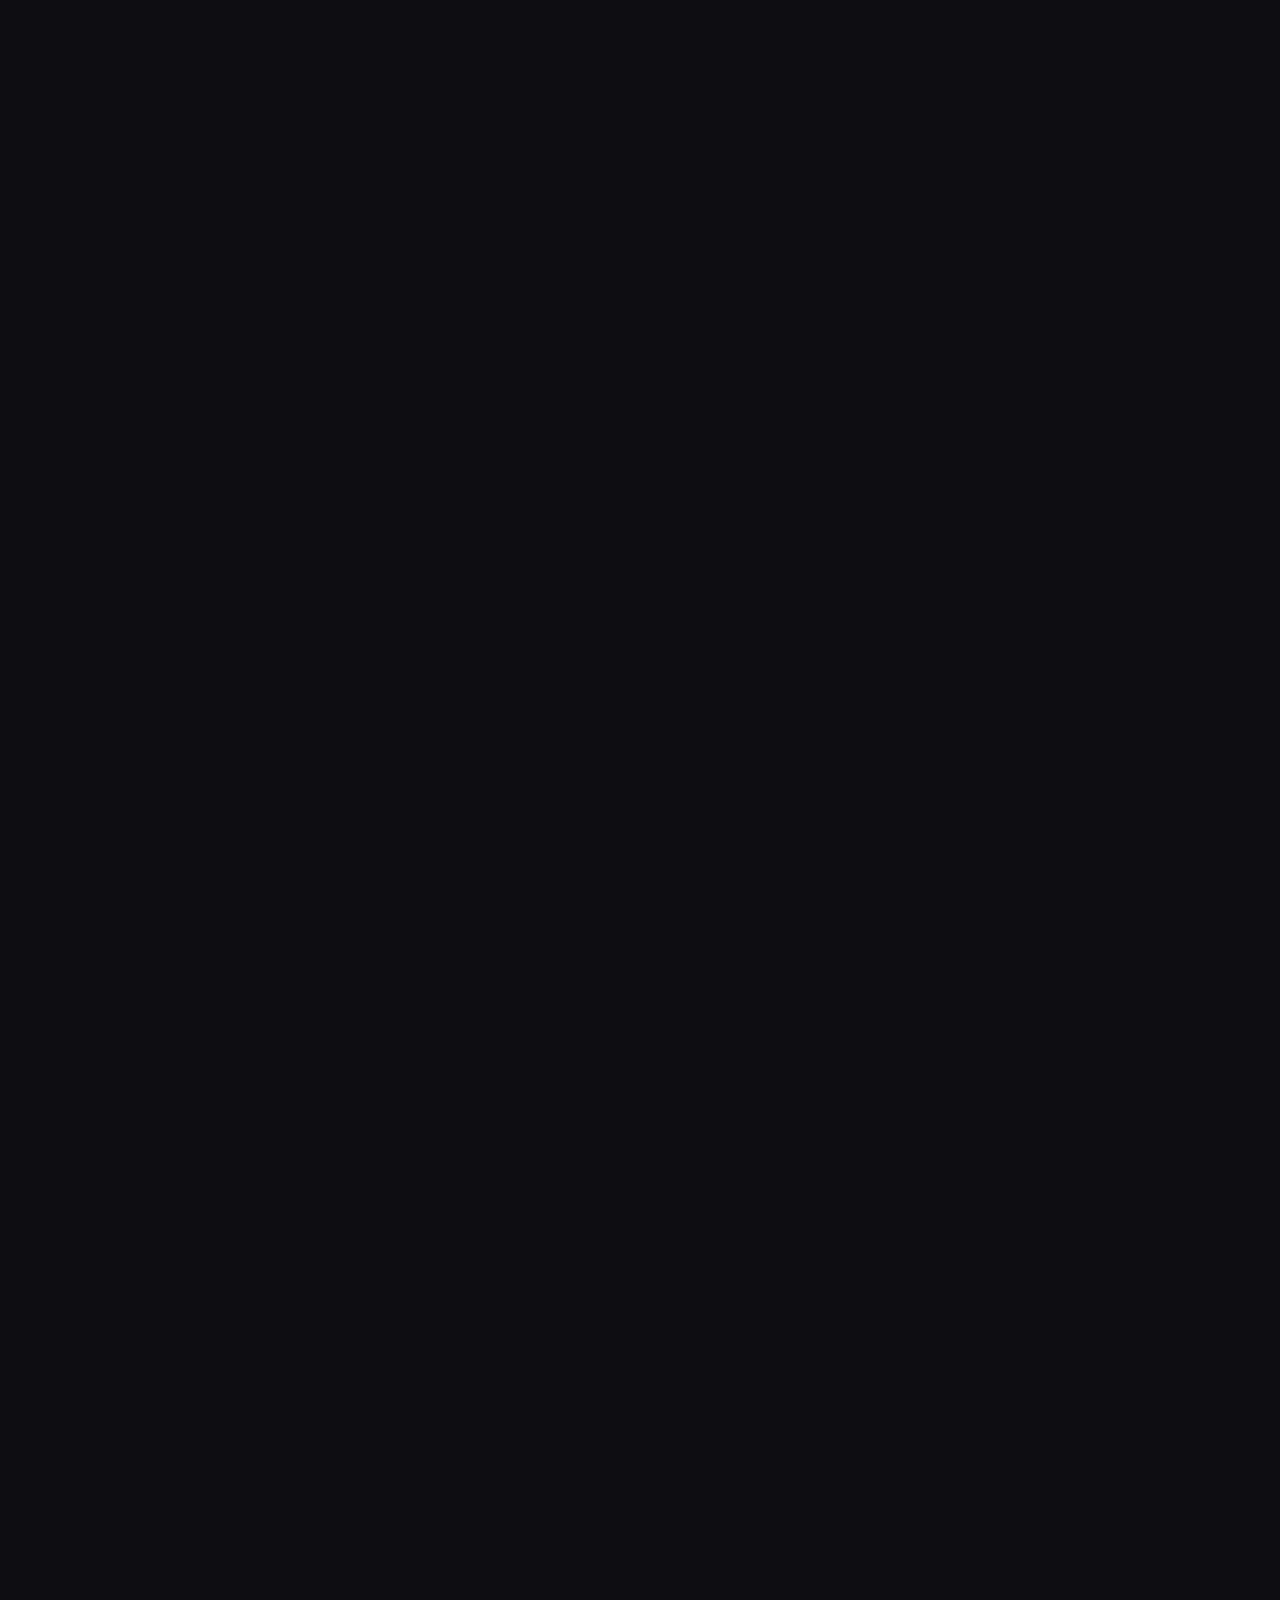
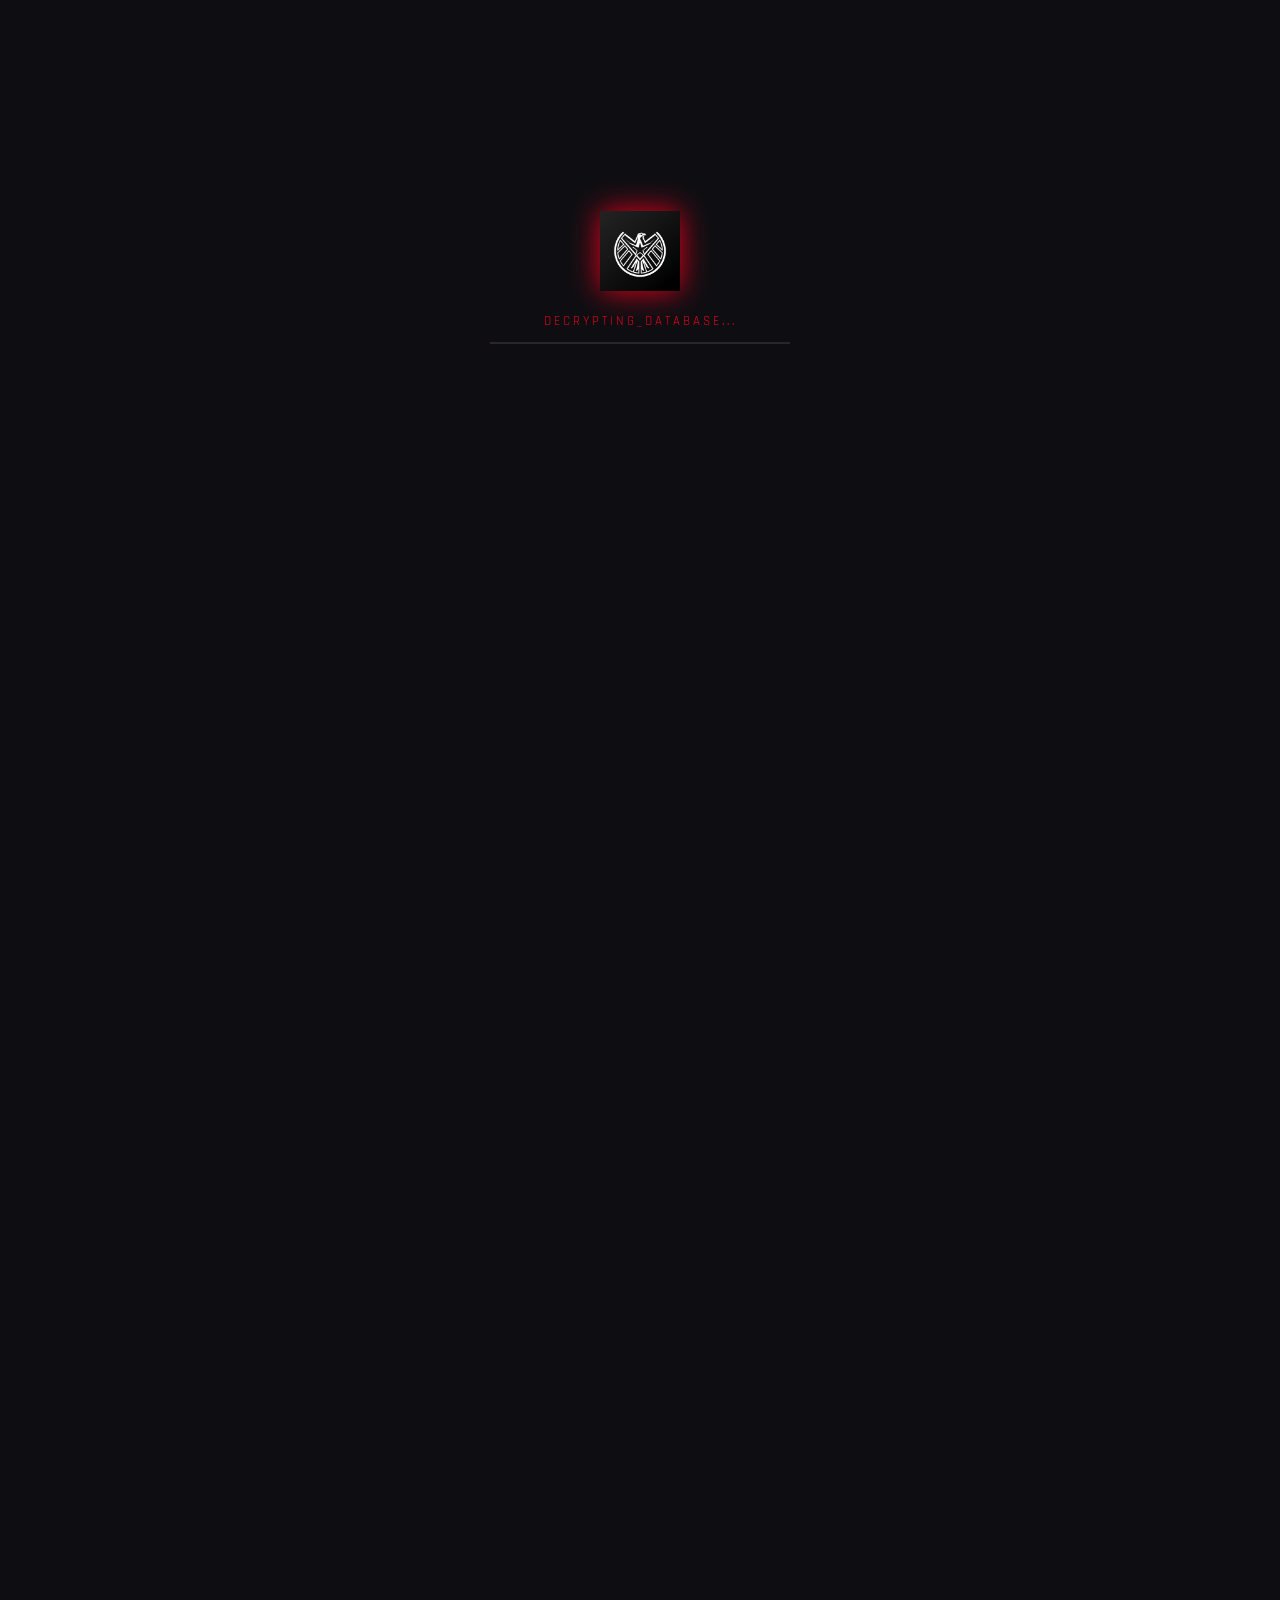
==== index.html @ f6d7d362 "feat: habilitada reproducción automática de música de fondo con fallback." ====
<!DOCTYPE html>
<html lang="es">
<head>
    <meta charset="utf-8"/>
    <meta content="width=device-width, initial-scale=1.0" name="viewport"/>
    <meta name="description" content="Base de datos oficial de S.H.I.E.L.D. sobre los Vengadores. Acceso restringido a personal de Nivel 7. Autor: Eudaldo Alvaro Cal Saul."/>
    <meta name="author" content="Eudaldo Alvaro Cal Saul"/>
    <title>S.H.I.E.L.D. — Avengers Personnel Database</title>
    
    <!-- Enlaces a hojas de estilo externas (Cumplimiento de Rúbrica) -->
    <link rel="stylesheet" type="text/css" href="css/style.css"/>
    
    <!-- Optimización de carga de fuentes -->
    <link rel="preconnect" href="https://fonts.googleapis.com">
    <link rel="preconnect" href="https://fonts.gstatic.com" crossorigin>
    <link href="https://fonts.googleapis.com/css2?family=Rajdhani:wght@400;700&family=Inter:wght@400;700&display=swap" rel="stylesheet">
    
    <!-- Iconos de Material Symbols -->
    <link href="https://fonts.googleapis.com/css2?family=Material+Symbols+Outlined:wght@100..700&display=swap" rel="stylesheet"/>
    <!-- Icono de pestaña (Favicon) -->
    <link rel="icon" type="image/png" href="favicon.png"/>
</head>
<body>

<!-- Pantalla de Carga (Terminal Boot Sequence) -->
<div id="preloader" class="preloader">
    <div class="preloader-content">
        <div class="shield-logo-loading"></div>
        <div class="loading-text">DECRYPTING_DATABASE...</div>
        <div class="loading-bar"><div class="loading-progress"></div></div>
    </div>
</div>

<!-- Capas de efectos visuales (Escanlines y rejilla técnica) -->
<div class="scanline-overlay"></div>
<div class="crt-screen-glow"></div>

<!-- Navegación Superior Fija -->
<nav class="fixed-nav">
    <div class="nav-container">
        <a href="index.html" class="nav-logo">S.H.I.E.L.D.</a>
        <div class="nav-links">
            <a href="index.html" class="nav-link">INICIO</a>
            <a href="#agentes" class="nav-link">AGENTES</a>
            <a href="#video" class="nav-link">VIDEO</a>
            <a href="#contacto" class="nav-link">CONTACTO</a>
        </div>
        <button onclick="window.location.href='login.html'" class="btn-access">
            ACCESO AGENTE
        </button>
    </div>
</nav>

<!-- Barra Lateral de Estado del Sistema -->
<aside class="sidebar-terminal">
    <div class="sidebar-header">
        <h3 class="sidebar-title">STRATEGIC HAZARD</h3>
        <p class="sidebar-subtitle">CLEARANCE LEVEL 7</p>
    </div>
    <ul class="sidebar-menu">
        <li class="sidebar-item active" onclick="window.location.href='index.html'">
            <span class="material-symbols-outlined">terminal</span>
            TERMINAL
        </li>
        <li class="sidebar-item" onclick="window.location.hash='#agentes'">
            <span class="material-symbols-outlined">groups</span>
            AGENTES
        </li>
        <li class="sidebar-item" onclick="window.location.hash='#video'">
            <span class="material-symbols-outlined">video_library</span>
            VIDEO
        </li>
        <li class="sidebar-item" onclick="window.location.hash='#contacto'">
            <span class="material-symbols-outlined">mail</span>
            CONTACTO
        </li>
    </ul>
    <div class="audio-control">
        <button id="mute-toggle" class="mute-btn" title="Alternar Sonido" aria-label="Alternar Sonido de fondo">
            <span id="mute-icon" class="material-symbols-outlined">volume_up</span>
        </button>
        <div class="audio-info">
            <p class="audio-status" id="audio-status-text">Audio: Activo</p>
        </div>
    </div>
    <div class="sidebar-footer">
        <p class="id-label">S.H.I.E.L.D. ID</p>
        <p class="id-value">NICK_FURY_01</p>
    </div>
</aside>

<!-- Contenido Principal -->
<main class="main-content">
    
    <!-- Sección de Bienvenida (Hero) -->
    <section class="hero-section tech-grid">
        <div class="terminal-bg"></div>
        <h1 class="hero-title"><span class="hero-marvel">MARVEL</span><br/><span class="hero-accent">HEROES</span></h1>
        <p class="text-xl max-w-2xl text-center mt-6 opacity-80">
            Base de datos oficial de agentes con habilidades mejoradas. 
            Acceso restringido a personal de Nivel 7.
        </p>
        <button class="btn-primary mt-12" aria-label="Iniciar experiencia de terminal táctico" onclick="document.getElementById('bg-music').play()">
            INICIAR TERMINAL
        </button>
    </section>

    <!-- Sección de Estadísticas -->
    <section class="stats-grid">
        <div class="stat-item">
            <span class="stat-number">08</span>
            <p class="stat-label">AGENTES ACTIVOS</p>
        </div>
        <div class="stat-item">
            <span class="stat-number">12</span>
            <p class="stat-label">MISIONES COMPLETADAS</p>
        </div>
        <div class="stat-item">
            <span class="stat-number">05</span>
            <p class="stat-label">AMENAZAS NIVEL OMEGA</p>
        </div>
    </section>

    <!-- Base de Datos de Agentes (8 tarjetas) -->
    <section id="agentes" class="agents-section p-12">
        <div class="section-header mb-12">
            <h2 class="section-title">BASE DE DATOS</h2>
            <p class="section-subtitle uppercase tracking-widest text-xs opacity-50">S.H.I.E.L.D. ACTIVE FILES // 2024</p>
        </div>

        <div class="carousel-container" id="carousel-container">
            <!-- Botones Laterales -->
            <button id="prev-btn" class="carousel-btn prev" title="Anterior" aria-label="Agente anterior">
                <span class="material-symbols-outlined">chevron_left</span>
            </button>
            
            <div class="agent-grid" id="agent-grid">
            <!-- Tarjeta 1: Iron Man -->
            <article class="agent-card" onclick="window.location.href='profile-detail.html?agent=ironman'">
                <div class="agent-image-wrapper">
                    <img src="img/ironman.png" alt="Iron Man" class="agent-image" loading="lazy">
                    <div class="agent-overlay"></div>
                    <div class="agent-badge">01</div>
                    <div class="agent-basic-info">
                        <p class="agent-tag">AVENGER // GENIUS</p>
                        <h3 class="agent-name">IRON MAN</h3>
                    </div>
                </div>
                <div class="agent-footer">
                    <p class="agent-short-bio">Genio multimillonario. Lidera la vanguardia tecnológica con su armadura de última generación y armamento táctico.</p>
                    <div class="agent-data-grid">
                        <div class="data-item highlight">ORIGEN: NY, USA</div>
                        <div class="data-item">ESTADO: ACTIVO</div>
                        <div class="data-item">ALTURA: 1.85 M</div>
                        <div class="data-item">PESO: 102 KG</div>
                    </div>
                    <div class="agent-stat-container">
                        <div class="stat-header">
                            <span>INTELIGENCIA</span>
                            <span class="text-secondary">100%</span>
                        </div>
                        <div class="stat-bar-mini">
                            <div class="stat-bar-mini-fill" style="width: 100%;"></div>
                        </div>
                    </div>
                    <button class="btn-outline-primary">VER EXPEDIENTE</button>
                </div>
            </article>
            
            <!-- Tarjeta 2: Cap. America -->
            <article class="agent-card" onclick="window.location.href='profile-detail.html?agent=capamerica'">
                <div class="agent-image-wrapper">
                    <img src="img/cap_america.png" alt="Capitán América" class="agent-image" loading="lazy">
                    <div class="agent-overlay"></div>
                    <div class="agent-badge">02</div>
                    <div class="agent-basic-info">
                        <p class="agent-tag">VETERAN // SOLDIER</p>
                        <h3 class="agent-name">CAP. AMERICA</h3>
                    </div>
                </div>
                <div class="agent-footer">
                    <p class="agent-short-bio">El primer súper soldado. Estratega maestro y líder nato de los Vengadores armado con su escudo de Vibranium.</p>
                    <div class="agent-data-grid">
                        <div class="data-item highlight">ORIGEN: NY, USA</div>
                        <div class="data-item">ESTADO: ACTIVO</div>
                        <div class="data-item">ALTURA: 1.88 M</div>
                        <div class="data-item">PESO: 109 KG</div>
                    </div>
                    <div class="agent-stat-container">
                        <div class="stat-header">
                            <span>LIDERAZGO</span>
                            <span class="text-secondary">100%</span>
                        </div>
                        <div class="stat-bar-mini">
                            <div class="stat-bar-mini-fill" style="width: 100%;"></div>
                        </div>
                    </div>
                    <button class="btn-outline-primary">VER EXPEDIENTE</button>
                </div>
            </article>

            <!-- Tarjeta 3: Thor -->
            <article class="agent-card" onclick="window.location.href='profile-detail.html?agent=thor'">
                <div class="agent-image-wrapper">
                    <img src="img/thor.png" alt="Thor" class="agent-image" loading="lazy">
                    <div class="agent-overlay"></div>
                    <div class="agent-badge">03</div>
                    <div class="agent-basic-info">
                        <p class="agent-tag">GOD // ASGARDIAN</p>
                        <h3 class="agent-name">THOR</h3>
                    </div>
                </div>
                <div class="agent-footer">
                    <p class="agent-short-bio">Dios del Trueno de Asgard. Posee el control absoluto sobre el rayo y el martillo místico Mjolnir.</p>
                    <div class="agent-data-grid">
                        <div class="data-item highlight">ORIGEN: ASGARD</div>
                        <div class="data-item">ESTADO: ACTIVO</div>
                        <div class="data-item">ALTURA: 1.98 M</div>
                        <div class="data-item">PESO: 290 KG</div>
                    </div>
                    <div class="agent-stat-container">
                        <div class="stat-header">
                            <span>FUERZA</span>
                            <span class="text-secondary">100%</span>
                        </div>
                        <div class="stat-bar-mini">
                            <div class="stat-bar-mini-fill" style="width: 100%;"></div>
                        </div>
                    </div>
                    <button class="btn-outline-primary">VER EXPEDIENTE</button>
                </div>
            </article>

            <!-- Tarjeta 4: Hulk -->
            <article class="agent-card" onclick="window.location.href='profile-detail.html?agent=hulk'">
                <div class="agent-image-wrapper">
                    <img src="img/hulk.png" alt="Hulk" class="agent-image" loading="lazy">
                    <div class="agent-overlay"></div>
                    <div class="agent-badge">04</div>
                    <div class="agent-basic-info">
                        <p class="agent-tag">MONSTER // SCIENTIST</p>
                        <h3 class="agent-name">HULK</h3>
                    </div>
                </div>
                <div class="agent-footer">
                    <p class="agent-short-bio">Fuerza física imparable. El Dr. Banner se convierte en un gigante de energía gamma y destrucción masiva.</p>
                    <div class="agent-data-grid">
                        <div class="data-item highlight">ORIGEN: OHIO, USA</div>
                        <div class="data-item">ESTADO: ACTIVO</div>
                        <div class="data-item">ALTURA: 2.44 M</div>
                        <div class="data-item">PESO: 635 KG</div>
                    </div>
                    <div class="agent-stat-container">
                        <div class="stat-header">
                            <span>PODER</span>
                            <span class="text-secondary">100%</span>
                        </div>
                        <div class="stat-bar-mini">
                            <div class="stat-bar-mini-fill" style="width: 100%;"></div>
                        </div>
                    </div>
                    <button class="btn-outline-primary">VER EXPEDIENTE</button>
                </div>
            </article>

            <!-- Tarjeta 5: Black Widow -->
            <article class="agent-card" onclick="window.location.href='profile-detail.html?agent=blackwidow'">
                <div class="agent-image-wrapper">
                    <img src="img/widow.png" alt="Black Widow" class="agent-image" loading="lazy">
                    <div class="agent-overlay"></div>
                    <div class="agent-badge">05</div>
                    <div class="agent-basic-info">
                        <p class="agent-tag">SPY // ASSASSIN</p>
                        <h3 class="agent-name">BLACK WIDOW</h3>
                    </div>
                </div>
                <div class="agent-footer">
                    <p class="agent-short-bio">Especialista en infiltración y espionaje. Maestra en combate letal y desmantelamiento de redes enemigas.</p>
                    <div class="agent-data-grid">
                        <div class="data-item highlight">ORIGEN: RUSIA</div>
                        <div class="data-item">ESTADO: ACTIVA</div>
                        <div class="data-item">ALTURA: 1.70 M</div>
                        <div class="data-item">PESO: 59 KG</div>
                    </div>
                    <div class="agent-stat-container">
                        <div class="stat-header">
                            <span>SIGILO</span>
                            <span class="text-secondary">98%</span>
                        </div>
                        <div class="stat-bar-mini">
                            <div class="stat-bar-mini-fill" style="width: 98%;"></div>
                        </div>
                    </div>
                    <button class="btn-outline-primary">VER EXPEDIENTE</button>
                </div>
            </article>

            <!-- Tarjeta 6: Hawkeye -->
            <article class="agent-card" onclick="window.location.href='profile-detail.html?agent=hawkeye'">
                <div class="agent-image-wrapper">
                    <img src="img/hawkeye.png" alt="Hawkeye" class="agent-image" loading="lazy">
                    <div class="agent-overlay"></div>
                    <div class="agent-badge">06</div>
                    <div class="agent-basic-info">
                        <p class="agent-tag">ARCHER // AGENT</p>
                        <h3 class="agent-name">HAWKEYE</h3>
                    </div>
                </div>
                <div class="agent-footer">
                    <p class="agent-short-bio">Precisión absoluta. Tirador experto equipado con flechas de tecnología táctica avanzada para apoyo a distancia.</p>
                    <div class="agent-data-grid">
                        <div class="data-item highlight">ORIGEN: IOWA, USA</div>
                        <div class="data-item">ESTADO: ACTIVO</div>
                        <div class="data-item">ALTURA: 1.90 M</div>
                        <div class="data-item">PESO: 104 KG</div>
                    </div>
                    <div class="agent-stat-container">
                        <div class="stat-header">
                            <span>PRECISIÓN</span>
                            <span class="text-secondary">95%</span>
                        </div>
                        <div class="stat-bar-mini">
                            <div class="stat-bar-mini-fill" style="width: 95%;"></div>
                        </div>
                    </div>
                    <button class="btn-outline-primary">VER EXPEDIENTE</button>
                </div>
            </article>

            <!-- Tarjeta 7: Black Panther -->
            <article class="agent-card" onclick="window.location.href='profile-detail.html?agent=blackpanther'">
                <div class="agent-image-wrapper">
                    <img src="img/black_panter.png" alt="Black Panther" class="agent-image" loading="lazy">
                    <div class="agent-overlay"></div>
                    <div class="agent-badge">07</div>
                    <div class="agent-basic-info">
                        <p class="agent-tag">KING // WAKANDA</p>
                        <h3 class="agent-name">BLACK PANTHER</h3>
                    </div>
                </div>
                <div class="agent-footer">
                    <p class="agent-short-bio">Soberano de Wakanda. Protegido por un traje de Vibranium con agilidad y fuerza felina aumentadas.</p>
                    <div class="agent-data-grid">
                        <div class="data-item highlight">ORIGEN: WAKANDA</div>
                        <div class="data-item">ESTADO: ACTIVO</div>
                        <div class="data-item">ALTURA: 1.83 M</div>
                        <div class="data-item">PESO: 91 KG</div>
                    </div>
                    <div class="agent-stat-container">
                        <div class="stat-header">
                            <span>TECNOLOGÍA</span>
                            <span class="text-secondary">95%</span>
                        </div>
                        <div class="stat-bar-mini">
                            <div class="stat-bar-mini-fill" style="width: 95%;"></div>
                        </div>
                    </div>
                    <button class="btn-outline-primary">VER EXPEDIENTE</button>
                </div>
            </article>

            <!-- Tarjeta 8: Scarlet Witch -->
            <article class="agent-card" onclick="window.location.href='profile-detail.html?agent=scarletwitch'">
                <div class="agent-image-wrapper">
                    <img src="img/escarlata.png" alt="Scarlet Witch" class="agent-image" loading="lazy">
                    <div class="agent-overlay"></div>
                    <div class="agent-badge">08</div>
                    <div class="agent-basic-info">
                        <p class="agent-tag">MAGE // CHAOS</p>
                        <h3 class="agent-name">SCARLET WITCH</h3>
                    </div>
                </div>
                <div class="agent-footer">
                    <p class="agent-short-bio">Manipuladora de la Magia del Caos. Capaz de alterar la realidad y la energía a su voluntad absoluta.</p>
                    <div class="agent-data-grid">
                        <div class="data-item highlight">ORIGEN: SOKOVIA</div>
                        <div class="data-item">ESTADO: ACTIVA</div>
                        <div class="data-item">ALTURA: 1.70 M</div>
                        <div class="data-item">PESO: 59 KG</div>
                    </div>
                    <div class="agent-stat-container">
                        <div class="stat-header">
                            <span>PODER</span>
                            <span class="text-secondary">100%</span>
                        </div>
                        <div class="stat-bar-mini">
                            <div class="stat-bar-mini-fill" style="width: 100%;"></div>
                        </div>
                    </div>
                    <button class="btn-outline-primary">VER EXPEDIENTE</button>
                </div>
            </article>
            </div>

            <button id="next-btn" class="carousel-btn next" title="Siguiente" aria-label="Siguiente agente">
                <span class="material-symbols-outlined">chevron_right</span>
            </button>
        </div>
    </section>

    <!-- Sección Multimedia (Video) -->
    <section id="video" class="video-section p-12 bg-black/30">
        <h2 class="text-4xl mb-8">MATERIAL DE ARCHIVO</h2>
        <div class="max-w-4xl mx-auto">
            <video id="promo-video" controls poster="img/video-poster.png" preload="metadata">
                <source src="videos/trailer.mp4" type="video/mp4"/>
                Tu navegador no soporta el elemento de video.
            </video>
        </div>
    </section>
    
    <!-- Sección de Contacto (Transmisión) -->
    <section id="contacto" class="contact-section p-12 bg-black/20 border-t border-white/5">
        <div class="max-w-2xl mx-auto text-center">
            <h2 class="text-4xl mb-4">CANAL DE TRANSMISIÓN</h2>
            <p class="text-xs tracking-widest opacity-50 mb-12 uppercase">Estableciendo conexión segura // Protocolo S.H.I.E.L.D.</p>
            
            <form class="tech-form">
                <div class="grid grid-cols-1 md:grid-cols-2 gap-6 mb-6">
                    <div class="form-group">
                        <label>IDENTIFICACIÓN AGENTE</label>
                        <input type="text" placeholder="Nombre completo...">
                    </div>
                    <div class="form-group">
                        <label>CÓDIGO DE ENLACE</label>
                        <input type="email" placeholder="Email de contacto...">
                    </div>
                </div>
                <div class="form-group mb-8">
                    <label>MENSAJE CODIFICADO</label>
                    <textarea rows="4" placeholder="Escriba su mensaje..."></textarea>
                </div>
                <button type="submit" class="btn-primary w-full">ENVIAR TRANSMISIÓN</button>
            </form>
        </div>
    </section>

    <!-- Botón Volver Arriba (Usabilidad) -->
    <button id="back-to-top" class="btn-back-top" aria-label="Volver al inicio">
        <span class="material-symbols-outlined">expand_less</span>
    </button>

    <!-- Audio del Sistema -->
    <audio id="bg-music" loop autoplay>
        <source src="audio/sonido.mp3" type="audio/mpeg"/>
    </audio>

    <!-- Pie de Página -->
    <footer class="terminal-footer p-12 border-t border-white/5 text-center">
        <h3 class="text-xl text-primary mb-4 italic">S.H.I.E.L.D.</h3>
        <p class="text-[10px] opacity-40 uppercase tracking-widest">
            © 2024 Eudaldo Alvaro Cal Saul // Strategic Homeland Intervention, Enforcement and Logistics Division.
        </p>
    </footer>

</main>

<!-- Scripts de Funcionalidad -->
<script>
    const audio = document.getElementById('bg-music');
    const video = document.getElementById('promo-video');
    const preloader = document.getElementById('preloader');

    // Ocultar pantalla de carga tras inicialización simulada
    window.addEventListener('load', () => {
        setTimeout(() => {
            if (preloader) {
                preloader.classList.add('hidden');
                // Iniciar animación de contadores tras el preloader
                setTimeout(animateCounters, 500);
            }
        }, 2500); 
    });

    // Función para animar contadores de estadísticas
    function animateCounters() {
        const stats = document.querySelectorAll('.stat-number');
        stats.forEach(stat => {
            const target = parseInt(stat.innerText);
            let count = 0;
            const duration = 800; // Aún más rápido (0.8s)
            const increment = target / (duration / 16); 

            const update = () => {
                count += increment;
                if (count < target) {
                    stat.innerText = Math.floor(count).toString().padStart(2, '0');
                    requestAnimationFrame(update);
                } else {
                    stat.innerText = target.toString().padStart(2, '0');
                }
            };
            update();
        });
    }

    // Función para intentar reproducir audio
    const playAudio = () => {
        audio.play().catch(e => console.log("Autoplay bloqueado por el navegador"));
    };

    // Autoplay tras primera interacción del usuario
    document.addEventListener('click', () => {
        if (audio.paused && (!video || video.paused)) {
            playAudio();
        }
    }, { once: true });

    // Lógica Botón Volver Arriba
    const backToTopBtn = document.getElementById('back-to-top');

    window.addEventListener('scroll', () => {
        if (window.pageYOffset > 400) {
            backToTopBtn.classList.add('show');
        } else {
            backToTopBtn.classList.remove('show');
        }
    });

    backToTopBtn.addEventListener('click', () => {
        window.scrollTo({ top: 0, behavior: 'smooth' });
    });

    // Intentar reproducir audio automáticamente
    const playAudio = () => {
        audio.play().catch(() => {
            // Si el navegador bloquea el autoplay, esperamos a la primera interacción
            document.addEventListener('click', () => {
                audio.play();
            }, { once: true });
            document.addEventListener('scroll', () => {
                audio.play();
            }, { once: true });
        });
    };
    
    playAudio();

    // Sincronización Audio-Video
    if (video) {
        video.onplay = () => audio.pause();
        video.onpause = () => audio.play();
        video.onended = () => audio.play();
    }

    // Control de Mute del Sidebar
    const muteBtn = document.getElementById('mute-toggle');
    const muteIcon = document.getElementById('mute-icon');
    const audioStatusText = document.getElementById('audio-status-text');

    if (muteBtn) {
        muteBtn.addEventListener('click', () => {
            audio.muted = !audio.muted;
            if (audio.muted) {
                muteIcon.innerText = 'volume_off';
                audioStatusText.innerText = 'Audio: Silenciado';
                muteBtn.style.background = 'rgba(255, 0, 0, 0.3)';
            } else {
                muteIcon.innerText = 'volume_up';
                audioStatusText.innerText = 'Audio: Activo';
                muteBtn.style.background = 'rgba(255, 0, 0, 0.1)';
            }
        });
    }

    // Lógica del Carrusel de Agentes con Soporte Táctil
    const agentGrid = document.getElementById('agent-grid');
    const carouselContainer = document.getElementById('carousel-container');
    const prevBtn = document.getElementById('prev-btn');
    const nextBtn = document.getElementById('next-btn');
    let currentPosition = 0;

    const updateCarousel = () => {
        if (!agentGrid) return;
        const card = document.querySelector('.agent-card');
        if (!card) return;
        
        const style = window.getComputedStyle(agentGrid);
        const gap = parseInt(style.columnGap) || 0;
        const cardWidth = card.offsetWidth + gap;
        const containerWidth = carouselContainer.offsetWidth;
        const visibleCards = Math.round(containerWidth / (cardWidth - gap)) || 1;
        const totalCards = document.querySelectorAll('.agent-card').length;
        const maxPosition = Math.max(0, totalCards - visibleCards);

        currentPosition = Math.max(0, Math.min(currentPosition, maxPosition));
        agentGrid.style.transform = `translateX(-${currentPosition * cardWidth}px)`;

        if (prevBtn) prevBtn.disabled = currentPosition === 0;
        if (nextBtn) nextBtn.disabled = currentPosition >= maxPosition;
    };

    if (nextBtn) nextBtn.addEventListener('click', () => { currentPosition++; updateCarousel(); });
    if (prevBtn) prevBtn.addEventListener('click', () => { currentPosition--; updateCarousel(); });

    // --- Soporte Táctil (Swipe) ---
    let touchStartX = 0;
    let touchEndX = 0;

    if (carouselContainer) {
        carouselContainer.addEventListener('touchstart', e => {
            touchStartX = e.changedTouches[0].screenX;
        }, { passive: true });

        carouselContainer.addEventListener('touchend', e => {
            touchEndX = e.changedTouches[0].screenX;
            handleSwipe();
        }, { passive: true });
    }

    const handleSwipe = () => {
        const swipeThreshold = 50;
        if (touchStartX - touchEndX > swipeThreshold) {
            if (currentPosition < document.querySelectorAll('.agent-card').length - 1) {
                currentPosition++;
                updateCarousel();
            }
        } else if (touchEndX - touchStartX > swipeThreshold) {
            if (currentPosition > 0) {
                currentPosition--;
                updateCarousel();
            }
        }
    };

    window.addEventListener('resize', updateCarousel);
    window.addEventListener('load', () => setTimeout(updateCarousel, 3000));
</script>
<script src="js/main.js"></script>

</body>
</html>
---- css/style.css ----
/* 
  =============================================================================
  S.H.I.E.L.D. DATABASE — HOJA DE ESTILOS MAESTRA (DIW FINAL)
  =============================================================================
  Esta hoja de estilos centraliza toda la maquetación del proyecto Marvel.
  Cumple con los criterios de evaluación de Diseño de Interfaces Web:
  
  1. SELECTORES DE TIPO (Etiquetas): Se modifican más de 18 etiquetas HTML 
     directamente para demostrar control estructural del DOM.
  2. CSS EXTERNO: Único archivo vinculado que cubre layout, responsive y UI.
  3. MODELO DE CAJA Y FLEXBOX/GRID: Uso avanzado para el diseño HUD.
  4. MULTIMEDIA: Estilos personalizados para la integración de vídeo y audio.
  5. COMPONENTES: Clases reutilizables bajo metodología semántica.
  
  Autor: Eudaldo Alvaro Cal Saul
  Curso: Proyecto Final - Desarrollo de Interfaces Web
  =============================================================================
*/

/* ══════════════════════════════════════════════════════════
   1. RESET Y BASE (Uso exhaustivo de Selectores de Tipo)
   ══════════════════════════════════════════════════════════ */

*, *::before, *::after {
    box-sizing: border-box;
}

/* Tipografías técnicas */
@import url('https://fonts.googleapis.com/css2?family=Rajdhani:wght@400;500;600;700&family=Inter:wght@300;400;500;600;700;800&display=swap');

html {
    scroll-behavior: smooth;
    font-size: 16px;
    background-color: #0e0e12;
}

body {
    background-color: #131317;
    color: #e5e1e7;
    font-family: 'Inter', sans-serif;
    margin: 0;
    overflow-x: hidden;
    line-height: 1.6;
    transform: translateZ(0);
    backface-visibility: hidden;
}

/* ══════════════════════════════════════════════════════════
   2. ACCESIBILIDAD Y USABILIDAD (Personalización de Interfaz)
   ══════════════════════════════════════════════════════════ */

/* Scrollbar Personalizada Táctica */
::-webkit-scrollbar {
    width: 6px;
}

::-webkit-scrollbar-track {
    background: #0e0e12;
}

::-webkit-scrollbar-thumb {
    background: #e8001c;
    border-radius: 10px;
    box-shadow: 0 0 10px rgba(232, 0, 28, 0.5);
}

::-webkit-scrollbar-thumb:hover {
    background: #ff1a35;
}

/* Foco de Accesibilidad (Glow para navegación por teclado) */
:focus-visible {
    outline: 2px solid var(--primary);
    outline-offset: 4px;
    box-shadow: 0 0 15px var(--primary);
    transition: box-shadow 0.2s ease;
}

/* Encabezados con selector de tipo */
h1 {
    font-family: 'Rajdhani', sans-serif;
    font-size: 8rem;
    font-weight: 700;
    line-height: 0.85;
    letter-spacing: -0.05em;
    margin: 0;
    text-transform: uppercase;
}

h2 {
    font-family: 'Rajdhani', sans-serif;
    font-size: 2.5rem;
    font-weight: 600;
    color: #fff;
    letter-spacing: 2px;
    margin: 0;
    text-transform: uppercase;
}

h3 {
    font-family: 'Rajdhani', sans-serif;
    font-size: 1.5rem;
    color: #e8001c;
    text-transform: uppercase;
    margin: 0;
}

h4 {
    font-family: 'Rajdhani', sans-serif;
    font-size: 1rem;
    opacity: 0.6;
    letter-spacing: 4px;
    text-transform: uppercase;
}

/* Contenido textual */
p {
    margin: 0 0 1.5rem 0;
    font-size: 1rem;
    color: rgba(229, 225, 231, 0.7);
}

/* Navegación y listas */
nav {
    display: block;
    position: fixed;
    top: 0;
    width: 100%;
    z-index: 100;
    background: rgba(19, 19, 23, 0.9);
    backdrop-filter: blur(10px);
    border-bottom: 1px solid rgba(255, 255, 255, 0.05);
}

ul {
    list-style: none;
    padding: 0;
    margin: 0;
}

li {
    margin-bottom: 0.5rem;
}

/* Semántica de bloque */
aside {
    display: flex;
    flex-direction: column;
    position: fixed;
    left: 0;
    top: 80px;
    width: 260px;
    height: calc(100vh - 80px);
    background-color: #0e0e12;
    border-right: 1px solid rgba(252, 1, 31, 0.1);
    z-index: 90;
}

/* Control de Audio en Sidebar */
.audio-control {
    margin-top: auto;
    padding: 1.5rem;
    border-top: 1px solid rgba(255, 0, 0, 0.2);
    display: flex;
    align-items: center;
    gap: 1rem;
}

.mute-btn {
    background: rgba(255, 0, 0, 0.1);
    border: 1px solid var(--primary);
    color: var(--primary);
    padding: 0.5rem;
    cursor: pointer;
    display: flex;
    align-items: center;
    justify-content: center;
    transition: all 0.3s ease;
    border-radius: 4px;
}

.mute-btn:hover {
    background: var(--primary);
    color: white;
    box-shadow: 0 0 15px var(--primary);
}

.audio-status {
    font-size: 0.7rem;
    text-transform: uppercase;
    letter-spacing: 1px;
    color: #888;
}


main {
    display: block;
    min-height: 100vh;
    position: relative;
}

section {
    position: relative;
    display: block;
}

article {
    display: block;
    background: rgba(255, 255, 255, 0.02);
    border: 1px solid rgba(255, 255, 255, 0.05);
    transition: transform 0.3s ease;
}

footer {
    display: block;
    background: #09090b;
    border-top: 1px solid rgba(255, 255, 255, 0.03);
    padding: 3rem;
}

/* Interactividad */
a {
    text-decoration: none;
    color: inherit;
    transition: all 0.2s ease;
}

button {
    font-family: 'Rajdhani', sans-serif;
    cursor: pointer;
    border: none;
    background: none;
    text-transform: uppercase;
    font-weight: 700;
}

/* Multimedia */
video {
    width: 100%;
    display: block;
    aspect-ratio: 16 / 9;
    background: #000;
    border: 1px solid rgba(255, 255, 255, 0.1);
}

audio {
    display: none;
}

img {
    max-width: 100%;
    height: auto;
    display: block;
    object-fit: cover;
}

/* Formularios */
form {
    display: flex;
    flex-direction: column;
}

label {
    display: block;
    font-size: 0.7rem;
    font-weight: 700;
    text-transform: uppercase;
    color: #e8001c;
    margin-bottom: 0.5rem;
}

input, textarea {
    width: 100%;
    background: rgba(255, 255, 255, 0.03);
    border: 1px solid rgba(255, 255, 255, 0.1);
    padding: 0.8rem;
    color: white;
    font-family: 'Inter', sans-serif;
    outline: none;
    transition: border-color 0.3s ease;
}

input:focus, textarea:focus {
    border-color: #e8001c;
}

/* ══════════════════════════════════════════════════════════
   2. VARIABLES Y TOKENS DE DISEÑO
   ══════════════════════════════════════════════════════════ */
:root {
    --primary: #e8001c;
    --primary-light: #ffb4ac;
    --secondary: #ffdb3c;
    --surface: #131317;
    --surface-low: #0e0e12;
    --surface-high: #1b1b1f;
    --transition: 0.4s cubic-bezier(0.4, 0, 0.2, 1);
}

/* ══════════════════════════════════════════════════════════
   3. MAQUETACIÓN ESTRUCTURAL (Layout)
   ══════════════════════════════════════════════════════════ */

.nav-container {
    max-width: 1400px;
    margin: 0 auto;
    padding: 0 2rem;
    height: 80px;
    display: flex;
    justify-content: space-between;
    align-items: center;
}

.nav-logo {
    font-size: 2rem;
    font-style: italic;
    color: var(--primary);
    font-family: 'Rajdhani', sans-serif;
    font-weight: 700;
}

.nav-links {
    display: flex;
    gap: 2.5rem;
}

.nav-link {
    font-size: 0.75rem;
    font-weight: 700;
    letter-spacing: 2px;
    opacity: 0.6;
    text-transform: uppercase;
}

.nav-link:hover {
    opacity: 1;
    color: var(--primary);
}

.main-content {
    margin-left: 260px;
    padding-top: 80px;
}

.sidebar-header {
    padding: 2.5rem 1.5rem;
    border-bottom: 1px solid rgba(255, 255, 255, 0.05);
}

.sidebar-menu {
    flex-grow: 1;
}

.sidebar-footer {
    padding: 1.5rem;
    border-top: 1px solid rgba(255, 255, 255, 0.05);
}

.id-label {
    font-size: 0.6rem;
    opacity: 0.5;
    margin-bottom: 0.2rem;
}

.id-value {
    font-size: 0.8rem;
    font-weight: bold;
    color: var(--primary);
    margin: 0;
}

.sidebar-title {
    font-size: 0.85rem;
    color: var(--primary);
    margin-bottom: 0.25rem;
}

.sidebar-subtitle {
    font-size: 0.6rem;
    opacity: 0.4;
    letter-spacing: 2px;
}

.sidebar-item {
    display: flex;
    align-items: center;
    gap: 0.75rem;
    padding: 1rem 1.5rem;
    font-size: 0.75rem;
    font-weight: 600;
    letter-spacing: 1px;
    color: rgba(229, 225, 231, 0.6);
    text-transform: uppercase;
    cursor: pointer;
    transition: all 0.2s ease;
}

.sidebar-item:hover, .sidebar-item.active {
    background: rgba(232, 0, 28, 0.1);
    color: var(--primary);
    border-left: 4px solid var(--primary);
}

/* ══════════════════════════════════════════════════════════
   4. COMPONENTES (Criterio: Clases Reutilizables)
   ══════════════════════════════════════════════════════════ */

.btn-primary {
    background: var(--primary);
    color: white;
    padding: 0.8rem 2rem;
    font-size: 0.8rem;
    letter-spacing: 2px;
    box-shadow: 0 4px 15px rgba(232, 0, 28, 0.3);
    transition: var(--transition);
}

.btn-primary:hover {
    background: #ff1a35;
    transform: translateY(-2px);
    box-shadow: 0 6px 20px rgba(232, 0, 28, 0.4);
}

.btn-access {
    background: var(--primary);
    color: white;
    padding: 0.6rem 1.2rem;
    font-size: 0.75rem;
    transition: var(--transition);
}

.btn-access:hover {
    background: white;
    color: black;
}

.btn-outline-primary {
    width: 100%;
    padding: 0.6rem;
    border: 1px solid rgba(255, 219, 60, 0.3);
    color: var(--secondary);
    font-size: 0.7rem;
    transition: all 0.3s ease;
}

.btn-outline-primary:hover {
    background: var(--secondary);
    color: #000;
}

.agent-card {
    position: relative;
    overflow: hidden;
    cursor: pointer;
    background: var(--surface-low);
    border: 1px solid rgba(255, 255, 255, 0.05);
    transition: all 0.4s cubic-bezier(0.165, 0.84, 0.44, 1);
    display: flex;
    flex-direction: column;
    height: 100%; /* Asegura que todas las tarjetas tengan la misma altura en el grid */
}

.agent-card:hover {
    transform: translateY(-12px);
    border-color: var(--primary);
    box-shadow: 0 20px 40px rgba(0, 0, 0, 0.6);
}

.agent-image-wrapper {
    position: relative;
    height: 380px;
    overflow: hidden;
}

.agent-image-wrapper img {
    width: 100%;
    height: 100%;
    object-fit: cover;
    transition: transform 0.6s ease;
}

.agent-card:hover .agent-image-wrapper img {
    transform: scale(1.08);
}

.agent-overlay {
    position: absolute;
    inset: 0;
    background: linear-gradient(to top, rgba(19, 19, 23, 0.7) 0%, transparent 40%);
    z-index: 2;
}

.agent-badge {
    position: absolute;
    top: 1rem;
    right: 1rem;
    background: var(--secondary);
    color: #000;
    padding: 0.3rem 0.8rem;
    font-size: 0.8rem;
    font-weight: 700;
    font-style: italic;
    z-index: 10;
    box-shadow: 0 0 10px rgba(255, 219, 60, 0.3);
}

/* ══════════════════════════════════════════════════════════
   5. PERFIL DETALLADO (Estructura HUD)
   ══════════════════════════════════════════════════════════ */

.main-content-profile {
    padding-top: 80px;
    height: 100vh;
    display: flex;
}

.profile-grid {
    display: grid;
    grid-template-columns: 45% 55%;
    width: 100%;
}

.profile-hero {
    position: relative;
    overflow: hidden;
    background: #0e0e12;
}

.hero-image {
    width: 100%;
    height: 100%;
    object-fit: cover;
    opacity: 1; /* Eliminado el difuminado por opacidad */
}

.hero-overlay {
    position: absolute;
    inset: 0;
    background: linear-gradient(to right, #131317, transparent);
    z-index: 2;
}

.hud-overlay {
    position: absolute;
    inset: 0;
    padding: 3rem;
    display: flex;
    flex-direction: column;
    justify-content: space-between;
    z-index: 10;
}

.hud-badge {
    display: inline-flex;
    align-items: center;
    gap: 0.5rem;
    background: rgba(232, 0, 28, 0.1);
    border: 1px solid var(--primary);
    padding: 0.5rem 1rem;
    font-size: 0.7rem;
    font-weight: 700;
    color: var(--primary);
}

.hud-dot {
    width: 8px;
    height: 8px;
    background: var(--primary);
    border-radius: 50%;
    box-shadow: 0 0 10px var(--primary);
}

.hero-name {
    font-size: 5rem;
    line-height: 0.9;
    margin-bottom: 1.5rem;
}

.file-badge {
    background: var(--surface-high);
    border: 1px solid rgba(255, 255, 255, 0.2);
    padding: 0.3rem 0.8rem;
    font-size: 0.7rem;
    font-weight: 700;
}

.clearance-badge {
    background: rgba(232, 0, 28, 0.1);
    border: 1px solid var(--primary);
    padding: 0.3rem 0.8rem;
    font-size: 0.7rem;
    font-weight: 700;
    color: var(--primary);
}

.profile-data {
    padding: 4rem;
    background: #131317;
    position: relative;
    border-left: 1px solid rgba(232, 0, 28, 0.2);
    overflow: hidden;
}

.data-scroll {
    height: 100%;
    overflow-y: auto;
    padding-right: 2rem;
}

/* Scrollbar técnica */
.data-scroll::-webkit-scrollbar {
    width: 4px;
}

.data-scroll::-webkit-scrollbar-track {
    background: rgba(255, 255, 255, 0.02);
}

.data-scroll::-webkit-scrollbar-thumb {
    background: var(--primary);
    box-shadow: 0 0 10px var(--primary);
}

.data-bio {
    font-size: 1.1rem;
    line-height: 1.8;
    color: rgba(229, 225, 231, 0.8);
    margin-top: 2rem;
    margin-bottom: 3rem;
    text-align: justify;
}

/* ══════════════════════════════════════════════════════════
   6. ANIMACIONES Y EFECTOS HUD (Mejora Visual)
   ══════════════════════════════════════════════════════════ */

.agent-basic-info {
    position: absolute;
    bottom: 1.5rem;
    left: 1.5rem;
    z-index: 10;
}

.agent-footer {
    padding: 2rem;
    background: linear-gradient(to bottom, rgba(27, 27, 31, 0.9), #131317);
    border-top: 1px solid rgba(232, 0, 28, 0.2);
    flex-grow: 1; /* Hace que el footer ocupe el espacio restante para alinear verticalmente */
    display: flex;
    flex-direction: column;
}

.agent-tag {
    font-size: 0.6rem;
    color: var(--primary);
    font-weight: 700;
    letter-spacing: 2px;
}

.agent-name {
    font-size: 2.2rem;
    line-height: 1;
    color: white;
}

.agent-short-bio {
    font-size: 0.9rem;
    line-height: 1.5;
    color: rgba(229, 225, 231, 0.7);
    margin-bottom: 1.5rem;
    height: 110px; /* Altura fija para alineación vertical */
    overflow: hidden; /* Elimina scroll */
    padding-right: 0;
}

/* Scrollbar fina para la biografía de la tarjeta */
.agent-short-bio::-webkit-scrollbar {
    width: 3px;
}

.agent-short-bio::-webkit-scrollbar-thumb {
    background: rgba(232, 0, 28, 0.3);
}

.agent-data-grid {
    display: grid;
    grid-template-columns: 1fr 1fr;
    gap: 0.5rem;
    margin: 1rem 0;
    font-size: 0.6rem;
    opacity: 1;
}

.data-item {
    background: rgba(255, 255, 255, 0.05);
    padding: 0.4rem;
    border-left: 2px solid transparent;
}

.data-item.highlight {
    border-left-color: var(--secondary);
    color: var(--secondary);
}

.agent-stat-container {
    margin-bottom: 1rem;
}

.stat-header {
    display: flex;
    justify-content: space-between;
    font-size: 0.6rem;
    font-weight: 700;
    margin-bottom: 0.4rem;
}

.stat-bar-mini {
    height: 4px;
    background: rgba(255, 255, 255, 0.1);
}

.stat-bar-mini-fill {
    height: 100%;
    background: var(--secondary);
    box-shadow: 0 0 10px rgba(255, 219, 60, 0.5);
}

/* ══════════════════════════════════════════════════════════
   5. ANIMACIONES Y EFECTOS HUD (Mejora Visual)
   ══════════════════════════════════════════════════════════ */

.scanline-overlay {
    position: fixed;
    top: 0;
    left: 0;
    width: 100%;
    height: 100%;
    background: linear-gradient(to bottom, rgba(18, 16, 16, 0) 50%, rgba(0, 0, 0, 0.03) 50%);
    background-size: 100% 2px;
    pointer-events: none;
    z-index: 1000;
    transform: translateZ(0);
}

.agents-section, .video-section {
    content-visibility: auto;
    contain-intrinsic-size: 1000px;
}

.crt-screen-glow {
    position: fixed;
    inset: 0;
    box-shadow: inset 0 0 50px rgba(232, 0, 28, 0.02);
    pointer-events: none;
    z-index: 999;
}

.tech-grid {
    background-image: radial-gradient(circle, rgba(255,255,255,0.05) 1px, transparent 1px);
    background-size: 30px 30px;
}

@keyframes fadeInUp {
    from { opacity: 0; transform: translateY(20px); }
    to { opacity: 1; transform: translateY(0); }
}

.agent-card {
    opacity: 0;
    animation: fadeInUp 0.6s ease-out forwards;
    will-change: transform, opacity;
    contain: layout style;
}

.agent-card:nth-child(1) { animation-delay: 0.1s; }
.agent-card:nth-child(2) { animation-delay: 0.2s; }
.agent-card:nth-child(3) { animation-delay: 0.3s; }
.agent-card:nth-child(4) { animation-delay: 0.4s; }
.agent-card:nth-child(5) { animation-delay: 0.5s; }
.agent-card:nth-child(6) { animation-delay: 0.6s; }
.agent-card:nth-child(7) { animation-delay: 0.7s; }
.agent-card:nth-child(8) { animation-delay: 0.8s; }

/* ══════════════════════════════════════════════════════════
   6. SECCIONES ESPECÍFICAS
   ══════════════════════════════════════════════════════════ */

.hero-section {
    height: 100vh;
    display: flex;
    flex-direction: column;
    align-items: center;
    justify-content: center;
    padding: 2rem;
}

.hero-accent {
    color: var(--primary);
    font-style: italic;
}

.stats-grid {
    display: grid;
    grid-template-columns: repeat(3, 1fr);
    background: #1b1b1f;
    padding: 1.5rem 2rem;
    border-top: 1px solid rgba(255,255,255,0.05);
}

.stat-item {
    text-align: center;
}

.stat-number {
    font-size: 4rem;
    font-weight: 700;
    color: var(--secondary);
    font-family: 'Rajdhani', sans-serif;
}

.stat-label {
    font-size: 0.7rem;
    letter-spacing: 3px;
    opacity: 0.5;
}

/* ══════════════════════════════════════════════════════════
   7. SECCIÓN DE CONTACTO (Canal de Transmisión)
   ══════════════════════════════════════════════════════════ */

.contact-section {
    padding: 8rem 2rem;
    background: radial-gradient(circle at center, rgba(232, 0, 28, 0.03) 0%, transparent 80%);
}

.tech-form {
    background: rgba(27, 27, 31, 0.4);
    backdrop-filter: blur(20px);
    border: 1px solid rgba(255, 255, 255, 0.05);
    padding: 4rem;
    margin-top: 3rem;
    position: relative;
    box-shadow: 0 30px 60px rgba(0,0,0,0.4);
}

/* Esquinas decorativas para el cuadro de contacto */
.tech-form::before, .tech-form::after {
    content: "";
    position: absolute;
    width: 20px;
    height: 20px;
    border-color: var(--primary);
    border-style: solid;
}

.tech-form::before {
    top: -1px; left: -1px;
    border-width: 2px 0 0 2px;
}

.tech-form::after {
    bottom: -1px; right: -1px;
    border-width: 0 2px 2px 0;
}

.form-group {
    display: flex;
    flex-direction: column;
    gap: 0.75rem;
}

.form-group label {
    font-size: 0.7rem;
    font-weight: 800;
    letter-spacing: 3px;
    color: var(--primary);
    text-transform: uppercase;
}

.form-group input, .form-group textarea {
    background: rgba(255, 255, 255, 0.03);
    border: 1px solid rgba(255, 255, 255, 0.1);
    padding: 1.2rem;
    color: white;
    font-family: 'Inter', sans-serif;
    transition: all 0.3s ease;
}

.form-group input:focus, .form-group textarea:focus {
    border-color: var(--primary);
    background: rgba(232, 0, 28, 0.05);
    box-shadow: 0 0 15px rgba(232, 0, 28, 0.1);
}

/* ══════════════════════════════════════════════════════════
   9. PÁGINA DE LOGIN (Acceso Restringido)
   ══════════════════════════════════════════════════════════ */

.login-page {
    background: #050505;
    height: 100vh;
    display: flex;
    align-items: center;
    justify-content: center;
    overflow: hidden;
}

/* Cintas de peligro */
.danger-tape {
    position: fixed;
    height: 40px;
    width: 150%;
    background: repeating-linear-gradient(
        45deg,
        #ffdb3c,
        #ffdb3c 20px,
        #000 20px,
        #000 40px
    );
    z-index: 100;
    display: flex;
    align-items: center;
    justify-content: center;
    font-weight: 900;
    font-size: 1.2rem;
    color: #000;
    box-shadow: 0 0 20px rgba(0,0,0,0.5);
}

.danger-tape::after {
    content: "DANGER // RESTRICTED ACCESS // WARNING";
    white-space: nowrap;
}

.danger-tape.top {
    top: 50px;
    left: -25%;
    transform: rotate(-5deg);
}

.danger-tape.bottom {
    bottom: 50px;
    right: -25%;
    transform: rotate(-5deg);
}

.login-container {
    position: relative;
    z-index: 10;
    width: 100%;
    max-width: 500px;
    padding: 2rem;
}

.login-box {
    background: rgba(19, 19, 23, 0.9);
    border: 1px solid var(--primary);
    padding: 3rem;
    text-align: center;
    box-shadow: 0 0 50px rgba(232, 0, 28, 0.2);
    position: relative;
}

.alert-icon {
    color: var(--primary);
    margin-bottom: 1.5rem;
}

.alert-icon span {
    font-size: 4rem;
    animation: pulse 1s infinite;
}

@keyframes pulse {
    0% { opacity: 1; transform: scale(1); }
    50% { opacity: 0.5; transform: scale(1.1); }
    100% { opacity: 1; transform: scale(1); }
}

.glitch-text {
    font-family: 'Rajdhani', sans-serif;
    font-size: 3rem;
    color: white;
    margin-bottom: 0.5rem;
    text-transform: uppercase;
}

.login-subtitle {
    font-size: 0.7rem;
    color: var(--primary);
    letter-spacing: 4px;
    margin-bottom: 2.5rem;
}

.biometric-scan {
    width: 80px;
    height: 80px;
    margin: 2rem auto;
    border: 1px solid rgba(255, 255, 255, 0.1);
    display: flex;
    align-items: center;
    justify-content: center;
    position: relative;
    cursor: pointer;
    background: rgba(255, 255, 255, 0.02);
}

.biometric-scan span {
    font-size: 3rem;
    opacity: 0.3;
}

.scan-line-laser {
    position: absolute;
    width: 100%;
    height: 2px;
    background: var(--primary);
    box-shadow: 0 0 15px var(--primary);
    top: 0;
    animation: scan 2s infinite linear;
}

@keyframes scan {
    0% { top: 0; }
    50% { top: 100%; }
    100% { top: 0; }
}

.scan-text {
    font-size: 0.6rem;
    opacity: 0.5;
    letter-spacing: 2px;
    margin-bottom: 2.5rem;
}

.btn-abort {
    background: transparent;
    border: 1px solid rgba(255, 255, 255, 0.2);
    color: white;
    padding: 0.8rem 1.5rem;
    font-size: 0.7rem;
    display: flex;
    align-items: center;
    gap: 0.5rem;
    margin: 0 auto;
    transition: all 0.3s ease;
}

.btn-abort:hover {
    background: white;
    color: black;
}

.system-logs {
    position: absolute;
    bottom: -60px;
    left: 0;
    width: 100%;
    display: flex;
    justify-content: space-between;
    font-size: 0.55rem;
    font-family: monospace;
    opacity: 0.3;
}

/* ══════════════════════════════════════════════════════════
   10. MEJORAS DE PERFIL (Estadísticas y Botones)
   ══════════════════════════════════════════════════════════ */

.btn-primary-wide {
    display: inline-block;
    width: 100%;
    background: var(--primary);
    color: white;
    padding: 1.2rem;
    text-align: center;
    font-family: 'Rajdhani', sans-serif;
    font-weight: 700;
    letter-spacing: 3px;
    text-transform: uppercase;
    border: 1px solid transparent;
    transition: all 0.3s ease;
    box-shadow: 0 10px 30px rgba(232, 0, 28, 0.2);
}

.btn-primary-wide:hover {
    background: white;
    color: #e8001c;
    transform: translateY(-3px);
    box-shadow: 0 15px 40px rgba(232, 0, 28, 0.3);
}

.stats-bars {
    display: grid;
    grid-template-columns: repeat(2, 1fr);
    gap: 2rem;
    margin-top: 2rem;
}

.stat-row {
    margin-bottom: 1.5rem;
}

.stat-info {
    display: flex;
    justify-content: space-between;
    font-size: 0.75rem;
    font-weight: 800;
    margin-bottom: 0.8rem;
    text-transform: uppercase;
    letter-spacing: 1px;
}

.stat-value {
    color: var(--primary);
}

.stat-bar-bg {
    height: 6px;
    background: rgba(255, 255, 255, 0.05);
    border-radius: 3px;
    overflow: hidden;
    position: relative;
}

.stat-bar-fill {
    height: 100%;
    background: var(--primary);
    box-shadow: 0 0 15px var(--primary);
    border-radius: 3px;
    transition: width 1s ease-out;
}

.section-title-small {
    font-size: 0.8rem;
    color: rgba(255, 255, 255, 0.3);
    letter-spacing: 5px;
    margin-bottom: 1rem;
    border-bottom: 1px solid rgba(255, 255, 255, 0.05);
    padding-bottom: 0.5rem;
}

/* ══════════════════════════════════════════════════════════
   11. SISTEMA DE TEMATIZACIÓN DINÁMICA (EFECTOS DE HÉROE)
   Implementación técnica:
   - Uso de clases de 'body' dinámicas (theme-[agent]) inyectadas por JS.
   - Pseudo-elementos (::before/::after) con 'z-index' controlado para capas visuales.
   - Keyframes avanzados para animaciones de partículas y estados.
   ══════════════════════════════════════════════════════════ */

/* Animación de entrada: Revelado táctico de los datos */
.profile-hero, .profile-data {
    animation: slideUpFade 1s cubic-bezier(0.2, 0.8, 0.2, 1) both;
}

.profile-data { animation-delay: 0.3s; }

@keyframes slideUpFade {
    from { opacity: 0; transform: translateY(50px); filter: blur(15px); }
    to { opacity: 1; transform: translateY(0); filter: blur(0); }
}

/* Base de efectos: Capa superior fija para resplandores y partículas */
.profile-page::before {
    content: "";
    position: fixed;
    inset: 0;
    pointer-events: none;
    z-index: 100;
    opacity: 0.6;
    transition: all 1s ease;
}

/* --- 1. IRON MAN: Rejilla Tecnológica Stark ---
   Simula el HUD de la armadura mediante gradientes lineales y desplazamiento infinito. */
.theme-ironman .profile-hero::before {
    content: "";
    position: absolute;
    inset: 0;
    z-index: 10;
    background-image: 
        linear-gradient(rgba(255, 215, 0, 0.15) 1px, transparent 1px),
        linear-gradient(90deg, rgba(255, 215, 0, 0.15) 1px, transparent 1px);
    background-size: 50px 50px;
    animation: gridMove 10s linear infinite;
    pointer-events: none;
}

@keyframes gridMove {
    from { background-position: 0 0; }
    to { background-position: 50px 50px; }
}

.theme-ironman { --primary: #ffd700; }
.theme-ironman .hero-image { filter: sepia(0.3) brightness(1.2); }

/* 2. CAPTAIN AMERICA: Pulso de Vibranium */
.theme-capamerica.profile-page::before {
    background: radial-gradient(circle at 30% 50%, rgba(0, 82, 155, 0.4) 0%, transparent 75%);
}

.theme-capamerica .profile-hero::after {
    content: "";
    position: absolute;
    top: 50%;
    left: 50%;
    width: 100px;
    height: 100px;
    border: 2px solid rgba(255, 255, 255, 0.2);
    border-radius: 50%;
    transform: translate(-50%, -50%);
    animation: shieldPulse 3s infinite;
    pointer-events: none;
    z-index: 15;
}

@keyframes shieldPulse {
    0% { width: 100px; height: 100px; opacity: 1; border-width: 5px; }
    100% { width: 600px; height: 600px; opacity: 0; border-width: 1px; }
}

.theme-capamerica .hero-image { border-radius: 20px; box-shadow: 0 0 30px rgba(0, 82, 155, 0.3); }

/* --- 3. THOR: Relámpagos de Asgard ---
   Efecto de iluminación estroboscópica que simula descargas eléctricas aleatorias. */
.theme-thor.profile-page::after {
    content: "";
    position: fixed;
    inset: 0;
    pointer-events: none;
    z-index: 150;
    animation: lightningFlash 4s infinite;
}

@keyframes lightningFlash {
    0%, 90%, 94%, 98%, 100% { background: transparent; }
    92%, 96% { background: rgba(255, 255, 255, 0.2); box-shadow: inset 0 0 100px rgba(0, 150, 255, 0.3); }
}

/* --- 4. HULK: Inestabilidad Gamma y Temblor Sísmico ---
   Combinación de resplandor pulsante y transformaciones de traslación para simular fuerza bruta. */
.theme-hulk.profile-page::before {
    background: radial-gradient(circle at center, rgba(0, 255, 0, 0.25) 0%, transparent 80%);
    animation: gammaPulse 2s infinite alternate;
}

@keyframes gammaPulse {
    from { opacity: 0.3; transform: scale(1); }
    to { opacity: 0.7; transform: scale(1.1); }
}

.theme-hulk .main-content-profile {
    animation: seismicShake 4s infinite;
}

@keyframes seismicShake {
    0%, 90% { transform: translate(0, 0); }
    91%, 95% { transform: translate(-10px, 5px); }
    93%, 97% { transform: translate(10px, -5px); }
    100% { transform: translate(0, 0); }
}

/* --- 5. BLACK WIDOW: Escaneo Táctico Láser ---
   Línea de barrido con desenfoque de brillo (glow) para estética de espionaje. */
.theme-blackwidow .profile-hero::after {
    content: "";
    position: absolute;
    left: 0;
    width: 100%;
    height: 3px;
    background: #ff0000;
    box-shadow: 0 0 20px #ff0000;
    z-index: 20;
    animation: targetScan 2.5s infinite ease-in-out;
}

@keyframes targetScan {
    0% { top: 0; opacity: 0; }
    50% { opacity: 1; }
    100% { top: 100%; opacity: 0; }
}

/* --- 6. HAWKEYE: Enfoque de Precisión (Mira Telescópica) ---
   Uso de caracteres Unicode con posicionamiento absoluto y animación de deriva para simular puntería. */
@keyframes scopeDrift {
    0% { transform: translate(-50%, -50%); }
    25% { transform: translate(-70%, -30%); }
    50% { transform: translate(-30%, -70%); }
    75% { transform: translate(-40%, -40%); }
    100% { transform: translate(-50%, -50%); }
}

.theme-hawkeye .profile-hero::after {
    content: "⊕";
    position: absolute;
    top: 50%;
    left: 50%;
    transform: translate(-50%, -50%);
    font-size: 20rem;
    color: rgba(255, 255, 255, 0.1);
    font-family: monospace;
    pointer-events: none;
    z-index: 5;
    animation: scopeDrift 4s infinite ease-in-out;
}

.theme-hawkeye .hero-image {
    transition: transform 0.5s ease;
    filter: contrast(1.1) brightness(1.1);
}

/* --- 7. BLACK PANTHER: Energía Cinética de Vibranium ---
   Efecto de carga energética perimetral mediante box-shadow y glow púrpuras. */
.theme-blackpanther.profile-page::before {
    background: radial-gradient(circle at center, rgba(147, 51, 234, 0.3) 0%, transparent 80%);
    animation: bpEnergy 2s infinite alternate ease-in-out;
}

@keyframes bpEnergy {
    0% { opacity: 0.2; filter: hue-rotate(0deg); }
    100% { opacity: 0.6; filter: hue-rotate(20deg); }
}

.theme-blackpanther .profile-hero::after {
    content: "";
    position: absolute;
    inset: -20px;
    border: 4px solid rgba(147, 51, 234, 0.4);
    box-shadow: inset 0 0 50px rgba(147, 51, 234, 0.3), 0 0 50px rgba(147, 51, 234, 0.3);
    border-radius: 15px;
    z-index: 15;
    animation: bpSuitCharge 3s infinite ease-in-out;
    pointer-events: none;
}

@keyframes bpSuitCharge {
    0%, 100% { opacity: 0.2; transform: scale(1); }
    50% { opacity: 0.8; transform: scale(1.02); }
}

.theme-blackpanther .hero-image {
    filter: drop-shadow(0 0 20px rgba(147, 51, 234, 0.5));
}

/* --- 8. SCARLET WITCH: Magia del Caos (Partículas Glifo) ---
   Generación de elementos decorativos flotantes con rotación y escalado dinámico. */
.theme-scarletwitch.profile-page::after {
    content: "✧";
    position: fixed;
    font-size: 8rem;
    color: #ff0000;
    text-shadow: 0 0 50px #ff0000;
    opacity: 0;
    z-index: 160;
    animation: chaosParticle 3.5s infinite linear;
}

@keyframes chaosParticle {
    0% { top: 100%; left: 20%; opacity: 0; transform: scale(0.5) rotate(0deg); }
    20% { opacity: 0.4; }
    80% { opacity: 0.4; }
    100% { top: -10%; left: 80%; opacity: 0; transform: scale(2) rotate(360deg); }
}

/* ══════════════════════════════════════════════════════════
   12. DISEÑO RESPONSIVO (Media Queries)
   ══════════════════════════════════════════════════════════ */

/* Tablet y Pantallas Medianas */
@media (max-width: 1024px) {
    .sidebar-terminal { display: none; }
    .main-content { margin-left: 0; padding: 1.5rem; }
    h1 { font-size: 5rem; }
    .hero-section { padding: 4rem 1.5rem; }
    .stats-grid { grid-template-columns: repeat(3, 1fr); gap: 1rem; }
    
    /* Adaptación de Perfil para Tablet */
    .main-content-profile { height: auto; display: block; }
    .profile-grid { grid-template-columns: 1fr; }
    .profile-hero { height: 60vh; }
    .profile-data { padding: 2rem; }
    .hud-overlay { padding: 1.5rem; }
    .hero-name { font-size: 3.5rem; }
}

/* Móvil - Pantallas Pequeñas */
@media (max-width: 768px) {
    h1 { font-size: 3rem; }
    .section-title { font-size: 2rem; }
    .nav-links { display: none; }
    .stats-grid { grid-template-columns: 1fr; gap: 2rem; padding: 2rem 1rem; }
    .stat-number { font-size: 3.5rem; }
    /* Las tarjetas pasan a 1 columna en móviles */
    .agent-grid { grid-template-columns: 1fr !important; gap: 0 !important; }
    .agent-card { flex: 0 0 100% !important; margin: 0; }
    .video-section video { width: 100%; height: auto; }
    
    /* Optimización de Contacto para Móvil */
    .contact-section { padding: 4rem 1rem; }
    .tech-form { padding: 2rem 1rem; }
    .tech-form::before, .tech-form::after { display: none; } /* Quitamos esquinas en móvil para ganar espacio */

    /* Adaptación de Perfil para Móvil */
    .profile-hero { height: 50vh; }
    .hero-name { font-size: 2.5rem; }
    .hud-badge { font-size: 0.6rem; padding: 0.3rem 0.6rem; }
    .bio-title { font-size: 1.2rem; }
    .bio-text { font-size: 0.95rem; line-height: 1.6; }
    .p-12 { padding: 1.5rem !important; }
}


/* Tablet y pantallas estrechas */
@media (max-width: 1024px) and (min-width: 769px) {
    /* Las tarjetas pasan a 2 columnas en tablets */
    .agent-grid { grid-template-columns: repeat(2, 1fr) !important; gap: 2rem; }
}


/* Móvil Pequeño */
@media (max-width: 480px) {
    h1 { font-size: 2.2rem; }
    .hero-subtitle { font-size: 0.7rem; }
    .preloader-content { width: 80%; }
    .shield-logo-loading { width: 60px; height: 60px; }
}

/* Clases de Utilidad */
.grid { display: grid; }
.gap-6 { gap: 1.5rem; }
.gap-8 { gap: 2rem; }
.grid-cols-1 { grid-template-columns: 1fr; }
.md\:grid-cols-2 { grid-template-columns: repeat(2, 1fr); }
.lg\:grid-cols-4 { grid-template-columns: repeat(4, 1fr); }
.p-12 { padding: 3rem; }
.text-center { text-align: center; }
.mt-12 { margin-top: 3rem; }
.mb-6 { margin-bottom: 1.5rem; }
.mb-12 { margin-bottom: 3rem; }
.max-w-4xl { max-width: 56rem; }
.mx-auto { margin-left: auto; margin-right: auto; }

/* Sidebar ID Footer */
.sidebar-footer {
    margin: 2rem 1.5rem; /* Margen para centrar el cuadro */
    margin-top: auto;
    padding: 1.5rem;
    background: rgba(232, 0, 28, 0.05);
    border: 1px solid rgba(232, 0, 28, 0.15);
    text-align: center;
    border-radius: 4px;
}

.id-label {
    font-size: 0.6rem;
    color: var(--primary);
    font-weight: 800;
    letter-spacing: 2px;
    margin-bottom: 0.3rem;
    text-transform: uppercase;
}

.id-value {
    font-size: 0.85rem;
    font-weight: 700;
    color: white;
    font-family: 'Rajdhani', sans-serif;
    letter-spacing: 1px;
}

/* ══════════════════════════════════════════════════════════
   13. EFECTOS ESPECIALES DE LA TERMINAL PRINCIPAL
   Simulación de flujo de datos y aberración cromática.
   ══════════════════════════════════════════════════════════ */

.hero-section {
    position: relative;
    overflow: hidden;
    background: radial-gradient(circle at center, rgba(232, 0, 28, 0.05) 0%, transparent 70%);
}

.terminal-bg {
    position: absolute;
    inset: 0;
    z-index: -1;
    opacity: 0.1;
    pointer-events: none;
    mask-image: linear-gradient(to bottom, transparent, black 20%, black 80%, transparent);
}

.terminal-bg::before {
    content: "SYSTEM_ACCESS_GRANTED... LOADING_AGENT_DATA... CLEARANCE_LEVEL_7... ENCRYPTING... [base64]";
    position: absolute;
    top: 0;
    left: 0;
    width: 100%;
    color: var(--primary);
    font-family: 'Courier New', monospace;
    font-size: 1.1rem;
    line-height: 1.2;
    white-space: pre-wrap;
    word-break: break-all;
    animation: terminalScroll 40s linear infinite;
}

@keyframes terminalScroll {
    from { transform: translateY(0); }
    to { transform: translateY(-50%); }
}

/* Efecto de Aura Explosiva Potenciado V2 */
.hero-marvel {
    color: var(--primary);
    filter: drop-shadow(0 0 20px var(--primary));
    text-transform: uppercase;
    letter-spacing: 6px;
    animation: textFlash 3s infinite alternate ease-in-out;
}

@keyframes textFlash {
    0%, 100% { opacity: 1; filter: drop-shadow(0 0 10px var(--primary)); }
    50% { opacity: 0.9; filter: drop-shadow(0 0 20px var(--primary)); }
}

.hero-title {
    position: relative;
    padding: 3rem;
}



.hero-accent {
    position: relative;
    display: inline-block;
    color: white;
}

.hero-accent::after {
    content: "";
    position: absolute;
    bottom: -5px;
    left: 0;
    width: 100%;
    height: 2px;
    background: var(--primary);
    box-shadow: 0 0 15px var(--primary);
    animation: linePulse 2s infinite;
}

@keyframes linePulse {
    0%, 100% { opacity: 0.5; transform: scaleX(0.8); }
    50% { opacity: 1; transform: scaleX(1); }
}

/* ══════════════════════════════════════════════════════════
   15. PANTALLA DE CARGA (BOOT SEQUENCE)
   Simulación de arranque de terminal táctico.
   ══════════════════════════════════════════════════════════ */

.preloader {
    position: fixed;
    inset: 0;
    background: #0e0e12;
    z-index: 9999;
    display: flex;
    align-items: center;
    justify-content: center;
    transition: opacity 0.8s ease, visibility 0.8s;
}

.preloader.hidden {
    opacity: 0;
    visibility: hidden;
}

.preloader-content {
    text-align: center;
    width: 300px;
}

.shield-logo-loading {
    width: 80px;
    height: 80px;
    margin: 0 auto 20px;
    background: url('../img/shield_logo.png') no-repeat center;
    background-size: contain;
    filter: drop-shadow(0 0 15px var(--primary));
    animation: logoPulse 1.5s infinite ease-in-out;
}

@keyframes logoPulse {
    0%, 100% { transform: scale(1); opacity: 0.8; }
    50% { transform: scale(1.1); opacity: 1; }
}

.loading-text {
    font-family: 'Rajdhani', sans-serif;
    color: var(--primary);
    letter-spacing: 3px;
    font-size: 0.8rem;
    margin-bottom: 10px;
}

.loading-bar {
    width: 100%;
    height: 2px;
    background: rgba(255, 255, 255, 0.1);
    position: relative;
    overflow: hidden;
}

.loading-progress {
    position: absolute;
    top: 0;
    left: -100%;
    width: 100%;
    height: 100%;
    background: var(--primary);
    box-shadow: 0 0 10px var(--primary);
    animation: progressMove 2.5s infinite ease-in-out;
}

@keyframes progressMove {
    0% { left: -100%; }
    50% { left: 0%; }
    100% { left: 100%; }
}

/* ══════════════════════════════════════════════════════════
   16. BOTÓN VOLVER ARRIBA (UX)
   ══════════════════════════════════════════════════════════ */

.btn-back-top {
    position: fixed;
    bottom: 30px;
    right: 30px;
    width: 50px;
    height: 50px;
    background: var(--primary);
    color: white;
    border: none;
    border-radius: 50%;
    cursor: pointer;
    display: flex;
    align-items: center;
    justify-content: center;
    z-index: 1000;
    opacity: 0;
    visibility: hidden;
    transition: all 0.3s ease;
    box-shadow: 0 0 20px rgba(232, 0, 28, 0.4);
}

.btn-back-top.show {
    opacity: 1;
    visibility: visible;
}

.btn-back-top:hover {
    transform: translateY(-5px);
    background: #ff1a35;
    box-shadow: 0 0 30px var(--primary);
}

/* ══════════════════════════════════════════════════════════
   16. CARRUSEL DE AGENTES
   ══════════════════════════════════════════════════════════ */

.carousel-section {
    position: relative;
    padding: 2rem 0;
}

.carousel-container {
    overflow: hidden;
    padding: 1.5rem 0;
    position: relative;
    cursor: grab; /* Indica que se puede arrastrar */
}

.carousel-container:active {
    cursor: grabbing;
}

.agent-grid {
    display: flex !important;
    transition: transform 0.5s cubic-bezier(0.4, 0, 0.2, 1);
    gap: 1.5rem;
    will-change: transform;
}

.agent-card {
    flex: 0 0 calc(25% - 1.2rem);
    min-width: 0;
    user-select: none; /* Evita seleccionar texto al arrastrar */
}

/* Botones Laterales */
.carousel-btn {
    position: absolute;
    top: 50%;
    transform: translateY(-50%);
    background: rgba(0, 0, 0, 0.7);
    border: 1px solid var(--primary);
    color: var(--primary);
    width: 50px;
    height: 50px;
    border-radius: 50%;
    cursor: pointer;
    display: flex;
    align-items: center;
    justify-content: center;
    z-index: 10;
    transition: all 0.3s ease;
    backdrop-filter: blur(5px);
}

.carousel-btn:hover:not(:disabled) {
    background: var(--primary);
    color: white;
    box-shadow: 0 0 20px var(--primary);
}

.carousel-btn.prev { left: -25px; }
.carousel-btn.next { right: -25px; }

.carousel-btn:disabled {
    opacity: 0;
    pointer-events: none;
}

@media (max-width: 1024px) {
    .carousel-btn { width: 40px; height: 40px; }
    .carousel-btn.prev { left: 10px; }
    .carousel-btn.next { right: 10px; }
}

/* Ajustes Responsivos para el Carrusel */
@media (max-width: 1200px) {
    .agent-card { flex: 0 0 calc(33.333% - 1.2rem); }
}

@media (max-width: 1024px) {
    .agent-card { flex: 0 0 calc(50% - 1.2rem); }
}

@media (max-width: 768px) {
    .agent-card { flex: 0 0 100%; }
}
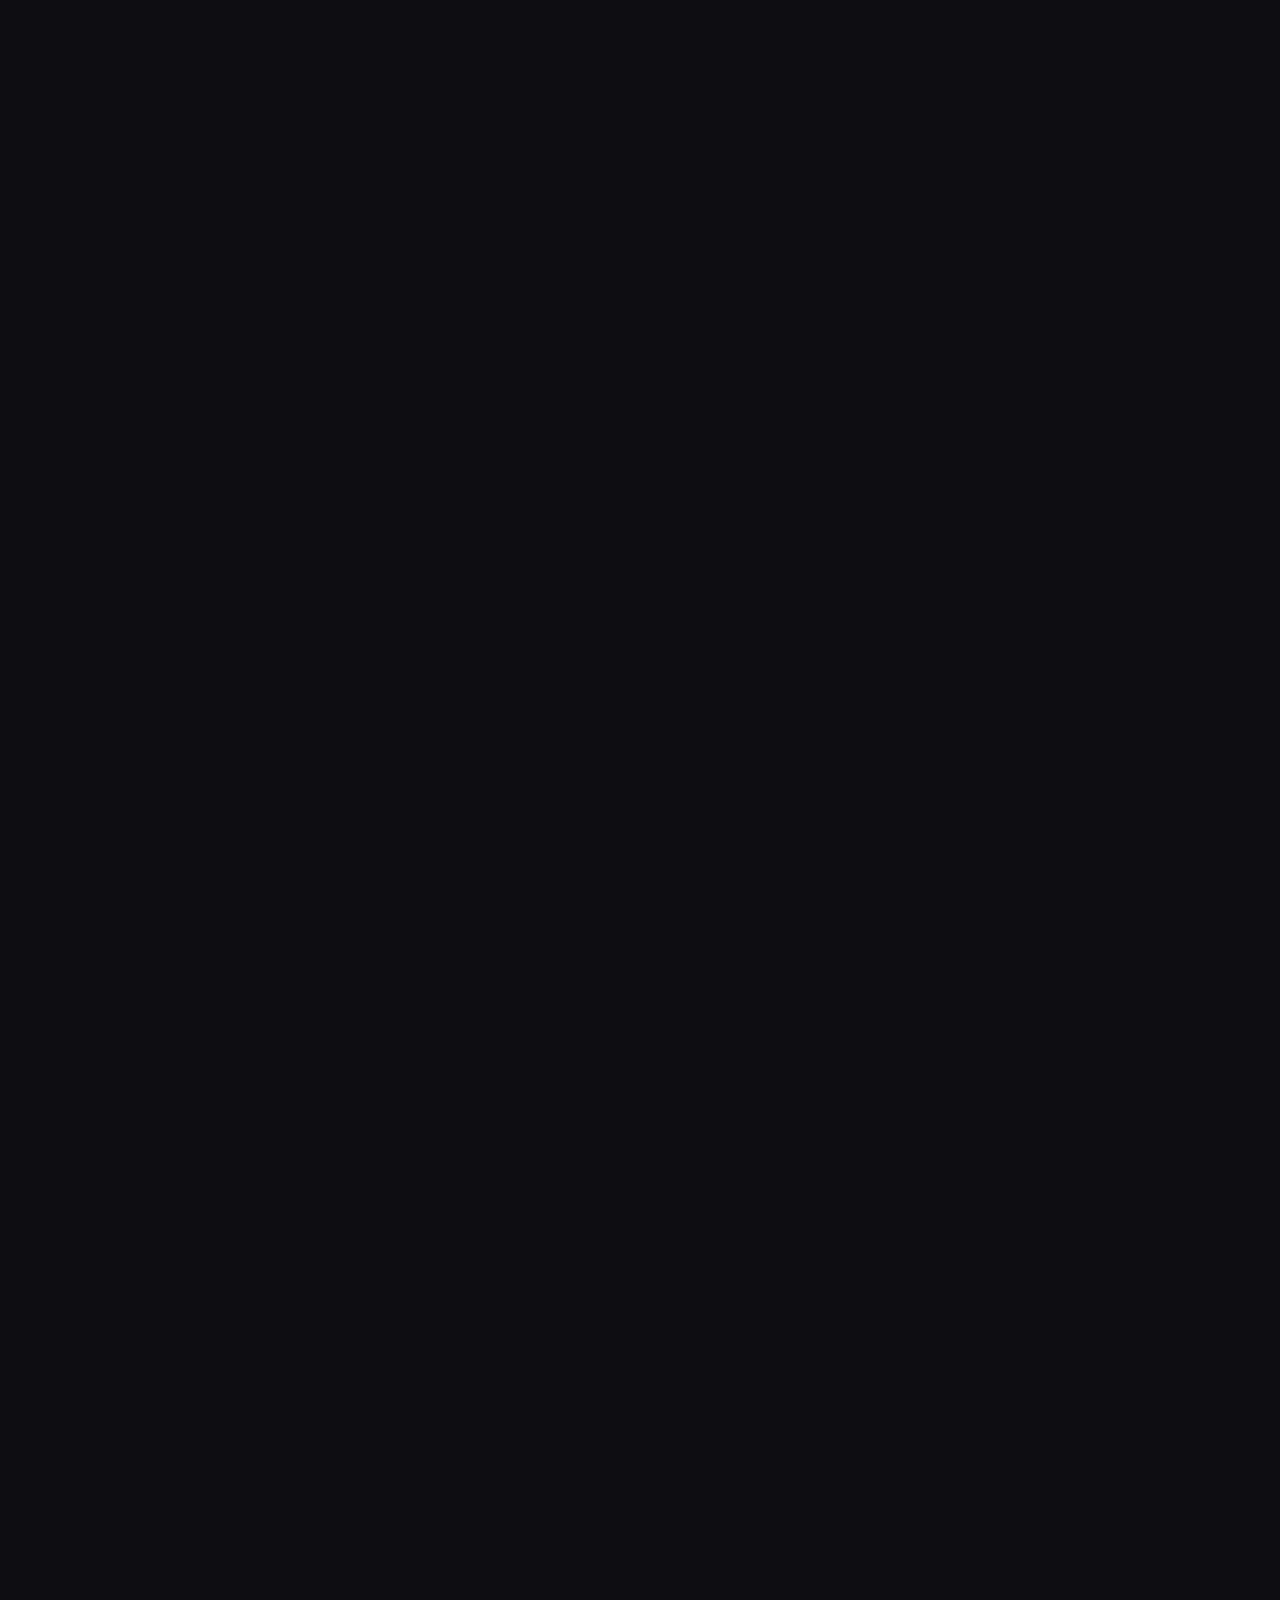
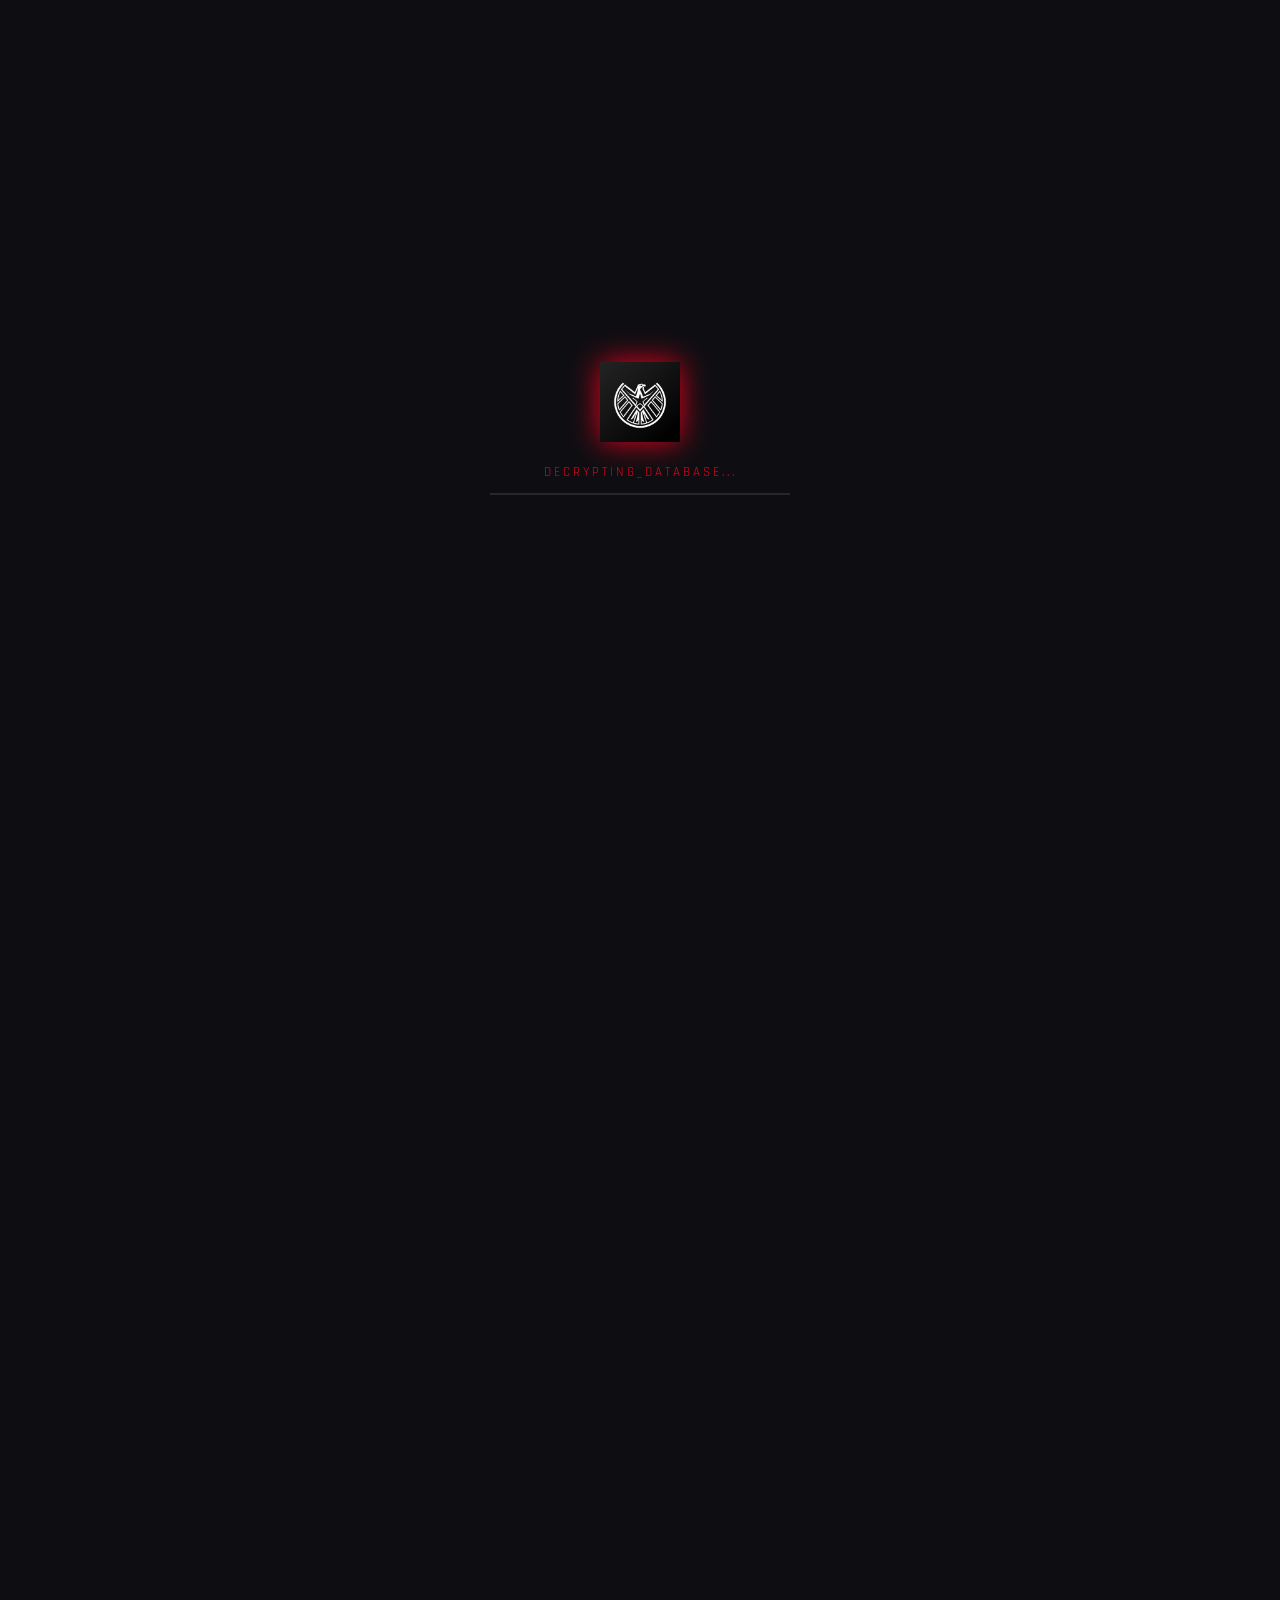
==== commit b4386eda: "feat: añadidas barras de capacidad y etiquetas temáticas a las tarjetas de agentes." ====
--- a/index.html
+++ b/index.html
@@ -38,6 +38,10 @@
 <!-- Navegación Superior Fija -->
 <nav class="fixed-nav">
     <div class="nav-container">
+        <!-- Botón Hamburguesa (Solo móvil/tablet) -->
+        <button id="menu-toggle" class="menu-hamburger" aria-label="Abrir menú">
+            <span class="material-symbols-outlined">menu</span>
+        </button>
         <a href="index.html" class="nav-logo">S.H.I.E.L.D.</a>
         <div class="nav-links">
             <a href="index.html" class="nav-link">INICIO</a>
@@ -128,12 +132,15 @@
             <p class="section-subtitle uppercase tracking-widest text-xs opacity-50">S.H.I.E.L.D. ACTIVE FILES // 2024</p>
         </div>
 
+        <!-- Botones de Navegación -->
+        <button id="prev-btn" class="carousel-btn prev" title="Anterior" aria-label="Agente anterior">
+            <span class="material-symbols-outlined">chevron_left</span>
+        </button>
+        <button id="next-btn" class="carousel-btn next" title="Siguiente" aria-label="Siguiente agente">
+            <span class="material-symbols-outlined">chevron_right</span>
+        </button>
+
         <div class="carousel-container" id="carousel-container">
-            <!-- Botones Laterales -->
-            <button id="prev-btn" class="carousel-btn prev" title="Anterior" aria-label="Agente anterior">
-                <span class="material-symbols-outlined">chevron_left</span>
-            </button>
-            
             <div class="agent-grid" id="agent-grid">
             <!-- Tarjeta 1: Iron Man -->
             <article class="agent-card" onclick="window.location.href='profile-detail.html?agent=ironman'">
@@ -154,16 +161,27 @@
                         <div class="data-item">ALTURA: 1.85 M</div>
                         <div class="data-item">PESO: 102 KG</div>
                     </div>
-                    <div class="agent-stat-container">
-                        <div class="stat-header">
-                            <span>INTELIGENCIA</span>
-                            <span class="text-secondary">100%</span>
-                        </div>
-                        <div class="stat-bar-mini">
-                            <div class="stat-bar-mini-fill" style="width: 100%;"></div>
-                        </div>
-                    </div>
-                    <button class="btn-outline-primary">VER EXPEDIENTE</button>
+                    <div class="agent-capabilities">
+                        <h4 class="capability-title">CAPACIDADES</h4>
+                        <div class="capability-item">
+                            <div class="capability-info"><span>INTELIGENCIA</span><span>100%</span></div>
+                            <div class="capability-bar-bg"><div class="capability-bar-fill" style="width: 100%;"></div></div>
+                        </div>
+                        <div class="capability-item">
+                            <div class="capability-info"><span>FUERZA</span><span>85%</span></div>
+                            <div class="capability-bar-bg"><div class="capability-bar-fill" style="width: 85%;"></div></div>
+                        </div>
+                        <div class="capability-item">
+                            <div class="capability-info"><span>TECNOLOGÍA</span><span>100%</span></div>
+                            <div class="capability-bar-bg"><div class="capability-bar-fill" style="width: 100%;"></div></div>
+                        </div>
+                    </div>
+                    <div class="agent-tags">
+                        <span class="badge-tag badge-red">VENGADORES</span>
+                        <span class="badge-tag badge-blue">S.H.I.E.L.D.</span>
+                        <span class="badge-tag badge-grey">GENIO</span>
+                    </div>
+                    <button class="btn-view-profile-card">VER PERFIL COMPLETO</button>
                 </div>
             </article>
             
@@ -186,16 +204,27 @@
                         <div class="data-item">ALTURA: 1.88 M</div>
                         <div class="data-item">PESO: 109 KG</div>
                     </div>
-                    <div class="agent-stat-container">
-                        <div class="stat-header">
-                            <span>LIDERAZGO</span>
-                            <span class="text-secondary">100%</span>
-                        </div>
-                        <div class="stat-bar-mini">
-                            <div class="stat-bar-mini-fill" style="width: 100%;"></div>
-                        </div>
-                    </div>
-                    <button class="btn-outline-primary">VER EXPEDIENTE</button>
+                    <div class="agent-capabilities">
+                        <h4 class="capability-title">CAPACIDADES</h4>
+                        <div class="capability-item">
+                            <div class="capability-info"><span>FUERZA</span><span>90%</span></div>
+                            <div class="capability-bar-bg"><div class="capability-bar-fill" style="width: 90%;"></div></div>
+                        </div>
+                        <div class="capability-item">
+                            <div class="capability-info"><span>LIDERAZGO</span><span>100%</span></div>
+                            <div class="capability-bar-bg"><div class="capability-bar-fill" style="width: 100%;"></div></div>
+                        </div>
+                        <div class="capability-item">
+                            <div class="capability-info"><span>COMBATE</span><span>95%</span></div>
+                            <div class="capability-bar-bg"><div class="capability-bar-fill" style="width: 95%;"></div></div>
+                        </div>
+                    </div>
+                    <div class="agent-tags">
+                        <span class="badge-tag badge-red">VENGADORES</span>
+                        <span class="badge-tag badge-blue">S.S.R.</span>
+                        <span class="badge-tag badge-gold">LÍDER</span>
+                    </div>
+                    <button class="btn-view-profile-card">VER PERFIL COMPLETO</button>
                 </div>
             </article>
 
@@ -218,16 +247,27 @@
                         <div class="data-item">ALTURA: 1.98 M</div>
                         <div class="data-item">PESO: 290 KG</div>
                     </div>
-                    <div class="agent-stat-container">
-                        <div class="stat-header">
-                            <span>FUERZA</span>
-                            <span class="text-secondary">100%</span>
-                        </div>
-                        <div class="stat-bar-mini">
-                            <div class="stat-bar-mini-fill" style="width: 100%;"></div>
-                        </div>
-                    </div>
-                    <button class="btn-outline-primary">VER EXPEDIENTE</button>
+                    <div class="agent-capabilities">
+                        <h4 class="capability-title">CAPACIDADES</h4>
+                        <div class="capability-item">
+                            <div class="capability-info"><span>FUERZA</span><span>100%</span></div>
+                            <div class="capability-bar-bg"><div class="capability-bar-fill" style="width: 100%;"></div></div>
+                        </div>
+                        <div class="capability-item">
+                            <div class="capability-info"><span>ELECTRICIDAD</span><span>98%</span></div>
+                            <div class="capability-bar-bg"><div class="capability-bar-fill" style="width: 98%;"></div></div>
+                        </div>
+                        <div class="capability-item">
+                            <div class="capability-info"><span>RESISTENCIA</span><span>100%</span></div>
+                            <div class="capability-bar-bg"><div class="capability-bar-fill" style="width: 100%;"></div></div>
+                        </div>
+                    </div>
+                    <div class="agent-tags">
+                        <span class="badge-tag badge-red">VENGADORES</span>
+                        <span class="badge-tag badge-blue">ASGARDIANO</span>
+                        <span class="badge-tag badge-gold">SEMIDIOS</span>
+                    </div>
+                    <button class="btn-view-profile-card">VER PERFIL COMPLETO</button>
                 </div>
             </article>
 
@@ -250,16 +290,28 @@
                         <div class="data-item">ALTURA: 2.44 M</div>
                         <div class="data-item">PESO: 635 KG</div>
                     </div>
-                    <div class="agent-stat-container">
-                        <div class="stat-header">
-                            <span>PODER</span>
-                            <span class="text-secondary">100%</span>
-                        </div>
-                        <div class="stat-bar-mini">
-                            <div class="stat-bar-mini-fill" style="width: 100%;"></div>
-                        </div>
-                    </div>
-                    <button class="btn-outline-primary">VER EXPEDIENTE</button>
+                    <div class="agent-capabilities">
+                        <h4 class="capability-title">CAPACIDADES</h4>
+                        <div class="capability-item">
+                            <div class="capability-info"><span>FUERZA</span><span>100%</span></div>
+                            <div class="capability-bar-bg"><div class="capability-bar-fill" style="width: 100%;"></div></div>
+                        </div>
+                        <div class="capability-item">
+                            <div class="capability-info"><span>RESISTENCIA</span><span>100%</span></div>
+                            <div class="capability-bar-bg"><div class="capability-bar-fill" style="width: 100%;"></div></div>
+                        </div>
+                        <div class="capability-item">
+                            <div class="capability-info"><span>INTELIGENCIA</span><span>90%</span></div>
+                            <div class="capability-bar-bg"><div class="capability-bar-fill" style="width: 90%;"></div></div>
+                        </div>
+                    </div>
+                    <div class="agent-tags">
+                        <span class="badge-tag badge-red">VENGADORES</span>
+                        <span class="badge-tag badge-green">GAMMA</span>
+                        <span class="badge-tag badge-grey">CIENTÍFICO</span>
+                    </div>
+                    <button class="btn-view-profile-card">VER PERFIL COMPLETO</button>
+
                 </div>
             </article>
 
@@ -282,16 +334,27 @@
                         <div class="data-item">ALTURA: 1.70 M</div>
                         <div class="data-item">PESO: 59 KG</div>
                     </div>
-                    <div class="agent-stat-container">
-                        <div class="stat-header">
-                            <span>SIGILO</span>
-                            <span class="text-secondary">98%</span>
-                        </div>
-                        <div class="stat-bar-mini">
-                            <div class="stat-bar-mini-fill" style="width: 98%;"></div>
-                        </div>
-                    </div>
-                    <button class="btn-outline-primary">VER EXPEDIENTE</button>
+                    <div class="agent-capabilities">
+                        <h4 class="capability-title">CAPACIDADES</h4>
+                        <div class="capability-item">
+                            <div class="capability-info"><span>ESPIONAJE</span><span>100%</span></div>
+                            <div class="capability-bar-bg"><div class="capability-bar-fill" style="width: 100%;"></div></div>
+                        </div>
+                        <div class="capability-item">
+                            <div class="capability-info"><span>AGILIDAD</span><span>95%</span></div>
+                            <div class="capability-bar-bg"><div class="capability-bar-fill" style="width: 95%;"></div></div>
+                        </div>
+                        <div class="capability-item">
+                            <div class="capability-info"><span>COMBATE</span><span>90%</span></div>
+                            <div class="capability-bar-bg"><div class="capability-bar-fill" style="width: 90%;"></div></div>
+                        </div>
+                    </div>
+                    <div class="agent-tags">
+                        <span class="badge-tag badge-red">VENGADORES</span>
+                        <span class="badge-tag badge-blue">S.H.I.E.L.D.</span>
+                        <span class="badge-tag badge-green">AGENTE</span>
+                    </div>
+                    <button class="btn-view-profile-card">VER PERFIL COMPLETO</button>
                 </div>
             </article>
 
@@ -314,16 +377,27 @@
                         <div class="data-item">ALTURA: 1.90 M</div>
                         <div class="data-item">PESO: 104 KG</div>
                     </div>
-                    <div class="agent-stat-container">
-                        <div class="stat-header">
-                            <span>PRECISIÓN</span>
-                            <span class="text-secondary">95%</span>
-                        </div>
-                        <div class="stat-bar-mini">
-                            <div class="stat-bar-mini-fill" style="width: 95%;"></div>
-                        </div>
-                    </div>
-                    <button class="btn-outline-primary">VER EXPEDIENTE</button>
+                    <div class="agent-capabilities">
+                        <h4 class="capability-title">CAPACIDADES</h4>
+                        <div class="capability-item">
+                            <div class="capability-info"><span>PUNTERÍA</span><span>100%</span></div>
+                            <div class="capability-bar-bg"><div class="capability-bar-fill" style="width: 100%;"></div></div>
+                        </div>
+                        <div class="capability-item">
+                            <div class="capability-info"><span>TACTICA</span><span>95%</span></div>
+                            <div class="capability-bar-bg"><div class="capability-bar-fill" style="width: 95%;"></div></div>
+                        </div>
+                        <div class="capability-item">
+                            <div class="capability-info"><span>AGILIDAD</span><span>90%</span></div>
+                            <div class="capability-bar-bg"><div class="capability-bar-fill" style="width: 90%;"></div></div>
+                        </div>
+                    </div>
+                    <div class="agent-tags">
+                        <span class="badge-tag badge-red">VENGADORES</span>
+                        <span class="badge-tag badge-blue">S.H.I.E.L.D.</span>
+                        <span class="badge-tag badge-grey">AGENT</span>
+                    </div>
+                    <button class="btn-view-profile-card">VER PERFIL COMPLETO</button>
                 </div>
             </article>
 
@@ -346,16 +420,27 @@
                         <div class="data-item">ALTURA: 1.83 M</div>
                         <div class="data-item">PESO: 91 KG</div>
                     </div>
-                    <div class="agent-stat-container">
-                        <div class="stat-header">
-                            <span>TECNOLOGÍA</span>
-                            <span class="text-secondary">95%</span>
-                        </div>
-                        <div class="stat-bar-mini">
-                            <div class="stat-bar-mini-fill" style="width: 95%;"></div>
-                        </div>
-                    </div>
-                    <button class="btn-outline-primary">VER EXPEDIENTE</button>
+                    <div class="agent-capabilities">
+                        <h4 class="capability-title">CAPACIDADES</h4>
+                        <div class="capability-item">
+                            <div class="capability-info"><span>TECNOLOGÍA</span><span>98%</span></div>
+                            <div class="capability-bar-bg"><div class="capability-bar-fill" style="width: 98%;"></div></div>
+                        </div>
+                        <div class="capability-item">
+                            <div class="capability-info"><span>AGILIDAD</span><span>95%</span></div>
+                            <div class="capability-bar-bg"><div class="capability-bar-fill" style="width: 95%;"></div></div>
+                        </div>
+                        <div class="capability-item">
+                            <div class="capability-info"><span>COMBATE</span><span>95%</span></div>
+                            <div class="capability-bar-bg"><div class="capability-bar-fill" style="width: 95%;"></div></div>
+                        </div>
+                    </div>
+                    <div class="agent-tags">
+                        <span class="badge-tag badge-red">VENGADORES</span>
+                        <span class="badge-tag badge-blue">WAKANDA</span>
+                        <span class="badge-tag badge-gold">REY</span>
+                    </div>
+                    <button class="btn-view-profile-card">VER PERFIL COMPLETO</button>
                 </div>
             </article>
 
@@ -378,23 +463,31 @@
                         <div class="data-item">ALTURA: 1.70 M</div>
                         <div class="data-item">PESO: 59 KG</div>
                     </div>
-                    <div class="agent-stat-container">
-                        <div class="stat-header">
-                            <span>PODER</span>
-                            <span class="text-secondary">100%</span>
-                        </div>
-                        <div class="stat-bar-mini">
-                            <div class="stat-bar-mini-fill" style="width: 100%;"></div>
-                        </div>
-                    </div>
-                    <button class="btn-outline-primary">VER EXPEDIENTE</button>
+                    <div class="agent-capabilities">
+                        <h4 class="capability-title">CAPACIDADES</h4>
+                        <div class="capability-item">
+                            <div class="capability-info"><span>MAGIA</span><span>100%</span></div>
+                            <div class="capability-bar-bg"><div class="capability-bar-fill" style="width: 100%;"></div></div>
+                        </div>
+                        <div class="capability-item">
+                            <div class="capability-info"><span>PODER</span><span>100%</span></div>
+                            <div class="capability-bar-bg"><div class="capability-bar-fill" style="width: 100%;"></div></div>
+                        </div>
+                        <div class="capability-item">
+                            <div class="capability-info"><span>MENTAL</span><span>95%</span></div>
+                            <div class="capability-bar-bg"><div class="capability-bar-fill" style="width: 95%;"></div></div>
+                        </div>
+                    </div>
+                    <div class="agent-tags">
+                        <span class="badge-tag badge-red">VENGADORES</span>
+                        <span class="badge-tag badge-green">CAOS</span>
+                        <span class="badge-tag badge-grey">BRUJA</span>
+                    </div>
+                    <button class="btn-view-profile-card">VER PERFIL COMPLETO</button>
+
                 </div>
             </article>
             </div>
-
-            <button id="next-btn" class="carousel-btn next" title="Siguiente" aria-label="Siguiente agente">
-                <span class="material-symbols-outlined">chevron_right</span>
-            </button>
         </div>
     </section>
 
@@ -496,45 +589,38 @@
 
     // Función para intentar reproducir audio
     const playAudio = () => {
-        audio.play().catch(e => console.log("Autoplay bloqueado por el navegador"));
+        if (!audio) return;
+        audio.play().catch(() => {
+            // Si el navegador bloquea el autoplay, esperamos a la primera interacción
+            const startAudio = () => {
+                if (audio.paused && (!video || video.paused)) {
+                    audio.play();
+                }
+            };
+            document.addEventListener('click', startAudio, { once: true });
+            document.addEventListener('scroll', startAudio, { once: true });
+            document.addEventListener('touchstart', startAudio, { once: true });
+        });
     };
 
-    // Autoplay tras primera interacción del usuario
-    document.addEventListener('click', () => {
-        if (audio.paused && (!video || video.paused)) {
-            playAudio();
-        }
-    }, { once: true });
+    // Intentar reproducir audio al cargar
+    playAudio();
 
     // Lógica Botón Volver Arriba
     const backToTopBtn = document.getElementById('back-to-top');
-
-    window.addEventListener('scroll', () => {
-        if (window.pageYOffset > 400) {
-            backToTopBtn.classList.add('show');
-        } else {
-            backToTopBtn.classList.remove('show');
-        }
-    });
-
-    backToTopBtn.addEventListener('click', () => {
-        window.scrollTo({ top: 0, behavior: 'smooth' });
-    });
-
-    // Intentar reproducir audio automáticamente
-    const playAudio = () => {
-        audio.play().catch(() => {
-            // Si el navegador bloquea el autoplay, esperamos a la primera interacción
-            document.addEventListener('click', () => {
-                audio.play();
-            }, { once: true });
-            document.addEventListener('scroll', () => {
-                audio.play();
-            }, { once: true });
+    if (backToTopBtn) {
+        window.addEventListener('scroll', () => {
+            if (window.pageYOffset > 400) {
+                backToTopBtn.classList.add('show');
+            } else {
+                backToTopBtn.classList.remove('show');
+            }
         });
-    };
-    
-    playAudio();
+
+        backToTopBtn.addEventListener('click', () => {
+            window.scrollTo({ top: 0, behavior: 'smooth' });
+        });
+    }
 
     // Sincronización Audio-Video
     if (video) {
@@ -583,11 +669,15 @@
         const totalCards = document.querySelectorAll('.agent-card').length;
         const maxPosition = Math.max(0, totalCards - visibleCards);
 
-        currentPosition = Math.max(0, Math.min(currentPosition, maxPosition));
+        // Ajuste de límites para bucle infinito
+        if (currentPosition < 0) currentPosition = maxPosition;
+        if (currentPosition > maxPosition) currentPosition = 0;
+
         agentGrid.style.transform = `translateX(-${currentPosition * cardWidth}px)`;
 
-        if (prevBtn) prevBtn.disabled = currentPosition === 0;
-        if (nextBtn) nextBtn.disabled = currentPosition >= maxPosition;
+        // Los botones ya no se deshabilitan para permitir el bucle infinito
+        if (prevBtn) prevBtn.disabled = false;
+        if (nextBtn) nextBtn.disabled = false;
     };
 
     if (nextBtn) nextBtn.addEventListener('click', () => { currentPosition++; updateCarousel(); });
@@ -625,6 +715,37 @@
 
     window.addEventListener('resize', updateCarousel);
     window.addEventListener('load', () => setTimeout(updateCarousel, 3000));
+
+    // --- Lógica del Menú Hamburguesa ---
+    const menuToggle = document.getElementById('menu-toggle');
+    const sidebar = document.querySelector('.sidebar-terminal');
+
+    if (menuToggle && sidebar) {
+        menuToggle.addEventListener('click', (e) => {
+            e.stopPropagation();
+            sidebar.classList.toggle('active');
+            
+            // Cambiar icono
+            const icon = menuToggle.querySelector('.material-symbols-outlined');
+            icon.innerText = sidebar.classList.contains('active') ? 'close' : 'menu';
+        });
+
+        // Cerrar al hacer clic fuera o en un enlace
+        document.addEventListener('click', (e) => {
+            if (sidebar.classList.contains('active') && !sidebar.contains(e.target) && e.target !== menuToggle) {
+                sidebar.classList.remove('active');
+                menuToggle.querySelector('.material-symbols-outlined').innerText = 'menu';
+            }
+        });
+
+        const sidebarLinks = document.querySelectorAll('.sidebar-item');
+        sidebarLinks.forEach(link => {
+            link.addEventListener('click', () => {
+                sidebar.classList.remove('active');
+                menuToggle.querySelector('.material-symbols-outlined').innerText = 'menu';
+            });
+        });
+    }
 </script>
 <script src="js/main.js"></script>
 
--- a/css/style.css
+++ b/css/style.css
@@ -1368,7 +1368,19 @@
 
 /* Tablet y Pantallas Medianas */
 @media (max-width: 1024px) {
-    .sidebar-terminal { display: none; }
+    .sidebar-terminal { 
+        display: flex !important;
+        transform: translateX(-100%);
+        transition: transform 0.4s cubic-bezier(0.165, 0.84, 0.44, 1);
+        z-index: 1000;
+        width: 280px;
+    }
+    
+    .sidebar-terminal.active {
+        transform: translateX(0);
+        box-shadow: 0 0 50px rgba(232, 0, 28, 0.2);
+    }
+
     .main-content { margin-left: 0; padding: 1.5rem; }
     h1 { font-size: 5rem; }
     .hero-section { padding: 4rem 1.5rem; }
@@ -1381,7 +1393,36 @@
     .profile-data { padding: 2rem; }
     .hud-overlay { padding: 1.5rem; }
     .hero-name { font-size: 3.5rem; }
-}
+
+    /* Mostrar botón hamburguesa */
+    .menu-hamburger {
+        display: flex !important;
+    }
+}
+
+/* Estilos del Botón Hamburguesa */
+.menu-hamburger {
+    display: none;
+    background: transparent;
+    border: none;
+    color: white;
+    cursor: pointer;
+    align-items: center;
+    justify-content: center;
+    padding: 0.5rem;
+    margin-right: 1rem;
+    transition: all 0.3s ease;
+}
+
+.menu-hamburger:hover {
+    color: var(--primary);
+    transform: scale(1.1);
+}
+
+.menu-hamburger .material-symbols-outlined {
+    font-size: 2rem;
+}
+
 
 /* Móvil - Pantallas Pequeñas */
 @media (max-width: 768px) {
@@ -1668,14 +1709,14 @@
 
 .carousel-section {
     position: relative;
-    padding: 2rem 0;
+    padding: 2rem 60px; /* Espacio para los botones laterales */
 }
 
 .carousel-container {
     overflow: hidden;
     padding: 1.5rem 0;
     position: relative;
-    cursor: grab; /* Indica que se puede arrastrar */
+    cursor: grab;
 }
 
 .carousel-container:active {
@@ -1692,48 +1733,62 @@
 .agent-card {
     flex: 0 0 calc(25% - 1.2rem);
     min-width: 0;
-    user-select: none; /* Evita seleccionar texto al arrastrar */
-}
-
-/* Botones Laterales */
+    user-select: none;
+}
+
+/* Botones Laterales fuera del contenedor */
 .carousel-btn {
     position: absolute;
     top: 50%;
     transform: translateY(-50%);
-    background: rgba(0, 0, 0, 0.7);
-    border: 1px solid var(--primary);
-    color: var(--primary);
-    width: 50px;
-    height: 50px;
+    background: rgba(232, 0, 28, 0.1);
+    border: 2px solid var(--primary);
+    color: var(--primary);
+    width: 45px;
+    height: 45px;
     border-radius: 50%;
     cursor: pointer;
     display: flex;
     align-items: center;
     justify-content: center;
-    z-index: 10;
-    transition: all 0.3s ease;
-    backdrop-filter: blur(5px);
-}
-
-.carousel-btn:hover:not(:disabled) {
+    z-index: 100;
+    transition: all 0.3s cubic-bezier(0.175, 0.885, 0.32, 1.275);
+    backdrop-filter: blur(10px);
+}
+
+.carousel-btn:hover {
     background: var(--primary);
     color: white;
-    box-shadow: 0 0 20px var(--primary);
-}
-
-.carousel-btn.prev { left: -25px; }
-.carousel-btn.next { right: -25px; }
+    box-shadow: 0 0 25px var(--primary);
+    transform: translateY(-50%) scale(1.1);
+}
+
+.carousel-btn.prev { left: 5px; }
+.carousel-btn.next { right: 5px; }
 
 .carousel-btn:disabled {
-    opacity: 0;
-    pointer-events: none;
+    opacity: 0.5;
+    cursor: not-allowed;
+    border-color: #666;
+    color: #666;
 }
 
 @media (max-width: 1024px) {
-    .carousel-btn { width: 40px; height: 40px; }
-    .carousel-btn.prev { left: 10px; }
-    .carousel-btn.next { right: 10px; }
-}
+    .carousel-section { padding: 2rem 40px; }
+    .carousel-btn { width: 35px; height: 35px; }
+    .carousel-btn.prev { left: 2px; }
+    .carousel-btn.next { right: 2px; }
+}
+
+@media (max-width: 768px) {
+    .carousel-section { padding: 2rem 10px; }
+    .carousel-btn { 
+        width: 30px; 
+        height: 30px;
+        background: rgba(0,0,0,0.5); /* Más visible en móvil */
+    }
+}
+
 
 /* Ajustes Responsivos para el Carrusel */
 @media (max-width: 1200px) {
@@ -1748,3 +1803,95 @@
     .agent-card { flex: 0 0 100%; }
 }
 
+
+/* Barras de Capacidad en Tarjetas */
+.agent-capabilities {
+    margin-top: 1rem;
+    padding-top: 1rem;
+    border-top: 1px solid rgba(232, 0, 28, 0.2);
+}
+
+.capability-title {
+    font-family: 'Rajdhani', sans-serif;
+    font-size: 0.7rem;
+    color: var(--primary);
+    letter-spacing: 2px;
+    margin-bottom: 0.8rem;
+    font-weight: bold;
+    text-transform: uppercase;
+}
+
+.capability-item {
+    margin-bottom: 0.8rem;
+}
+
+.capability-info {
+    display: flex;
+    justify-content: space-between;
+    font-size: 0.65rem;
+    margin-bottom: 0.3rem;
+    opacity: 0.9;
+    text-transform: uppercase;
+    font-weight: 600;
+}
+
+.capability-bar-bg {
+    height: 4px;
+    background: rgba(255, 255, 255, 0.1);
+    border-radius: 2px;
+    overflow: hidden;
+}
+
+.capability-bar-fill {
+    height: 100%;
+    background: #ffaa00;
+    box-shadow: 0 0 10px rgba(255, 170, 0, 0.5);
+    transition: width 1.5s cubic-bezier(0.4, 0, 0.2, 1);
+}
+
+/* Etiquetas de Colores (Badges) */
+.agent-tags {
+    display: flex;
+    gap: 0.5rem;
+    margin-top: 1.2rem;
+    flex-wrap: wrap;
+}
+
+.badge-tag {
+    font-family: 'Rajdhani', sans-serif;
+    font-size: 0.6rem;
+    padding: 0.2rem 0.6rem;
+    border-radius: 2px;
+    font-weight: bold;
+    letter-spacing: 1px;
+    text-transform: uppercase;
+    border: 1px solid rgba(255,255,255,0.1);
+}
+
+.badge-red { background: rgba(232, 0, 28, 0.3); color: #ff8a8a; border-color: #e8001c; }
+.badge-blue { background: rgba(0, 102, 204, 0.3); color: #8ab4ff; border-color: #0066cc; }
+.badge-green { background: rgba(0, 153, 51, 0.3); color: #8aff9d; border-color: #009933; }
+.badge-grey { background: rgba(100, 100, 100, 0.3); color: #cccccc; border-color: #666666; }
+.badge-gold { background: rgba(212, 175, 55, 0.3); color: #fff1c1; border-color: #d4af37; }
+
+.btn-view-profile-card {
+    margin-top: 1.5rem;
+    width: 100%;
+    background: transparent;
+    border: 1px solid rgba(255,255,255,0.2);
+    color: white;
+    font-size: 0.7rem;
+    padding: 0.8rem;
+    cursor: pointer;
+    transition: all 0.3s ease;
+    text-transform: uppercase;
+    letter-spacing: 2px;
+    font-family: 'Rajdhani', sans-serif;
+    font-weight: bold;
+}
+
+.btn-view-profile-card:hover {
+    background: rgba(232, 0, 28, 0.1);
+    border-color: var(--primary);
+    box-shadow: 0 0 15px rgba(232, 0, 28, 0.3);
+}
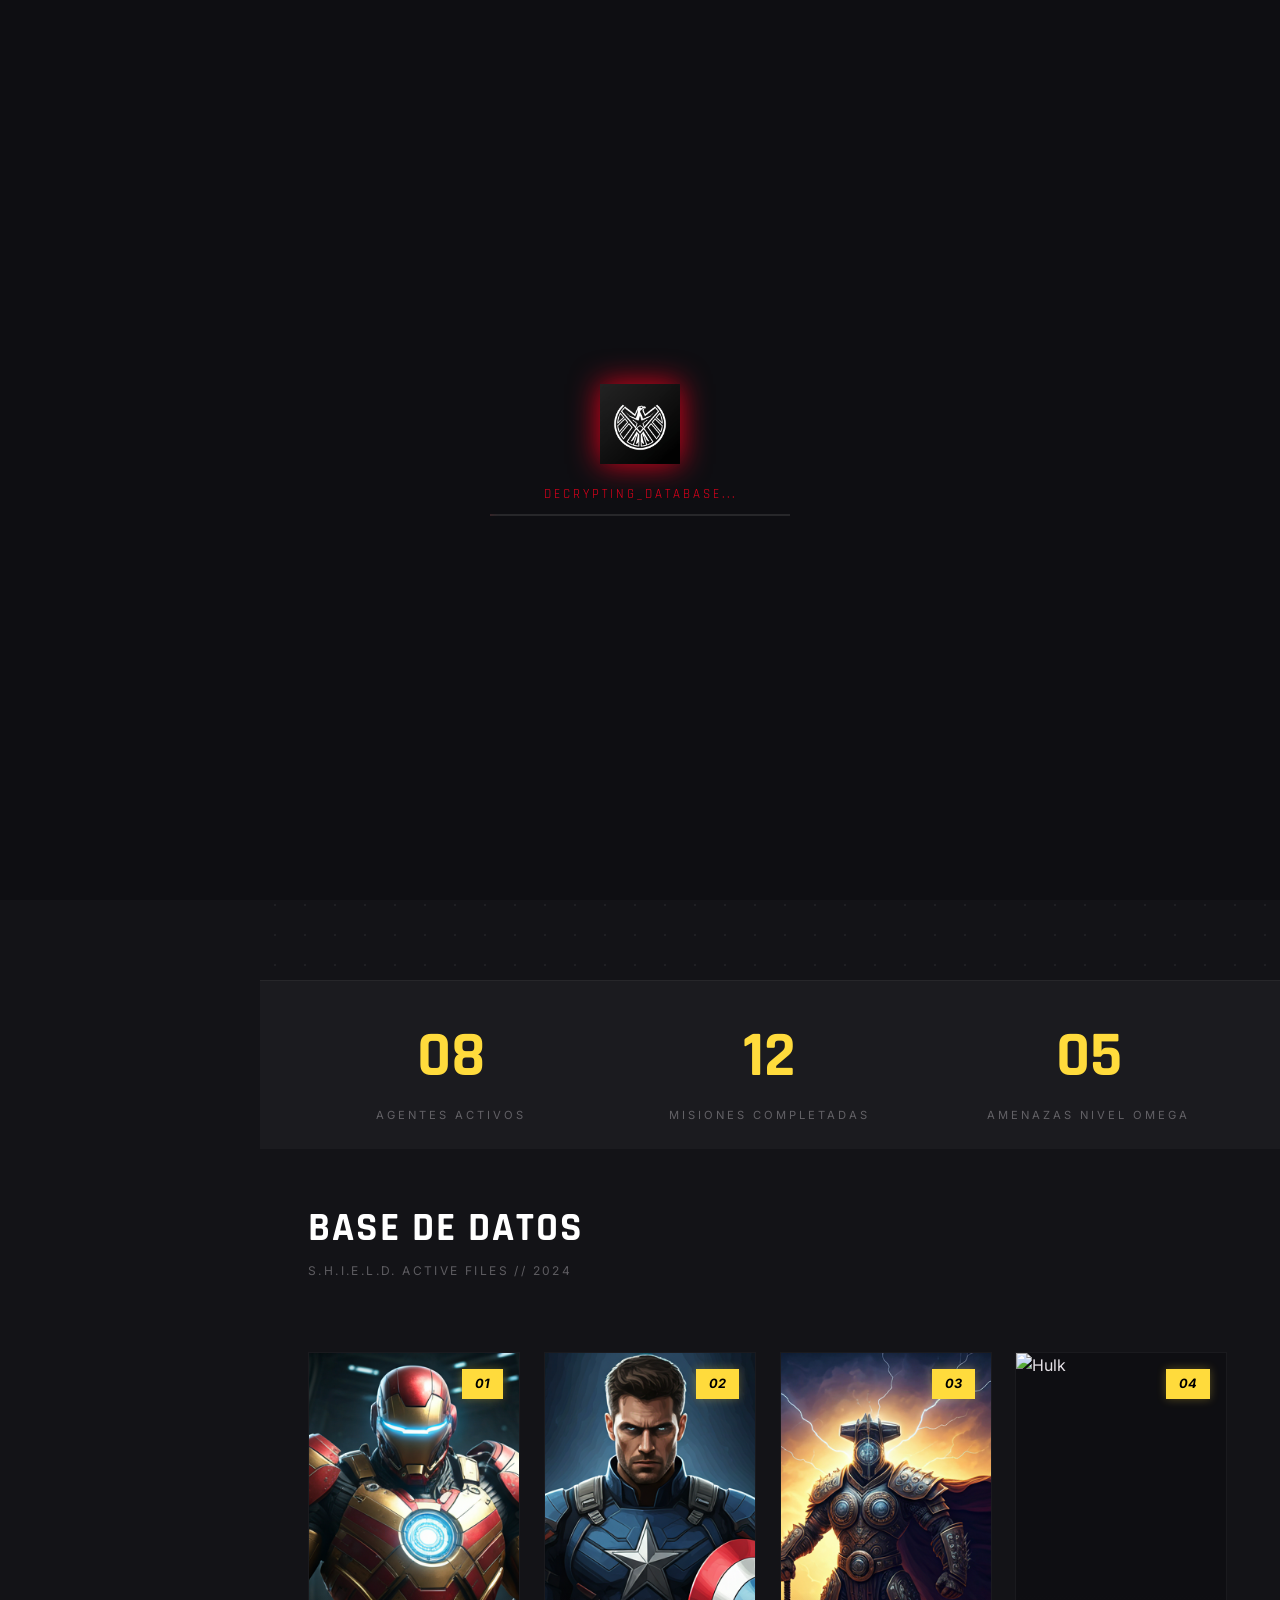
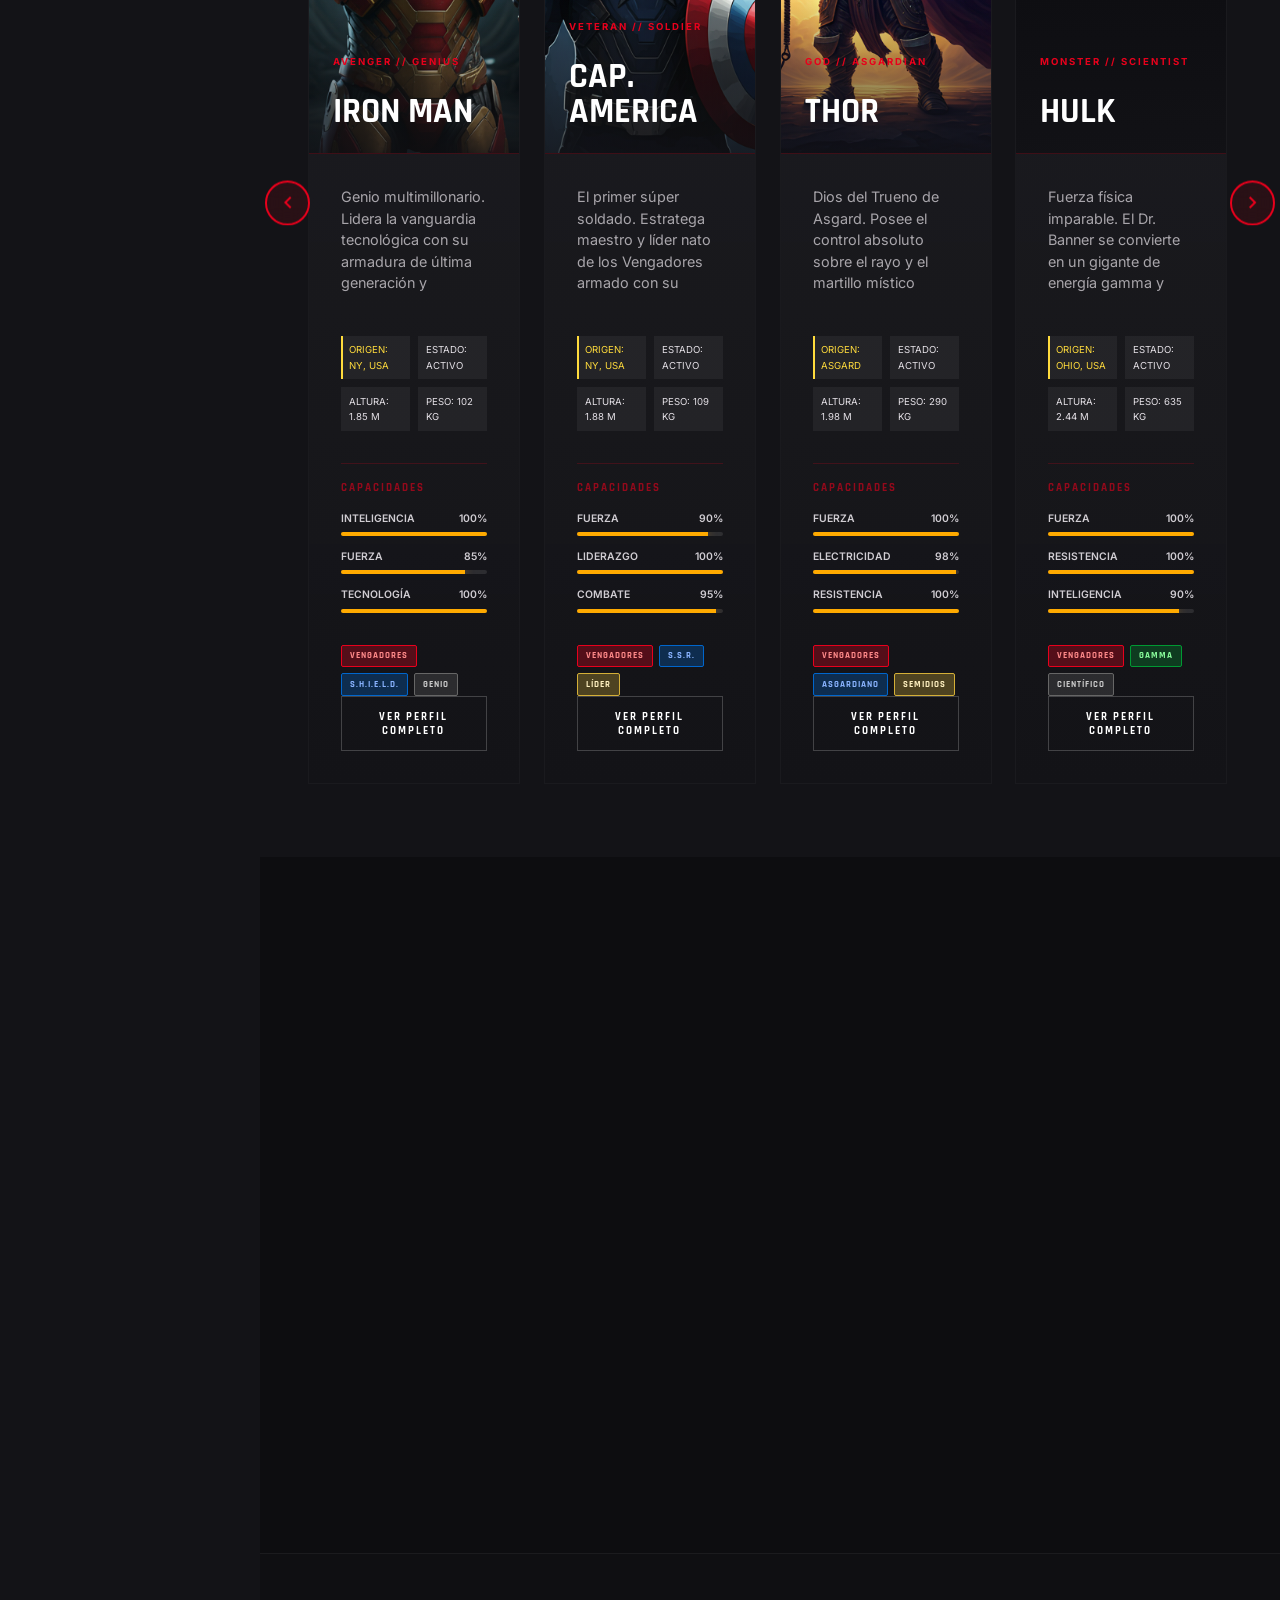
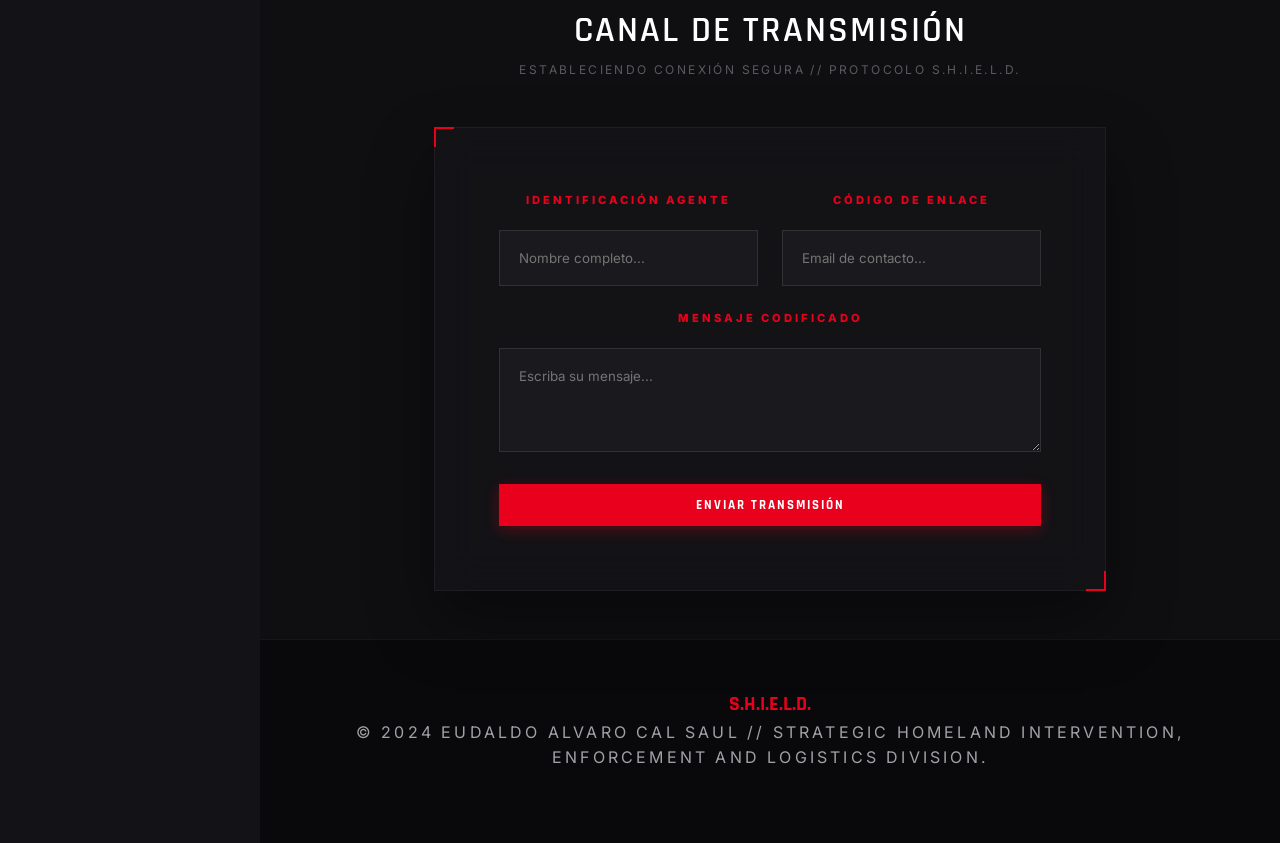
==== commit 4c512b99: "chore: sincronización de cambios locales y refinamientos finales de la interfaz" ====
--- a/index.html
+++ b/index.html
@@ -98,6 +98,8 @@
     
     <!-- Sección de Bienvenida (Hero) -->
     <section class="hero-section tech-grid">
+        <!-- Canvas de partículas (particles.js) — animación de fondo del hero -->
+        <canvas id="hero-particles"></canvas>
         <div class="terminal-bg"></div>
         <h1 class="hero-title"><span class="hero-marvel">MARVEL</span><br/><span class="hero-accent">HEROES</span></h1>
         <p class="text-xl max-w-2xl text-center mt-6 opacity-80">
@@ -492,8 +494,8 @@
     </section>
 
     <!-- Sección Multimedia (Video) -->
-    <section id="video" class="video-section p-12 bg-black/30">
-        <h2 class="text-4xl mb-8">MATERIAL DE ARCHIVO</h2>
+    <section id="video" class="video-section p-12 bg-dark-overlay-3">
+        <h2 class="mb-8">MATERIAL DE ARCHIVO</h2>
         <div class="max-w-4xl mx-auto">
             <video id="promo-video" controls poster="img/video-poster.png" preload="metadata">
                 <source src="videos/trailer.mp4" type="video/mp4"/>
@@ -503,7 +505,7 @@
     </section>
     
     <!-- Sección de Contacto (Transmisión) -->
-    <section id="contacto" class="contact-section p-12 bg-black/20 border-t border-white/5">
+    <section id="contacto" class="contact-section p-12 bg-dark-overlay-2 border-top-subtle">
         <div class="max-w-2xl mx-auto text-center">
             <h2 class="text-4xl mb-4">CANAL DE TRANSMISIÓN</h2>
             <p class="text-xs tracking-widest opacity-50 mb-12 uppercase">Estableciendo conexión segura // Protocolo S.H.I.E.L.D.</p>
@@ -511,17 +513,17 @@
             <form class="tech-form">
                 <div class="grid grid-cols-1 md:grid-cols-2 gap-6 mb-6">
                     <div class="form-group">
-                        <label>IDENTIFICACIÓN AGENTE</label>
-                        <input type="text" placeholder="Nombre completo...">
+                        <label for="contact-name">IDENTIFICACIÓN AGENTE</label>
+                        <input id="contact-name" type="text" name="nombre" autocomplete="name" placeholder="Nombre completo...">
                     </div>
                     <div class="form-group">
-                        <label>CÓDIGO DE ENLACE</label>
-                        <input type="email" placeholder="Email de contacto...">
+                        <label for="contact-email">CÓDIGO DE ENLACE</label>
+                        <input id="contact-email" type="email" name="email" autocomplete="email" placeholder="Email de contacto...">
                     </div>
                 </div>
                 <div class="form-group mb-8">
-                    <label>MENSAJE CODIFICADO</label>
-                    <textarea rows="4" placeholder="Escriba su mensaje..."></textarea>
+                    <label for="contact-message">MENSAJE CODIFICADO</label>
+                    <textarea id="contact-message" name="mensaje" rows="4" placeholder="Escriba su mensaje..."></textarea>
                 </div>
                 <button type="submit" class="btn-primary w-full">ENVIAR TRANSMISIÓN</button>
             </form>
@@ -539,7 +541,7 @@
     </audio>
 
     <!-- Pie de Página -->
-    <footer class="terminal-footer p-12 border-t border-white/5 text-center">
+    <footer class="terminal-footer p-12 border-top-subtle text-center">
         <h3 class="text-xl text-primary mb-4 italic">S.H.I.E.L.D.</h3>
         <p class="text-[10px] opacity-40 uppercase tracking-widest">
             © 2024 Eudaldo Alvaro Cal Saul // Strategic Homeland Intervention, Enforcement and Logistics Division.
@@ -587,23 +589,23 @@
         });
     }
 
-    // Función para intentar reproducir audio
+    // Función para intentar reproducir audio (respeta política de autoplay del navegador)
     const playAudio = () => {
-        if (!audio) return;
+        if (!audio || (video && !video.paused)) return;
         audio.play().catch(() => {
-            // Si el navegador bloquea el autoplay, esperamos a la primera interacción
-            const startAudio = () => {
+            // El navegador bloqueó el autoplay: esperamos la primera interacción del usuario
+            const startOnInteraction = () => {
                 if (audio.paused && (!video || video.paused)) {
-                    audio.play();
+                    audio.play().catch(() => {});
                 }
             };
-            document.addEventListener('click', startAudio, { once: true });
-            document.addEventListener('scroll', startAudio, { once: true });
-            document.addEventListener('touchstart', startAudio, { once: true });
+            ['click', 'keydown', 'touchstart', 'scroll'].forEach(evt =>
+                document.addEventListener(evt, startOnInteraction, { once: true, passive: true })
+            );
         });
     };
 
-    // Intentar reproducir audio al cargar
+    // Intentar reproducir audio al cargar la página
     playAudio();
 
     // Lógica Botón Volver Arriba
@@ -622,11 +624,11 @@
         });
     }
 
-    // Sincronización Audio-Video
-    if (video) {
-        video.onplay = () => audio.pause();
-        video.onpause = () => audio.play();
-        video.onended = () => audio.play();
+    // Sincronización Audio-Video: pausa el audio cuando el vídeo reproduce y viceversa
+    if (video && audio) {
+        video.addEventListener('play',  () => audio.pause());
+        video.addEventListener('pause', () => { if (!video.ended) playAudio(); });
+        video.addEventListener('ended', () => playAudio());
     }
 
     // Control de Mute del Sidebar
@@ -749,5 +751,13 @@
 </script>
 <script src="js/main.js"></script>
 
+<!-- Módulo de partículas: activado solo cuando el preloader termina -->
+<script type="module">
+    import { initParticles } from './js/particles.js';
+    window.addEventListener('load', () => {
+        setTimeout(() => initParticles('hero-particles'), 2600);
+    });
+</script>
+
 </body>
 </html>
--- a/css/style.css
+++ b/css/style.css
@@ -1,82 +1,93 @@
-/* 
+/*
   =============================================================================
   S.H.I.E.L.D. DATABASE — HOJA DE ESTILOS MAESTRA (DIW FINAL)
   =============================================================================
-  Esta hoja de estilos centraliza toda la maquetación del proyecto Marvel.
-  Cumple con los criterios de evaluación de Diseño de Interfaces Web:
-  
-  1. SELECTORES DE TIPO (Etiquetas): Se modifican más de 18 etiquetas HTML 
-     directamente para demostrar control estructural del DOM.
-  2. CSS EXTERNO: Único archivo vinculado que cubre layout, responsive y UI.
-  3. MODELO DE CAJA Y FLEXBOX/GRID: Uso avanzado para el diseño HUD.
-  4. MULTIMEDIA: Estilos personalizados para la integración de vídeo y audio.
-  5. COMPONENTES: Clases reutilizables bajo metodología semántica.
-  
+
+  Proyecto Final — Diseño de Interfaces Web
   Autor: Eudaldo Alvaro Cal Saul
-  Curso: Proyecto Final - Desarrollo de Interfaces Web
+
+  Este archivo CSS externo centraliza TODA la maquetación del proyecto.
+  Está organizado en 14 secciones comentadas que cubren los criterios de la
+  rúbrica académica:
+
+    ✔ Selectores de tipo: se aplican estilos a más de 18 etiquetas HTML
+      (html, body, h1, h2, h3, h4, p, nav, ul, li, aside, main, section,
+       article, footer, a, button, video, audio, img, form, label, input,
+       textarea).
+    ✔ CSS externo vinculado con <link rel="stylesheet" type="text/css">.
+    ✔ Box model, tipografía, color, display, position, flexbox y grid.
+    ✔ Multimedia: estilos para <video>, <audio> e <img>.
+    ✔ Clases reutilizables (.btn-primary, .agent-card, .badge-tag, etc.).
+
   =============================================================================
 */
 
-/* ══════════════════════════════════════════════════════════
-   1. RESET Y BASE (Uso exhaustivo de Selectores de Tipo)
-   ══════════════════════════════════════════════════════════ */
+/* ══════════════════════════════════════════════════════════════════════════
+   1. IMPORTACIÓN DE FUENTES EXTERNAS
+   Carga las tipografías desde Google Fonts. Se importa aquí para centralizar
+   todas las dependencias de tipografía en la hoja de estilos.
+   ══════════════════════════════════════════════════════════════════════════ */
+
+@import url('https://fonts.googleapis.com/css2?family=Rajdhani:wght@400;500;600;700&family=Inter:wght@300;400;500;600;700;800&display=swap');
+
+
+/* ══════════════════════════════════════════════════════════════════════════
+   2. VARIABLES Y TOKENS DE DISEÑO
+   Paleta de colores, superficies y transición global del sistema de diseño.
+   Usar siempre estas variables en lugar de valores literales de color.
+   ══════════════════════════════════════════════════════════════════════════ */
+
+:root {
+    --primary:        #e8001c;   /* Rojo S.H.I.E.L.D. — acento principal */
+    --primary-light:  #ffb4ac;   /* Rojo claro para textos sobre oscuro */
+    --secondary:      #ffdb3c;   /* Amarillo táctico — estadísticas y badges */
+    --surface:        #131317;   /* Superficie base del layout */
+    --surface-low:    #0e0e12;   /* Superficie profunda (sidebar, preloader) */
+    --surface-high:   #1b1b1f;   /* Superficie elevada (stats, tarjetas) */
+    --text-muted:     rgba(229, 225, 231, 0.7); /* Texto secundario */
+    --transition:     0.4s cubic-bezier(0.4, 0, 0.2, 1); /* Curva de animación estándar */
+}
+
+
+/* ══════════════════════════════════════════════════════════════════════════
+   3. RESET GLOBAL Y MODELO DE CAJA
+   Normalización del comportamiento de todos los elementos para garantizar
+   consistencia entre navegadores. Se aplica box-sizing: border-box de forma
+   universal, que incluye padding y border en las dimensiones declaradas.
+   ══════════════════════════════════════════════════════════════════════════ */
 
 *, *::before, *::after {
     box-sizing: border-box;
 }
 
-/* Tipografías técnicas */
-@import url('https://fonts.googleapis.com/css2?family=Rajdhani:wght@400;500;600;700&family=Inter:wght@300;400;500;600;700;800&display=swap');
-
+/* Selector de tipo: html — comportamiento del scroll y tamaño de fuente base */
 html {
-    scroll-behavior: smooth;
-    font-size: 16px;
-    background-color: #0e0e12;
-}
-
+    scroll-behavior: smooth;   /* Desplazamiento suave para anclas internas */
+    font-size: 16px;           /* Base para unidades rem */
+    background-color: var(--surface-low);
+}
+
+/* Selector de tipo: body — diseño base, tipografía y color del documento */
 body {
-    background-color: #131317;
+    background-color: var(--surface);
     color: #e5e1e7;
     font-family: 'Inter', sans-serif;
     margin: 0;
-    overflow-x: hidden;
+    overflow-x: hidden;    /* Evita scroll horizontal no deseado */
     line-height: 1.6;
-    transform: translateZ(0);
-    backface-visibility: hidden;
-}
-
-/* ══════════════════════════════════════════════════════════
-   2. ACCESIBILIDAD Y USABILIDAD (Personalización de Interfaz)
-   ══════════════════════════════════════════════════════════ */
-
-/* Scrollbar Personalizada Táctica */
-::-webkit-scrollbar {
-    width: 6px;
-}
-
-::-webkit-scrollbar-track {
-    background: #0e0e12;
-}
-
-::-webkit-scrollbar-thumb {
-    background: #e8001c;
-    border-radius: 10px;
-    box-shadow: 0 0 10px rgba(232, 0, 28, 0.5);
-}
-
-::-webkit-scrollbar-thumb:hover {
-    background: #ff1a35;
-}
-
-/* Foco de Accesibilidad (Glow para navegación por teclado) */
-:focus-visible {
-    outline: 2px solid var(--primary);
-    outline-offset: 4px;
-    box-shadow: 0 0 15px var(--primary);
-    transition: box-shadow 0.2s ease;
-}
-
-/* Encabezados con selector de tipo */
+    /* NOTA: No usar transform en body — rompería position:fixed de preloader/sidebar/nav.
+       El compositing GPU se aplica directamente en los elementos animados (will-change). */
+}
+
+
+/* ══════════════════════════════════════════════════════════════════════════
+   4. SELECTORES DE TIPO — ENCABEZADOS Y TEXTO
+   Aplica estilos propios a cada nivel de encabezado usando selectores de
+   tipo (h1, h2, h3, h4, p). Garantiza jerarquía visual clara en todo el
+   sitio sin necesidad de clases adicionales.
+   ══════════════════════════════════════════════════════════════════════════ */
+
+/* Selector de tipo: h1 — título principal de sección hero */
 h1 {
     font-family: 'Rajdhani', sans-serif;
     font-size: 8rem;
@@ -87,6 +98,7 @@
     text-transform: uppercase;
 }
 
+/* Selector de tipo: h2 — títulos de sección (base de datos, video, contacto) */
 h2 {
     font-family: 'Rajdhani', sans-serif;
     font-size: 2.5rem;
@@ -97,30 +109,40 @@
     text-transform: uppercase;
 }
 
+/* Selector de tipo: h3 — subtítulos y nombres de sidebar */
 h3 {
     font-family: 'Rajdhani', sans-serif;
     font-size: 1.5rem;
-    color: #e8001c;
+    color: var(--primary);
     text-transform: uppercase;
     margin: 0;
 }
 
+/* Selector de tipo: h4 — etiquetas de capacidades y datos secundarios */
 h4 {
     font-family: 'Rajdhani', sans-serif;
     font-size: 1rem;
     opacity: 0.6;
     letter-spacing: 4px;
     text-transform: uppercase;
-}
-
-/* Contenido textual */
+    margin: 0;
+}
+
+/* Selector de tipo: p — párrafos y texto de contenido general */
 p {
     margin: 0 0 1.5rem 0;
     font-size: 1rem;
-    color: rgba(229, 225, 231, 0.7);
-}
-
-/* Navegación y listas */
+    color: var(--text-muted);
+}
+
+
+/* ══════════════════════════════════════════════════════════════════════════
+   5. SELECTORES DE TIPO — ELEMENTOS DE NAVEGACIÓN Y LISTAS
+   Estilos base para nav, ul y li. La navegación usa position:fixed para
+   mantenerse en pantalla durante el scroll (patrón sticky header).
+   ══════════════════════════════════════════════════════════════════════════ */
+
+/* Selector de tipo: nav — barra de navegación fija en la parte superior */
 nav {
     display: block;
     position: fixed;
@@ -128,82 +150,57 @@
     width: 100%;
     z-index: 100;
     background: rgba(19, 19, 23, 0.9);
-    backdrop-filter: blur(10px);
+    backdrop-filter: blur(10px);       /* Efecto cristal sobre el contenido */
     border-bottom: 1px solid rgba(255, 255, 255, 0.05);
 }
 
+/* Selector de tipo: ul — reset de listas (sidebar y navegación) */
 ul {
     list-style: none;
     padding: 0;
     margin: 0;
 }
 
+/* Selector de tipo: li — elementos de lista con separación */
 li {
     margin-bottom: 0.5rem;
 }
 
-/* Semántica de bloque */
+
+/* ══════════════════════════════════════════════════════════════════════════
+   6. SELECTORES DE TIPO — LAYOUT SEMÁNTICO (aside, main, section, article, footer)
+   Los elementos de layout semántico HTML5 reciben estilos de posicionamiento
+   y display que estructuran la página como un HUD táctico.
+   ══════════════════════════════════════════════════════════════════════════ */
+
+/* Selector de tipo: aside — barra lateral de estado del sistema (sidebar) */
 aside {
     display: flex;
     flex-direction: column;
     position: fixed;
     left: 0;
-    top: 80px;
+    top: 80px;                          /* Justo debajo del nav (80px de altura) */
     width: 260px;
-    height: calc(100vh - 80px);
-    background-color: #0e0e12;
+    height: calc(100vh - 80px);         /* Ocupa el resto del viewport */
+    background-color: var(--surface-low);
     border-right: 1px solid rgba(252, 1, 31, 0.1);
     z-index: 90;
 }
 
-/* Control de Audio en Sidebar */
-.audio-control {
-    margin-top: auto;
-    padding: 1.5rem;
-    border-top: 1px solid rgba(255, 0, 0, 0.2);
-    display: flex;
-    align-items: center;
-    gap: 1rem;
-}
-
-.mute-btn {
-    background: rgba(255, 0, 0, 0.1);
-    border: 1px solid var(--primary);
-    color: var(--primary);
-    padding: 0.5rem;
-    cursor: pointer;
-    display: flex;
-    align-items: center;
-    justify-content: center;
-    transition: all 0.3s ease;
-    border-radius: 4px;
-}
-
-.mute-btn:hover {
-    background: var(--primary);
-    color: white;
-    box-shadow: 0 0 15px var(--primary);
-}
-
-.audio-status {
-    font-size: 0.7rem;
-    text-transform: uppercase;
-    letter-spacing: 1px;
-    color: #888;
-}
-
-
+/* Selector de tipo: main — área de contenido principal, desplazada por el sidebar */
 main {
     display: block;
     min-height: 100vh;
     position: relative;
 }
 
+/* Selector de tipo: section — bloque semántico de cada sección de contenido */
 section {
     position: relative;
     display: block;
 }
 
+/* Selector de tipo: article — tarjetas de agentes (contenido independiente) */
 article {
     display: block;
     background: rgba(255, 255, 255, 0.02);
@@ -211,6 +208,7 @@
     transition: transform 0.3s ease;
 }
 
+/* Selector de tipo: footer — pie de página con información del autor */
 footer {
     display: block;
     background: #09090b;
@@ -218,13 +216,21 @@
     padding: 3rem;
 }
 
-/* Interactividad */
+
+/* ══════════════════════════════════════════════════════════════════════════
+   7. SELECTORES DE TIPO — INTERACTIVIDAD (a, button)
+   Los elementos interactivos reciben estilos de base que aseguran
+   consistencia y coherencia con la identidad visual del proyecto.
+   ══════════════════════════════════════════════════════════════════════════ */
+
+/* Selector de tipo: a — enlaces sin subrayado, color heredado, transición */
 a {
     text-decoration: none;
     color: inherit;
     transition: all 0.2s ease;
 }
 
+/* Selector de tipo: button — base para todos los botones del sistema */
 button {
     font-family: 'Rajdhani', sans-serif;
     cursor: pointer;
@@ -234,7 +240,14 @@
     font-weight: 700;
 }
 
-/* Multimedia */
+
+/* ══════════════════════════════════════════════════════════════════════════
+   8. SELECTORES DE TIPO — MULTIMEDIA (video, audio, img)
+   Estilos para los elementos multimedia garantizando proporciones correctas
+   y comportamiento responsive para todos los tamaños de pantalla.
+   ══════════════════════════════════════════════════════════════════════════ */
+
+/* Selector de tipo: video — reproductor full-width con relación de aspecto 16:9 */
 video {
     width: 100%;
     display: block;
@@ -243,10 +256,12 @@
     border: 1px solid rgba(255, 255, 255, 0.1);
 }
 
+/* Selector de tipo: audio — oculto visualmente, controlado por JS */
 audio {
     display: none;
 }
 
+/* Selector de tipo: img — imágenes responsivas con object-fit para recorte */
 img {
     max-width: 100%;
     height: auto;
@@ -254,21 +269,32 @@
     object-fit: cover;
 }
 
-/* Formularios */
+
+/* ══════════════════════════════════════════════════════════════════════════
+   9. SELECTORES DE TIPO — FORMULARIOS (form, label, input, textarea)
+   Estilos tácticos para todos los formularios del sitio (contacto y login).
+   La coherencia visual se mantiene mediante selectores de tipo globales,
+   refinados por clases específicas en cada sección.
+   ══════════════════════════════════════════════════════════════════════════ */
+
+/* Selector de tipo: form — contenedor flex de grupos de campo */
 form {
     display: flex;
     flex-direction: column;
 }
 
+/* Selector de tipo: label — etiquetas de campo en estilo HUD */
 label {
     display: block;
     font-size: 0.7rem;
     font-weight: 700;
     text-transform: uppercase;
-    color: #e8001c;
+    color: var(--primary);
     margin-bottom: 0.5rem;
-}
-
+    cursor: pointer;    /* Indica que el label es clicable (asociado a un input) */
+}
+
+/* Selector de tipo: input y textarea — campos de entrada con estética terminal */
 input, textarea {
     width: 100%;
     background: rgba(255, 255, 255, 0.03);
@@ -280,27 +306,53 @@
     transition: border-color 0.3s ease;
 }
 
+/* Estado de foco: resalta el campo activo con el color primario */
 input:focus, textarea:focus {
-    border-color: #e8001c;
-}
-
-/* ══════════════════════════════════════════════════════════
-   2. VARIABLES Y TOKENS DE DISEÑO
-   ══════════════════════════════════════════════════════════ */
-:root {
-    --primary: #e8001c;
-    --primary-light: #ffb4ac;
-    --secondary: #ffdb3c;
-    --surface: #131317;
-    --surface-low: #0e0e12;
-    --surface-high: #1b1b1f;
-    --transition: 0.4s cubic-bezier(0.4, 0, 0.2, 1);
-}
-
-/* ══════════════════════════════════════════════════════════
-   3. MAQUETACIÓN ESTRUCTURAL (Layout)
-   ══════════════════════════════════════════════════════════ */
-
+    border-color: var(--primary);
+}
+
+
+/* ══════════════════════════════════════════════════════════════════════════
+   10. ACCESIBILIDAD — SCROLLBAR Y FOCO
+   Personalización de la scrollbar para reforzar la identidad visual, y
+   estilo de foco visible para navegación por teclado (accesibilidad WCAG).
+   ══════════════════════════════════════════════════════════════════════════ */
+
+/* Scrollbar táctica personalizada (Webkit: Chrome, Safari, Edge) */
+::-webkit-scrollbar {
+    width: 6px;
+}
+
+::-webkit-scrollbar-track {
+    background: var(--surface-low);
+}
+
+::-webkit-scrollbar-thumb {
+    background: var(--primary);
+    border-radius: 10px;
+    box-shadow: 0 0 10px rgba(232, 0, 28, 0.5);
+}
+
+::-webkit-scrollbar-thumb:hover {
+    background: #ff1a35;
+}
+
+/* Foco visible: accesibilidad para navegación con teclado (Tab) */
+:focus-visible {
+    outline: 2px solid var(--primary);
+    outline-offset: 4px;
+    box-shadow: 0 0 15px var(--primary);
+    transition: box-shadow 0.2s ease;
+}
+
+
+/* ══════════════════════════════════════════════════════════════════════════
+   11. LAYOUT ESTRUCTURAL — NAVEGACIÓN SUPERIOR
+   Clases que componen la barra de navegación fija: contenedor, logo, links
+   y botón de acceso al portal de agentes.
+   ══════════════════════════════════════════════════════════════════════════ */
+
+/* Contenedor interno del nav con ancho máximo y centrado */
 .nav-container {
     max-width: 1400px;
     margin: 0 auto;
@@ -311,6 +363,7 @@
     align-items: center;
 }
 
+/* Logo S.H.I.E.L.D. en el nav */
 .nav-logo {
     font-size: 2rem;
     font-style: italic;
@@ -319,17 +372,20 @@
     font-weight: 700;
 }
 
+/* Grupo de enlaces de navegación */
 .nav-links {
     display: flex;
     gap: 2.5rem;
 }
 
+/* Enlace individual del nav */
 .nav-link {
     font-size: 0.75rem;
     font-weight: 700;
     letter-spacing: 2px;
     opacity: 0.6;
     text-transform: uppercase;
+    transition: all 0.2s ease;
 }
 
 .nav-link:hover {
@@ -337,50 +393,68 @@
     color: var(--primary);
 }
 
+/* Botón hamburguesa (solo visible en móvil/tablet, oculto en escritorio) */
+.menu-hamburger {
+    display: none;
+    background: transparent;
+    border: none;
+    color: white;
+    cursor: pointer;
+    align-items: center;
+    justify-content: center;
+    padding: 0.5rem;
+    margin-right: 1rem;
+    transition: all 0.3s ease;
+}
+
+.menu-hamburger:hover {
+    color: var(--primary);
+    transform: scale(1.1);
+}
+
+.menu-hamburger .material-symbols-outlined {
+    font-size: 2rem;
+}
+
+
+/* ══════════════════════════════════════════════════════════════════════════
+   12. LAYOUT ESTRUCTURAL — SIDEBAR Y CONTENIDO PRINCIPAL
+   La sidebar está fijada a la izquierda; el contenido principal se desplaza
+   a la derecha con margin-left igual al ancho del sidebar.
+   ══════════════════════════════════════════════════════════════════════════ */
+
+/* Área de contenido desplazada para dar espacio al sidebar */
 .main-content {
     margin-left: 260px;
-    padding-top: 80px;
-}
-
+    padding-top: 80px;    /* Compensa la altura del nav fijo */
+}
+
+/* Encabezado interno del sidebar (título y nivel de clearance) */
 .sidebar-header {
     padding: 2.5rem 1.5rem;
     border-bottom: 1px solid rgba(255, 255, 255, 0.05);
 }
 
-.sidebar-menu {
-    flex-grow: 1;
-}
-
-.sidebar-footer {
-    padding: 1.5rem;
-    border-top: 1px solid rgba(255, 255, 255, 0.05);
-}
-
-.id-label {
-    font-size: 0.6rem;
-    opacity: 0.5;
-    margin-bottom: 0.2rem;
-}
-
-.id-value {
-    font-size: 0.8rem;
-    font-weight: bold;
-    color: var(--primary);
-    margin: 0;
-}
-
+/* Título del sidebar: nombre de la organización */
 .sidebar-title {
     font-size: 0.85rem;
     color: var(--primary);
     margin-bottom: 0.25rem;
 }
 
+/* Subtítulo: nivel de acceso */
 .sidebar-subtitle {
     font-size: 0.6rem;
     opacity: 0.4;
     letter-spacing: 2px;
 }
 
+/* Menú de navegación del sidebar (ocupa el espacio disponible) */
+.sidebar-menu {
+    flex-grow: 1;
+}
+
+/* Elemento de menú del sidebar */
 .sidebar-item {
     display: flex;
     align-items: center;
@@ -395,16 +469,326 @@
     transition: all 0.2s ease;
 }
 
+/* Estado hover y activo del item del sidebar */
 .sidebar-item:hover, .sidebar-item.active {
     background: rgba(232, 0, 28, 0.1);
     color: var(--primary);
     border-left: 4px solid var(--primary);
 }
 
-/* ══════════════════════════════════════════════════════════
-   4. COMPONENTES (Criterio: Clases Reutilizables)
-   ══════════════════════════════════════════════════════════ */
-
+/* Control de audio integrado en el sidebar */
+.audio-control {
+    margin-top: auto;
+    padding: 1.5rem;
+    border-top: 1px solid rgba(255, 0, 0, 0.2);
+    display: flex;
+    align-items: center;
+    gap: 1rem;
+}
+
+/* Botón de silencio/activar audio */
+.mute-btn {
+    background: rgba(255, 0, 0, 0.1);
+    border: 1px solid var(--primary);
+    color: var(--primary);
+    padding: 0.5rem;
+    cursor: pointer;
+    display: flex;
+    align-items: center;
+    justify-content: center;
+    transition: all 0.3s ease;
+    border-radius: 4px;
+}
+
+.mute-btn:hover {
+    background: var(--primary);
+    color: white;
+    box-shadow: 0 0 15px var(--primary);
+}
+
+/* Texto de estado del audio */
+.audio-status {
+    font-size: 0.7rem;
+    text-transform: uppercase;
+    letter-spacing: 1px;
+    color: #888;
+    margin: 0;
+}
+
+/* Pie del sidebar: identificación del agente */
+.sidebar-footer {
+    margin: 2rem 1.5rem;
+    margin-top: auto;
+    padding: 1.5rem;
+    background: rgba(232, 0, 28, 0.05);
+    border: 1px solid rgba(232, 0, 28, 0.15);
+    text-align: center;
+    border-radius: 4px;
+}
+
+/* Etiqueta "S.H.I.E.L.D. ID" */
+.id-label {
+    font-size: 0.6rem;
+    color: var(--primary);
+    font-weight: 800;
+    letter-spacing: 2px;
+    margin-bottom: 0.3rem;
+    text-transform: uppercase;
+}
+
+/* Valor del ID del agente autenticado */
+.id-value {
+    font-size: 0.85rem;
+    font-weight: 700;
+    color: white;
+    font-family: 'Rajdhani', sans-serif;
+    letter-spacing: 1px;
+    margin: 0;
+}
+
+
+/* ══════════════════════════════════════════════════════════════════════════
+   13. SECCIONES DE CONTENIDO — HERO, ESTADÍSTICAS Y ENCABEZADOS
+   Estilos específicos para la sección de bienvenida y las estadísticas
+   globales del equipo Vengadores.
+   ══════════════════════════════════════════════════════════════════════════ */
+
+/* Sección Hero: pantalla completa centrada con fondo técnico */
+.hero-section {
+    height: 100vh;
+    display: flex;
+    flex-direction: column;
+    align-items: center;
+    justify-content: center;
+    padding: 2rem;
+    position: relative;
+    overflow: hidden;
+    background: radial-gradient(circle at center, rgba(232, 0, 28, 0.05) 0%, transparent 70%);
+}
+
+/* Fondo de terminal (texto binario en movimiento) */
+.terminal-bg {
+    position: absolute;
+    inset: 0;
+    z-index: -1;
+    opacity: 0.1;
+    pointer-events: none;
+    mask-image: linear-gradient(to bottom, transparent, black 20%, black 80%, transparent);
+}
+
+/* Contenido de texto que simula un flujo de datos de terminal */
+.terminal-bg::before {
+    content: "SYSTEM_ACCESS_GRANTED... LOADING_AGENT_DATA... CLEARANCE_LEVEL_7... ENCRYPTING... [base64]";
+    position: absolute;
+    top: 0;
+    left: 0;
+    width: 100%;
+    color: var(--primary);
+    font-family: 'Courier New', monospace;
+    font-size: 1.1rem;
+    line-height: 1.2;
+    white-space: pre-wrap;
+    word-break: break-all;
+    animation: terminalScroll 40s linear infinite;
+}
+
+/* Texto "MARVEL" con efecto de destello */
+.hero-marvel {
+    color: var(--primary);
+    filter: drop-shadow(0 0 20px var(--primary));
+    text-transform: uppercase;
+    letter-spacing: 6px;
+    animation: textFlash 3s infinite alternate ease-in-out;
+}
+
+/* Contenedor del título principal con padding lateral */
+.hero-title {
+    position: relative;
+    padding: 3rem;
+}
+
+/* Texto "HEROES" en blanco con línea decorativa animada */
+.hero-accent {
+    position: relative;
+    display: inline-block;
+    color: white;
+}
+
+/* Línea decorativa bajo "HEROES" */
+.hero-accent::after {
+    content: "";
+    position: absolute;
+    bottom: -5px;
+    left: 0;
+    width: 100%;
+    height: 2px;
+    background: var(--primary);
+    box-shadow: 0 0 15px var(--primary);
+    animation: linePulse 2s infinite;
+}
+
+/* Grid de estadísticas globales (3 columnas) */
+.stats-grid {
+    display: grid;
+    grid-template-columns: repeat(3, 1fr);
+    background: var(--surface-high);
+    padding: 1.5rem 2rem;
+    border-top: 1px solid rgba(255, 255, 255, 0.05);
+}
+
+/* Celda de estadística individual */
+.stat-item {
+    text-align: center;
+}
+
+/* Número grande animado (contador) */
+.stat-number {
+    font-size: 4rem;
+    font-weight: 700;
+    color: var(--secondary);
+    font-family: 'Rajdhani', sans-serif;
+}
+
+/* Etiqueta descriptiva de la estadística */
+.stat-label {
+    font-size: 0.7rem;
+    letter-spacing: 3px;
+    opacity: 0.5;
+    margin: 0;
+}
+
+/* Encabezado de sección (título + subtítulo) */
+.section-header {
+    margin-bottom: 3rem;
+}
+
+/* Título de sección principal */
+.section-title {
+    font-family: 'Rajdhani', sans-serif;
+    font-size: 2.5rem;
+    font-weight: 700;
+    color: #fff;
+    letter-spacing: 2px;
+    text-transform: uppercase;
+    margin: 0;
+}
+
+/* Subtítulo de sección en versalitas reducidas */
+.section-subtitle {
+    font-size: 0.75rem;
+    letter-spacing: 4px;
+    opacity: 0.5;
+    text-transform: uppercase;
+    margin: 0;
+}
+
+/* Título pequeño de subsección (usado en perfil) */
+.section-title-small {
+    font-size: 0.8rem;
+    color: rgba(255, 255, 255, 0.3);
+    letter-spacing: 5px;
+    margin-bottom: 1rem;
+    border-bottom: 1px solid rgba(255, 255, 255, 0.05);
+    padding-bottom: 0.5rem;
+}
+
+
+/* ══════════════════════════════════════════════════════════════════════════
+   14. SECCIÓN DE CONTACTO — CANAL DE TRANSMISIÓN
+   Formulario de contacto con estética de terminal segura, esquinas
+   decorativas y campos con efecto de foco luminoso.
+   ══════════════════════════════════════════════════════════════════════════ */
+
+/* Sección de contacto con degradado radial sutil */
+.contact-section {
+    padding: 8rem 2rem;
+    background: radial-gradient(circle at center, rgba(232, 0, 28, 0.03) 0%, transparent 80%);
+}
+
+/* Formulario técnico con efecto cristal */
+.tech-form {
+    background: rgba(27, 27, 31, 0.4);
+    backdrop-filter: blur(20px);
+    border: 1px solid rgba(255, 255, 255, 0.05);
+    padding: 4rem;
+    margin-top: 3rem;
+    position: relative;
+    box-shadow: 0 30px 60px rgba(0, 0, 0, 0.4);
+}
+
+/* Esquinas decorativas del formulario (efecto HUD) */
+.tech-form::before, .tech-form::after {
+    content: "";
+    position: absolute;
+    width: 20px;
+    height: 20px;
+    border-color: var(--primary);
+    border-style: solid;
+}
+
+/* Esquina superior izquierda */
+.tech-form::before {
+    top: -1px;
+    left: -1px;
+    border-width: 2px 0 0 2px;
+}
+
+/* Esquina inferior derecha */
+.tech-form::after {
+    bottom: -1px;
+    right: -1px;
+    border-width: 0 2px 2px 0;
+}
+
+/* Alias del formulario para la página de login */
+.login-form {
+    display: flex;
+    flex-direction: column;
+    gap: 1.5rem;
+}
+
+/* Grupo de campo: label + input/textarea */
+.form-group {
+    display: flex;
+    flex-direction: column;
+    gap: 0.75rem;
+}
+
+/* Label dentro de un grupo de campo */
+.form-group label {
+    font-size: 0.7rem;
+    font-weight: 800;
+    letter-spacing: 3px;
+    color: var(--primary);
+    text-transform: uppercase;
+}
+
+/* Input y textarea dentro de un grupo de campo */
+.form-group input, .form-group textarea {
+    background: rgba(255, 255, 255, 0.03);
+    border: 1px solid rgba(255, 255, 255, 0.1);
+    padding: 1.2rem;
+    color: white;
+    font-family: 'Inter', sans-serif;
+    transition: all 0.3s ease;
+}
+
+/* Foco en campos del formulario con resplandor rojo */
+.form-group input:focus, .form-group textarea:focus {
+    border-color: var(--primary);
+    background: rgba(232, 0, 28, 0.05);
+    box-shadow: 0 0 15px rgba(232, 0, 28, 0.1);
+}
+
+
+/* ══════════════════════════════════════════════════════════════════════════
+   15. COMPONENTES REUTILIZABLES — BOTONES
+   Sistema de botones con variantes para diferentes contextos. Todas las
+   variantes comparten la misma base tipográfica (Rajdhani) y usan las
+   variables de color para mantener coherencia en el sistema de diseño.
+   ══════════════════════════════════════════════════════════════════════════ */
+
+/* Botón primario: relleno rojo, usado para acciones principales */
 .btn-primary {
     background: var(--primary);
     color: white;
@@ -421,6 +805,7 @@
     box-shadow: 0 6px 20px rgba(232, 0, 28, 0.4);
 }
 
+/* Botón de acceso: versión compacta del botón primario (nav) */
 .btn-access {
     background: var(--primary);
     color: white;
@@ -434,6 +819,7 @@
     color: black;
 }
 
+/* Botón de contorno dorado (para acciones secundarias en perfil) */
 .btn-outline-primary {
     width: 100%;
     padding: 0.6rem;
@@ -448,625 +834,7 @@
     color: #000;
 }
 
-.agent-card {
-    position: relative;
-    overflow: hidden;
-    cursor: pointer;
-    background: var(--surface-low);
-    border: 1px solid rgba(255, 255, 255, 0.05);
-    transition: all 0.4s cubic-bezier(0.165, 0.84, 0.44, 1);
-    display: flex;
-    flex-direction: column;
-    height: 100%; /* Asegura que todas las tarjetas tengan la misma altura en el grid */
-}
-
-.agent-card:hover {
-    transform: translateY(-12px);
-    border-color: var(--primary);
-    box-shadow: 0 20px 40px rgba(0, 0, 0, 0.6);
-}
-
-.agent-image-wrapper {
-    position: relative;
-    height: 380px;
-    overflow: hidden;
-}
-
-.agent-image-wrapper img {
-    width: 100%;
-    height: 100%;
-    object-fit: cover;
-    transition: transform 0.6s ease;
-}
-
-.agent-card:hover .agent-image-wrapper img {
-    transform: scale(1.08);
-}
-
-.agent-overlay {
-    position: absolute;
-    inset: 0;
-    background: linear-gradient(to top, rgba(19, 19, 23, 0.7) 0%, transparent 40%);
-    z-index: 2;
-}
-
-.agent-badge {
-    position: absolute;
-    top: 1rem;
-    right: 1rem;
-    background: var(--secondary);
-    color: #000;
-    padding: 0.3rem 0.8rem;
-    font-size: 0.8rem;
-    font-weight: 700;
-    font-style: italic;
-    z-index: 10;
-    box-shadow: 0 0 10px rgba(255, 219, 60, 0.3);
-}
-
-/* ══════════════════════════════════════════════════════════
-   5. PERFIL DETALLADO (Estructura HUD)
-   ══════════════════════════════════════════════════════════ */
-
-.main-content-profile {
-    padding-top: 80px;
-    height: 100vh;
-    display: flex;
-}
-
-.profile-grid {
-    display: grid;
-    grid-template-columns: 45% 55%;
-    width: 100%;
-}
-
-.profile-hero {
-    position: relative;
-    overflow: hidden;
-    background: #0e0e12;
-}
-
-.hero-image {
-    width: 100%;
-    height: 100%;
-    object-fit: cover;
-    opacity: 1; /* Eliminado el difuminado por opacidad */
-}
-
-.hero-overlay {
-    position: absolute;
-    inset: 0;
-    background: linear-gradient(to right, #131317, transparent);
-    z-index: 2;
-}
-
-.hud-overlay {
-    position: absolute;
-    inset: 0;
-    padding: 3rem;
-    display: flex;
-    flex-direction: column;
-    justify-content: space-between;
-    z-index: 10;
-}
-
-.hud-badge {
-    display: inline-flex;
-    align-items: center;
-    gap: 0.5rem;
-    background: rgba(232, 0, 28, 0.1);
-    border: 1px solid var(--primary);
-    padding: 0.5rem 1rem;
-    font-size: 0.7rem;
-    font-weight: 700;
-    color: var(--primary);
-}
-
-.hud-dot {
-    width: 8px;
-    height: 8px;
-    background: var(--primary);
-    border-radius: 50%;
-    box-shadow: 0 0 10px var(--primary);
-}
-
-.hero-name {
-    font-size: 5rem;
-    line-height: 0.9;
-    margin-bottom: 1.5rem;
-}
-
-.file-badge {
-    background: var(--surface-high);
-    border: 1px solid rgba(255, 255, 255, 0.2);
-    padding: 0.3rem 0.8rem;
-    font-size: 0.7rem;
-    font-weight: 700;
-}
-
-.clearance-badge {
-    background: rgba(232, 0, 28, 0.1);
-    border: 1px solid var(--primary);
-    padding: 0.3rem 0.8rem;
-    font-size: 0.7rem;
-    font-weight: 700;
-    color: var(--primary);
-}
-
-.profile-data {
-    padding: 4rem;
-    background: #131317;
-    position: relative;
-    border-left: 1px solid rgba(232, 0, 28, 0.2);
-    overflow: hidden;
-}
-
-.data-scroll {
-    height: 100%;
-    overflow-y: auto;
-    padding-right: 2rem;
-}
-
-/* Scrollbar técnica */
-.data-scroll::-webkit-scrollbar {
-    width: 4px;
-}
-
-.data-scroll::-webkit-scrollbar-track {
-    background: rgba(255, 255, 255, 0.02);
-}
-
-.data-scroll::-webkit-scrollbar-thumb {
-    background: var(--primary);
-    box-shadow: 0 0 10px var(--primary);
-}
-
-.data-bio {
-    font-size: 1.1rem;
-    line-height: 1.8;
-    color: rgba(229, 225, 231, 0.8);
-    margin-top: 2rem;
-    margin-bottom: 3rem;
-    text-align: justify;
-}
-
-/* ══════════════════════════════════════════════════════════
-   6. ANIMACIONES Y EFECTOS HUD (Mejora Visual)
-   ══════════════════════════════════════════════════════════ */
-
-.agent-basic-info {
-    position: absolute;
-    bottom: 1.5rem;
-    left: 1.5rem;
-    z-index: 10;
-}
-
-.agent-footer {
-    padding: 2rem;
-    background: linear-gradient(to bottom, rgba(27, 27, 31, 0.9), #131317);
-    border-top: 1px solid rgba(232, 0, 28, 0.2);
-    flex-grow: 1; /* Hace que el footer ocupe el espacio restante para alinear verticalmente */
-    display: flex;
-    flex-direction: column;
-}
-
-.agent-tag {
-    font-size: 0.6rem;
-    color: var(--primary);
-    font-weight: 700;
-    letter-spacing: 2px;
-}
-
-.agent-name {
-    font-size: 2.2rem;
-    line-height: 1;
-    color: white;
-}
-
-.agent-short-bio {
-    font-size: 0.9rem;
-    line-height: 1.5;
-    color: rgba(229, 225, 231, 0.7);
-    margin-bottom: 1.5rem;
-    height: 110px; /* Altura fija para alineación vertical */
-    overflow: hidden; /* Elimina scroll */
-    padding-right: 0;
-}
-
-/* Scrollbar fina para la biografía de la tarjeta */
-.agent-short-bio::-webkit-scrollbar {
-    width: 3px;
-}
-
-.agent-short-bio::-webkit-scrollbar-thumb {
-    background: rgba(232, 0, 28, 0.3);
-}
-
-.agent-data-grid {
-    display: grid;
-    grid-template-columns: 1fr 1fr;
-    gap: 0.5rem;
-    margin: 1rem 0;
-    font-size: 0.6rem;
-    opacity: 1;
-}
-
-.data-item {
-    background: rgba(255, 255, 255, 0.05);
-    padding: 0.4rem;
-    border-left: 2px solid transparent;
-}
-
-.data-item.highlight {
-    border-left-color: var(--secondary);
-    color: var(--secondary);
-}
-
-.agent-stat-container {
-    margin-bottom: 1rem;
-}
-
-.stat-header {
-    display: flex;
-    justify-content: space-between;
-    font-size: 0.6rem;
-    font-weight: 700;
-    margin-bottom: 0.4rem;
-}
-
-.stat-bar-mini {
-    height: 4px;
-    background: rgba(255, 255, 255, 0.1);
-}
-
-.stat-bar-mini-fill {
-    height: 100%;
-    background: var(--secondary);
-    box-shadow: 0 0 10px rgba(255, 219, 60, 0.5);
-}
-
-/* ══════════════════════════════════════════════════════════
-   5. ANIMACIONES Y EFECTOS HUD (Mejora Visual)
-   ══════════════════════════════════════════════════════════ */
-
-.scanline-overlay {
-    position: fixed;
-    top: 0;
-    left: 0;
-    width: 100%;
-    height: 100%;
-    background: linear-gradient(to bottom, rgba(18, 16, 16, 0) 50%, rgba(0, 0, 0, 0.03) 50%);
-    background-size: 100% 2px;
-    pointer-events: none;
-    z-index: 1000;
-    transform: translateZ(0);
-}
-
-.agents-section, .video-section {
-    content-visibility: auto;
-    contain-intrinsic-size: 1000px;
-}
-
-.crt-screen-glow {
-    position: fixed;
-    inset: 0;
-    box-shadow: inset 0 0 50px rgba(232, 0, 28, 0.02);
-    pointer-events: none;
-    z-index: 999;
-}
-
-.tech-grid {
-    background-image: radial-gradient(circle, rgba(255,255,255,0.05) 1px, transparent 1px);
-    background-size: 30px 30px;
-}
-
-@keyframes fadeInUp {
-    from { opacity: 0; transform: translateY(20px); }
-    to { opacity: 1; transform: translateY(0); }
-}
-
-.agent-card {
-    opacity: 0;
-    animation: fadeInUp 0.6s ease-out forwards;
-    will-change: transform, opacity;
-    contain: layout style;
-}
-
-.agent-card:nth-child(1) { animation-delay: 0.1s; }
-.agent-card:nth-child(2) { animation-delay: 0.2s; }
-.agent-card:nth-child(3) { animation-delay: 0.3s; }
-.agent-card:nth-child(4) { animation-delay: 0.4s; }
-.agent-card:nth-child(5) { animation-delay: 0.5s; }
-.agent-card:nth-child(6) { animation-delay: 0.6s; }
-.agent-card:nth-child(7) { animation-delay: 0.7s; }
-.agent-card:nth-child(8) { animation-delay: 0.8s; }
-
-/* ══════════════════════════════════════════════════════════
-   6. SECCIONES ESPECÍFICAS
-   ══════════════════════════════════════════════════════════ */
-
-.hero-section {
-    height: 100vh;
-    display: flex;
-    flex-direction: column;
-    align-items: center;
-    justify-content: center;
-    padding: 2rem;
-}
-
-.hero-accent {
-    color: var(--primary);
-    font-style: italic;
-}
-
-.stats-grid {
-    display: grid;
-    grid-template-columns: repeat(3, 1fr);
-    background: #1b1b1f;
-    padding: 1.5rem 2rem;
-    border-top: 1px solid rgba(255,255,255,0.05);
-}
-
-.stat-item {
-    text-align: center;
-}
-
-.stat-number {
-    font-size: 4rem;
-    font-weight: 700;
-    color: var(--secondary);
-    font-family: 'Rajdhani', sans-serif;
-}
-
-.stat-label {
-    font-size: 0.7rem;
-    letter-spacing: 3px;
-    opacity: 0.5;
-}
-
-/* ══════════════════════════════════════════════════════════
-   7. SECCIÓN DE CONTACTO (Canal de Transmisión)
-   ══════════════════════════════════════════════════════════ */
-
-.contact-section {
-    padding: 8rem 2rem;
-    background: radial-gradient(circle at center, rgba(232, 0, 28, 0.03) 0%, transparent 80%);
-}
-
-.tech-form {
-    background: rgba(27, 27, 31, 0.4);
-    backdrop-filter: blur(20px);
-    border: 1px solid rgba(255, 255, 255, 0.05);
-    padding: 4rem;
-    margin-top: 3rem;
-    position: relative;
-    box-shadow: 0 30px 60px rgba(0,0,0,0.4);
-}
-
-/* Esquinas decorativas para el cuadro de contacto */
-.tech-form::before, .tech-form::after {
-    content: "";
-    position: absolute;
-    width: 20px;
-    height: 20px;
-    border-color: var(--primary);
-    border-style: solid;
-}
-
-.tech-form::before {
-    top: -1px; left: -1px;
-    border-width: 2px 0 0 2px;
-}
-
-.tech-form::after {
-    bottom: -1px; right: -1px;
-    border-width: 0 2px 2px 0;
-}
-
-.form-group {
-    display: flex;
-    flex-direction: column;
-    gap: 0.75rem;
-}
-
-.form-group label {
-    font-size: 0.7rem;
-    font-weight: 800;
-    letter-spacing: 3px;
-    color: var(--primary);
-    text-transform: uppercase;
-}
-
-.form-group input, .form-group textarea {
-    background: rgba(255, 255, 255, 0.03);
-    border: 1px solid rgba(255, 255, 255, 0.1);
-    padding: 1.2rem;
-    color: white;
-    font-family: 'Inter', sans-serif;
-    transition: all 0.3s ease;
-}
-
-.form-group input:focus, .form-group textarea:focus {
-    border-color: var(--primary);
-    background: rgba(232, 0, 28, 0.05);
-    box-shadow: 0 0 15px rgba(232, 0, 28, 0.1);
-}
-
-/* ══════════════════════════════════════════════════════════
-   9. PÁGINA DE LOGIN (Acceso Restringido)
-   ══════════════════════════════════════════════════════════ */
-
-.login-page {
-    background: #050505;
-    height: 100vh;
-    display: flex;
-    align-items: center;
-    justify-content: center;
-    overflow: hidden;
-}
-
-/* Cintas de peligro */
-.danger-tape {
-    position: fixed;
-    height: 40px;
-    width: 150%;
-    background: repeating-linear-gradient(
-        45deg,
-        #ffdb3c,
-        #ffdb3c 20px,
-        #000 20px,
-        #000 40px
-    );
-    z-index: 100;
-    display: flex;
-    align-items: center;
-    justify-content: center;
-    font-weight: 900;
-    font-size: 1.2rem;
-    color: #000;
-    box-shadow: 0 0 20px rgba(0,0,0,0.5);
-}
-
-.danger-tape::after {
-    content: "DANGER // RESTRICTED ACCESS // WARNING";
-    white-space: nowrap;
-}
-
-.danger-tape.top {
-    top: 50px;
-    left: -25%;
-    transform: rotate(-5deg);
-}
-
-.danger-tape.bottom {
-    bottom: 50px;
-    right: -25%;
-    transform: rotate(-5deg);
-}
-
-.login-container {
-    position: relative;
-    z-index: 10;
-    width: 100%;
-    max-width: 500px;
-    padding: 2rem;
-}
-
-.login-box {
-    background: rgba(19, 19, 23, 0.9);
-    border: 1px solid var(--primary);
-    padding: 3rem;
-    text-align: center;
-    box-shadow: 0 0 50px rgba(232, 0, 28, 0.2);
-    position: relative;
-}
-
-.alert-icon {
-    color: var(--primary);
-    margin-bottom: 1.5rem;
-}
-
-.alert-icon span {
-    font-size: 4rem;
-    animation: pulse 1s infinite;
-}
-
-@keyframes pulse {
-    0% { opacity: 1; transform: scale(1); }
-    50% { opacity: 0.5; transform: scale(1.1); }
-    100% { opacity: 1; transform: scale(1); }
-}
-
-.glitch-text {
-    font-family: 'Rajdhani', sans-serif;
-    font-size: 3rem;
-    color: white;
-    margin-bottom: 0.5rem;
-    text-transform: uppercase;
-}
-
-.login-subtitle {
-    font-size: 0.7rem;
-    color: var(--primary);
-    letter-spacing: 4px;
-    margin-bottom: 2.5rem;
-}
-
-.biometric-scan {
-    width: 80px;
-    height: 80px;
-    margin: 2rem auto;
-    border: 1px solid rgba(255, 255, 255, 0.1);
-    display: flex;
-    align-items: center;
-    justify-content: center;
-    position: relative;
-    cursor: pointer;
-    background: rgba(255, 255, 255, 0.02);
-}
-
-.biometric-scan span {
-    font-size: 3rem;
-    opacity: 0.3;
-}
-
-.scan-line-laser {
-    position: absolute;
-    width: 100%;
-    height: 2px;
-    background: var(--primary);
-    box-shadow: 0 0 15px var(--primary);
-    top: 0;
-    animation: scan 2s infinite linear;
-}
-
-@keyframes scan {
-    0% { top: 0; }
-    50% { top: 100%; }
-    100% { top: 0; }
-}
-
-.scan-text {
-    font-size: 0.6rem;
-    opacity: 0.5;
-    letter-spacing: 2px;
-    margin-bottom: 2.5rem;
-}
-
-.btn-abort {
-    background: transparent;
-    border: 1px solid rgba(255, 255, 255, 0.2);
-    color: white;
-    padding: 0.8rem 1.5rem;
-    font-size: 0.7rem;
-    display: flex;
-    align-items: center;
-    gap: 0.5rem;
-    margin: 0 auto;
-    transition: all 0.3s ease;
-}
-
-.btn-abort:hover {
-    background: white;
-    color: black;
-}
-
-.system-logs {
-    position: absolute;
-    bottom: -60px;
-    left: 0;
-    width: 100%;
-    display: flex;
-    justify-content: space-between;
-    font-size: 0.55rem;
-    font-family: monospace;
-    opacity: 0.3;
-}
-
-/* ══════════════════════════════════════════════════════════
-   10. MEJORAS DE PERFIL (Estadísticas y Botones)
-   ══════════════════════════════════════════════════════════ */
-
+/* Botón de acción ancho (usado en página de perfil) */
 .btn-primary-wide {
     display: inline-block;
     width: 100%;
@@ -1085,11 +853,565 @@
 
 .btn-primary-wide:hover {
     background: white;
-    color: #e8001c;
+    color: var(--primary);
     transform: translateY(-3px);
     box-shadow: 0 15px 40px rgba(232, 0, 28, 0.3);
 }
 
+/* Botón de contorno (usado en login para abortar misión) */
+.btn-abort {
+    background: transparent;
+    border: 1px solid rgba(255, 255, 255, 0.2);
+    color: white;
+    padding: 0.8rem 1.5rem;
+    font-size: 0.7rem;
+    display: flex;
+    align-items: center;
+    gap: 0.5rem;
+    margin: 0 auto;
+    transition: all 0.3s ease;
+}
+
+.btn-abort:hover {
+    background: white;
+    color: black;
+}
+
+/* Botón "Ver Perfil" en tarjeta de agente — margin-top:auto lo ancla siempre al fondo */
+.btn-view-profile-card {
+    margin-top: auto;
+    width: 100%;
+    background: transparent;
+    border: 1px solid rgba(255, 255, 255, 0.2);
+    color: white;
+    font-size: 0.7rem;
+    padding: 0.8rem;
+    cursor: pointer;
+    transition: all 0.3s ease;
+    text-transform: uppercase;
+    letter-spacing: 2px;
+    font-family: 'Rajdhani', sans-serif;
+    font-weight: bold;
+}
+
+.btn-view-profile-card:hover {
+    background: rgba(232, 0, 28, 0.1);
+    border-color: var(--primary);
+    box-shadow: 0 0 15px rgba(232, 0, 28, 0.3);
+}
+
+/* Botón volver arriba (fijo, esquina inferior derecha) */
+.btn-back-top {
+    position: fixed;
+    bottom: 30px;
+    right: 30px;
+    width: 50px;
+    height: 50px;
+    background: var(--primary);
+    color: white;
+    border: none;
+    border-radius: 50%;
+    cursor: pointer;
+    display: flex;
+    align-items: center;
+    justify-content: center;
+    z-index: 1000;
+    opacity: 0;
+    visibility: hidden;
+    transition: all 0.3s ease;
+    box-shadow: 0 0 20px rgba(232, 0, 28, 0.4);
+}
+
+/* Estado visible del botón volver arriba (añadido por JS al hacer scroll) */
+.btn-back-top.show {
+    opacity: 1;
+    visibility: visible;
+}
+
+.btn-back-top:hover {
+    transform: translateY(-5px);
+    background: #ff1a35;
+    box-shadow: 0 0 30px var(--primary);
+}
+
+
+/* ══════════════════════════════════════════════════════════════════════════
+   16. COMPONENTES REUTILIZABLES — TARJETAS DE AGENTE (agent-card)
+   Las tarjetas son el elemento central del diseño. Cada una combina imagen,
+   overlay, badge, nombre, bio, barras de capacidad y etiquetas de rol.
+   ══════════════════════════════════════════════════════════════════════════ */
+
+/* Tarjeta base: columna flexible — la altura la dicta el contenido; align-items:stretch
+   en .agent-grid garantiza que todas las tarjetas tengan la misma altura automáticamente */
+.agent-card {
+    position: relative;
+    overflow: hidden;
+    cursor: pointer;
+    background: var(--surface-low);
+    border: 1px solid rgba(255, 255, 255, 0.05);
+    transition: all 0.4s cubic-bezier(0.165, 0.84, 0.44, 1);
+    display: flex;
+    flex-direction: column;
+    /* Animación de entrada (se anula y reaplica abajo con nth-child) */
+    opacity: 0;
+    animation: fadeInUp 0.6s ease-out forwards;
+    will-change: transform, opacity;
+}
+
+/* Elevación al pasar el cursor */
+.agent-card:hover {
+    transform: translateY(-12px);
+    border-color: var(--primary);
+    box-shadow: 0 20px 40px rgba(0, 0, 0, 0.6);
+}
+
+/* Retardos escalonados para animar las tarjetas en cascada */
+.agent-card:nth-child(1) { animation-delay: 0.1s; }
+.agent-card:nth-child(2) { animation-delay: 0.2s; }
+.agent-card:nth-child(3) { animation-delay: 0.3s; }
+.agent-card:nth-child(4) { animation-delay: 0.4s; }
+.agent-card:nth-child(5) { animation-delay: 0.5s; }
+.agent-card:nth-child(6) { animation-delay: 0.6s; }
+.agent-card:nth-child(7) { animation-delay: 0.7s; }
+.agent-card:nth-child(8) { animation-delay: 0.8s; }
+
+/* Área de imagen de la tarjeta — flex-shrink:0 evita que se comprima con altura fija */
+.agent-image-wrapper {
+    position: relative;
+    height: 400px;
+    flex-shrink: 0;   /* No permite que el flex-column reduzca el bloque de imagen */
+    overflow: hidden;
+}
+
+/* Imagen del agente con efecto zoom en hover */
+.agent-image-wrapper img {
+    width: 100%;
+    height: 100%;
+    object-fit: cover;
+    transition: transform 0.6s ease;
+}
+
+.agent-card:hover .agent-image-wrapper img {
+    transform: scale(1.08);
+}
+
+/* Degradado sobre la imagen para legibilidad del texto */
+.agent-overlay {
+    position: absolute;
+    inset: 0;
+    background: linear-gradient(to top, rgba(19, 19, 23, 0.7) 0%, transparent 40%);
+    z-index: 2;
+}
+
+/* Badge numérico (01-08) sobre la imagen */
+.agent-badge {
+    position: absolute;
+    top: 1rem;
+    right: 1rem;
+    background: var(--secondary);
+    color: #000;
+    padding: 0.3rem 0.8rem;
+    font-size: 0.8rem;
+    font-weight: 700;
+    font-style: italic;
+    z-index: 10;
+    box-shadow: 0 0 10px rgba(255, 219, 60, 0.3);
+}
+
+/* Bloque de nombre y rol en la parte inferior de la imagen */
+.agent-basic-info {
+    position: absolute;
+    bottom: 1.5rem;
+    left: 1.5rem;
+    z-index: 10;
+}
+
+/* Rol del agente (tag sobre el nombre) */
+.agent-tag {
+    font-size: 0.6rem;
+    color: var(--primary);
+    font-weight: 700;
+    letter-spacing: 2px;
+}
+
+/* Nombre del agente */
+.agent-name {
+    font-size: 2.2rem;
+    line-height: 1;
+    color: white;
+    font-family: 'Rajdhani', sans-serif;
+}
+
+/* Área de datos inferior de la tarjeta */
+.agent-footer {
+    padding: 2rem;
+    background: linear-gradient(to bottom, rgba(27, 27, 31, 0.9), var(--surface));
+    border-top: 1px solid rgba(232, 0, 28, 0.2);
+    flex-grow: 1;
+    display: flex;
+    flex-direction: column;
+}
+
+/* Biografía corta con altura fija para alineación consistente */
+.agent-short-bio {
+    font-size: 0.9rem;
+    line-height: 1.5;
+    color: rgba(229, 225, 231, 0.7);
+    margin-bottom: 1.5rem;
+    height: 110px;
+    overflow: hidden;
+}
+
+/* Grid de datos (origen, estado, altura, peso) */
+.agent-data-grid {
+    display: grid;
+    grid-template-columns: 1fr 1fr;
+    gap: 0.5rem;
+    margin: 1rem 0;
+    font-size: 0.6rem;
+    opacity: 1;
+}
+
+/* Celda de dato */
+.data-item {
+    background: rgba(255, 255, 255, 0.05);
+    padding: 0.4rem;
+    border-left: 2px solid transparent;
+}
+
+/* Celda destacada (origen) con borde dorado */
+.data-item.highlight {
+    border-left-color: var(--secondary);
+    color: var(--secondary);
+}
+
+/* Sección de barras de capacidad */
+.agent-capabilities {
+    margin-top: 1rem;
+    padding-top: 1rem;
+    border-top: 1px solid rgba(232, 0, 28, 0.2);
+}
+
+/* Título de la sección de capacidades */
+.capability-title {
+    font-family: 'Rajdhani', sans-serif;
+    font-size: 0.7rem;
+    color: var(--primary);
+    letter-spacing: 2px;
+    margin-bottom: 0.8rem;
+    font-weight: bold;
+    text-transform: uppercase;
+}
+
+/* Elemento de capacidad individual */
+.capability-item {
+    margin-bottom: 0.8rem;
+}
+
+/* Fila de nombre + porcentaje sobre la barra */
+.capability-info {
+    display: flex;
+    justify-content: space-between;
+    font-size: 0.65rem;
+    margin-bottom: 0.3rem;
+    opacity: 0.9;
+    text-transform: uppercase;
+    font-weight: 600;
+}
+
+/* Fondo de la barra de capacidad */
+.capability-bar-bg {
+    height: 4px;
+    background: rgba(255, 255, 255, 0.1);
+    border-radius: 2px;
+    overflow: hidden;
+}
+
+/* Relleno de la barra de capacidad (ancho definido inline con dato del agente) */
+.capability-bar-fill {
+    height: 100%;
+    background: #ffaa00;
+    box-shadow: 0 0 10px rgba(255, 170, 0, 0.5);
+    transition: width 1.5s cubic-bezier(0.4, 0, 0.2, 1);
+}
+
+/* Contenedor de etiquetas de rol — wrap para que no se corten */
+.agent-tags {
+    display: flex;
+    gap: 0.4rem;
+    margin-top: 1.2rem;
+    flex-wrap: wrap;    /* Permite pasar a la siguiente línea en lugar de cortarse */
+    row-gap: 0.4rem;
+}
+
+/* Etiqueta de rol (badge) */
+.badge-tag {
+    font-family: 'Rajdhani', sans-serif;
+    font-size: 0.55rem;
+    padding: 0.2rem 0.5rem;
+    border-radius: 2px;
+    font-weight: bold;
+    letter-spacing: 1px;
+    text-transform: uppercase;
+    border: 1px solid rgba(255, 255, 255, 0.1);
+    white-space: nowrap;
+    flex-shrink: 0;
+}
+
+/* Variantes de color para badges */
+.badge-red   { background: rgba(232, 0, 28, 0.3);    color: #ff8a8a; border-color: #e8001c; }
+.badge-blue  { background: rgba(0, 102, 204, 0.3);   color: #8ab4ff; border-color: #0066cc; }
+.badge-green { background: rgba(0, 153, 51, 0.3);    color: #8aff9d; border-color: #009933; }
+.badge-grey  { background: rgba(100, 100, 100, 0.3); color: #cccccc; border-color: #666666; }
+.badge-gold  { background: rgba(212, 175, 55, 0.3);  color: #fff1c1; border-color: #d4af37; }
+
+
+/* ══════════════════════════════════════════════════════════════════════════
+   17. CARRUSEL DE AGENTES
+   Sistema de desplazamiento horizontal por transformación CSS (translateX).
+   Incluye botones laterales y soporte táctil gestionado desde JS.
+   ══════════════════════════════════════════════════════════════════════════ */
+
+/* Wrapper del carrusel (reserva espacio para botones laterales) */
+.carousel-section {
+    position: relative;
+    padding: 2rem 60px;
+}
+
+/* Ventana visible del carrusel (overflow hidden = clip) */
+.carousel-container {
+    overflow: hidden;
+    padding: 1.5rem 0;
+    position: relative;
+    cursor: grab;
+}
+
+.carousel-container:active {
+    cursor: grabbing;
+}
+
+/* Fila de tarjetas con transición de deslizamiento — align-items:stretch iguala alturas */
+.agent-grid {
+    display: flex !important;
+    align-items: stretch;   /* Todas las tarjetas de la misma fila tienen la misma altura */
+    transition: transform 0.5s cubic-bezier(0.4, 0, 0.2, 1);
+    gap: 1.5rem;
+    will-change: transform;
+}
+
+/* Cada tarjeta ocupa 25% menos el gap (4 visibles en escritorio) */
+.agent-card {
+    flex: 0 0 calc(25% - 1.2rem);
+    min-width: 0;
+    user-select: none;
+}
+
+/* Botones de navegación del carrusel (prev/next) */
+.carousel-btn {
+    position: absolute;
+    top: 50%;
+    transform: translateY(-50%);
+    background: rgba(232, 0, 28, 0.1);
+    border: 2px solid var(--primary);
+    color: var(--primary);
+    width: 45px;
+    height: 45px;
+    border-radius: 50%;
+    cursor: pointer;
+    display: flex;
+    align-items: center;
+    justify-content: center;
+    z-index: 100;
+    transition: all 0.3s cubic-bezier(0.175, 0.885, 0.32, 1.275);
+    backdrop-filter: blur(10px);
+}
+
+.carousel-btn:hover {
+    background: var(--primary);
+    color: white;
+    box-shadow: 0 0 25px var(--primary);
+    transform: translateY(-50%) scale(1.1);
+}
+
+/* Posición de botón anterior (izquierda) */
+.carousel-btn.prev { left: 5px; }
+
+/* Posición de botón siguiente (derecha) */
+.carousel-btn.next { right: 5px; }
+
+/* Botón desactivado (cuando el carrusel está en el límite) */
+.carousel-btn:disabled {
+    opacity: 0.5;
+    cursor: not-allowed;
+    border-color: #666;
+    color: #666;
+}
+
+
+/* ══════════════════════════════════════════════════════════════════════════
+   18. PÁGINA DE PERFIL — ESTRUCTURA HUD
+   La página de perfil de agente usa un grid de dos columnas: imagen a la
+   izquierda con overlays HUD, y datos técnicos a la derecha.
+   ══════════════════════════════════════════════════════════════════════════ */
+
+/* Layout de la página de perfil (pantalla completa, sin sidebar) */
+.main-content-profile {
+    padding-top: 80px;
+    height: 100vh;
+    display: flex;
+}
+
+/* Grid 45% imagen / 55% datos */
+.profile-grid {
+    display: grid;
+    grid-template-columns: 45% 55%;
+    width: 100%;
+}
+
+/* Columna izquierda: imagen con overlays */
+.profile-hero {
+    position: relative;
+    overflow: hidden;
+    background: var(--surface-low);
+    animation: slideUpFade 1s cubic-bezier(0.2, 0.8, 0.2, 1) both;
+}
+
+/* Imagen del agente a pantalla completa en su columna */
+.hero-image {
+    width: 100%;
+    height: 100%;
+    object-fit: cover;
+}
+
+/* Overlay de degradado lateral para fusionar imagen y datos */
+.hero-overlay {
+    position: absolute;
+    inset: 0;
+    background: linear-gradient(to right, var(--surface), transparent);
+    z-index: 2;
+}
+
+/* Capa HUD sobre la imagen */
+.hud-overlay {
+    position: absolute;
+    inset: 0;
+    padding: 3rem;
+    display: flex;
+    flex-direction: column;
+    justify-content: space-between;
+    z-index: 10;
+}
+
+/* Badge de estado "IDENTIDAD VERIFICADA" */
+.hud-badge {
+    display: inline-flex;
+    align-items: center;
+    gap: 0.5rem;
+    background: rgba(232, 0, 28, 0.1);
+    border: 1px solid var(--primary);
+    padding: 0.5rem 1rem;
+    font-size: 0.7rem;
+    font-weight: 700;
+    color: var(--primary);
+}
+
+/* Punto pulsante de estado activo */
+.hud-dot {
+    width: 8px;
+    height: 8px;
+    background: var(--primary);
+    border-radius: 50%;
+    box-shadow: 0 0 10px var(--primary);
+}
+
+/* Nombre del agente en tipografía grande */
+.hero-name {
+    font-family: 'Rajdhani', sans-serif;
+    font-size: 5rem;
+    line-height: 0.9;
+    margin-bottom: 1.5rem;
+}
+
+/* Badge de número de expediente */
+.file-badge {
+    background: var(--surface-high);
+    border: 1px solid rgba(255, 255, 255, 0.2);
+    padding: 0.3rem 0.8rem;
+    font-size: 0.7rem;
+    font-weight: 700;
+}
+
+/* Badge de nivel de autorización */
+.clearance-badge {
+    background: rgba(232, 0, 28, 0.1);
+    border: 1px solid var(--primary);
+    padding: 0.3rem 0.8rem;
+    font-size: 0.7rem;
+    font-weight: 700;
+    color: var(--primary);
+}
+
+/* Columna derecha: datos técnicos del agente */
+.profile-data {
+    padding: 4rem;
+    background: var(--surface);
+    position: relative;
+    border-left: 1px solid rgba(232, 0, 28, 0.2);
+    overflow: hidden;
+    animation: slideUpFade 1s cubic-bezier(0.2, 0.8, 0.2, 1) both;
+    animation-delay: 0.3s;
+}
+
+/* Scroll interno del panel de datos */
+.data-scroll {
+    height: 100%;
+    overflow-y: auto;
+    padding-right: 2rem;
+}
+
+/* Scrollbar técnica personalizada para el panel de datos */
+.data-scroll::-webkit-scrollbar { width: 4px; }
+.data-scroll::-webkit-scrollbar-track { background: rgba(255, 255, 255, 0.02); }
+.data-scroll::-webkit-scrollbar-thumb { background: var(--primary); box-shadow: 0 0 10px var(--primary); }
+
+/* Texto de biografía del agente */
+.data-bio {
+    font-size: 1.1rem;
+    line-height: 1.8;
+    color: rgba(229, 225, 231, 0.8);
+    margin-top: 2rem;
+    margin-bottom: 3rem;
+    text-align: justify;
+}
+
+/* Título de la biografía clasificada */
+.bio-title {
+    font-family: 'Rajdhani', sans-serif;
+    font-size: 1.2rem;
+    color: var(--primary);
+    text-transform: uppercase;
+    margin-bottom: 1rem;
+    letter-spacing: 2px;
+}
+
+/* Texto de la biografía */
+.bio-text {
+    font-size: 1rem;
+    line-height: 1.8;
+    color: rgba(229, 225, 231, 0.8);
+    text-align: justify;
+}
+
+/* Artículo de la biografía — padding interior para que el texto no toque el borde */
+.bio-article {
+    margin-top: 2rem;
+    margin-bottom: 3rem;
+    padding: 1.5rem;
+    border: 1px solid rgba(255, 255, 255, 0.07);
+    background: rgba(255, 255, 255, 0.02);
+}
+
+/* Grid de barras de estadísticas de poder */
 .stats-bars {
     display: grid;
     grid-template-columns: repeat(2, 1fr);
@@ -1097,10 +1419,12 @@
     margin-top: 2rem;
 }
 
+/* Fila de estadística individual */
 .stat-row {
     margin-bottom: 1.5rem;
 }
 
+/* Encabezado de estadística: nombre + valor */
 .stat-info {
     display: flex;
     justify-content: space-between;
@@ -1111,10 +1435,12 @@
     letter-spacing: 1px;
 }
 
+/* Valor numérico de la estadística en rojo */
 .stat-value {
     color: var(--primary);
 }
 
+/* Fondo de la barra de estadística */
 .stat-bar-bg {
     height: 6px;
     background: rgba(255, 255, 255, 0.05);
@@ -1123,6 +1449,7 @@
     position: relative;
 }
 
+/* Relleno de la barra de estadística */
 .stat-bar-fill {
     height: 100%;
     background: var(--primary);
@@ -1131,36 +1458,247 @@
     transition: width 1s ease-out;
 }
 
-.section-title-small {
-    font-size: 0.8rem;
-    color: rgba(255, 255, 255, 0.3);
-    letter-spacing: 5px;
+/* Barras mini para estadísticas de tarjeta de agente */
+.stat-bar-mini {
+    height: 4px;
+    background: rgba(255, 255, 255, 0.1);
+}
+
+.stat-bar-mini-fill {
+    height: 100%;
+    background: var(--secondary);
+    box-shadow: 0 0 10px rgba(255, 219, 60, 0.5);
+}
+
+/* Encabezado de fila de estadística mini */
+.stat-header {
+    display: flex;
+    justify-content: space-between;
+    font-size: 0.6rem;
+    font-weight: 700;
+    margin-bottom: 0.4rem;
+}
+
+/* Contenedor de estadística mini */
+.agent-stat-container {
     margin-bottom: 1rem;
-    border-bottom: 1px solid rgba(255, 255, 255, 0.05);
-    padding-bottom: 0.5rem;
-}
-
-/* ══════════════════════════════════════════════════════════
-   11. SISTEMA DE TEMATIZACIÓN DINÁMICA (EFECTOS DE HÉROE)
-   Implementación técnica:
-   - Uso de clases de 'body' dinámicas (theme-[agent]) inyectadas por JS.
-   - Pseudo-elementos (::before/::after) con 'z-index' controlado para capas visuales.
-   - Keyframes avanzados para animaciones de partículas y estados.
-   ══════════════════════════════════════════════════════════ */
-
-/* Animación de entrada: Revelado táctico de los datos */
-.profile-hero, .profile-data {
-    animation: slideUpFade 1s cubic-bezier(0.2, 0.8, 0.2, 1) both;
-}
-
-.profile-data { animation-delay: 0.3s; }
-
-@keyframes slideUpFade {
-    from { opacity: 0; transform: translateY(50px); filter: blur(15px); }
-    to { opacity: 1; transform: translateY(0); filter: blur(0); }
-}
-
-/* Base de efectos: Capa superior fija para resplandores y partículas */
+}
+
+
+/* ══════════════════════════════════════════════════════════════════════════
+   19. PÁGINA DE LOGIN — ACCESO RESTRINGIDO
+   Diseño de pantalla de acceso con cintas de peligro animadas, formulario
+   de autenticación y escaneo biométrico simulado.
+   ══════════════════════════════════════════════════════════════════════════ */
+
+/* Fondo de la página de login (pantalla completa negra) */
+.login-page {
+    background: #050505;
+    height: 100vh;
+    display: flex;
+    align-items: center;
+    justify-content: center;
+    overflow: hidden;
+}
+
+/* Cinta de peligro (danger tape) animada con patrón diagonal */
+.danger-tape {
+    position: fixed;
+    height: 40px;
+    width: 150%;
+    background: repeating-linear-gradient(
+        45deg,
+        var(--secondary),
+        var(--secondary) 20px,
+        #000 20px,
+        #000 40px
+    );
+    z-index: 100;
+    display: flex;
+    align-items: center;
+    justify-content: center;
+    font-weight: 900;
+    font-size: 1.2rem;
+    color: #000;
+    box-shadow: 0 0 20px rgba(0, 0, 0, 0.5);
+}
+
+/* Texto de advertencia (generado con ::after) */
+.danger-tape::after {
+    content: "DANGER // RESTRICTED ACCESS // WARNING";
+    white-space: nowrap;
+}
+
+/* Cinta superior (rotada para efecto dramático) */
+.danger-tape.top {
+    top: 50px;
+    left: -25%;
+    transform: rotate(-5deg);
+}
+
+/* Cinta inferior */
+.danger-tape.bottom {
+    bottom: 50px;
+    right: -25%;
+    transform: rotate(-5deg);
+}
+
+/* Contenedor del formulario de login */
+.login-container {
+    position: relative;
+    z-index: 10;
+    width: 100%;
+    max-width: 500px;
+    padding: 2rem;
+}
+
+/* Caja principal del login con borde y resplandor */
+.login-box {
+    background: rgba(19, 19, 23, 0.9);
+    border: 1px solid var(--primary);
+    padding: 3rem;
+    text-align: center;
+    box-shadow: 0 0 50px rgba(232, 0, 28, 0.2);
+    position: relative;
+}
+
+/* Icono de alerta */
+.alert-icon {
+    color: var(--primary);
+    margin-bottom: 1.5rem;
+}
+
+.alert-icon span {
+    font-size: 4rem;
+    animation: pulse 1s infinite;
+}
+
+/* Texto glitch (título "ACCESS DENIED") */
+.glitch-text {
+    font-family: 'Rajdhani', sans-serif;
+    font-size: 3rem;
+    color: white;
+    margin-bottom: 0.5rem;
+    text-transform: uppercase;
+}
+
+/* Subtítulo del login */
+.login-subtitle {
+    font-size: 0.7rem;
+    color: var(--primary);
+    letter-spacing: 4px;
+    margin-bottom: 2.5rem;
+}
+
+/* Panel de escaneo biométrico (huella dactilar simulada) */
+.biometric-scan {
+    width: 80px;
+    height: 80px;
+    margin: 2rem auto;
+    border: 1px solid rgba(255, 255, 255, 0.1);
+    display: flex;
+    align-items: center;
+    justify-content: center;
+    position: relative;
+    cursor: pointer;
+    background: rgba(255, 255, 255, 0.02);
+}
+
+.biometric-scan span {
+    font-size: 3rem;
+    opacity: 0.3;
+}
+
+/* Línea láser del escaneo biométrico */
+.scan-line-laser {
+    position: absolute;
+    width: 100%;
+    height: 2px;
+    background: var(--primary);
+    box-shadow: 0 0 15px var(--primary);
+    top: 0;
+    animation: scan 2s infinite linear;
+}
+
+/* Texto descriptivo del escaneo */
+.scan-text {
+    font-size: 0.6rem;
+    opacity: 0.5;
+    letter-spacing: 2px;
+    margin-bottom: 2.5rem;
+}
+
+/* Zona del botón de abortar misión */
+.abort-mission {
+    margin-top: 1.5rem;
+}
+
+/* Logs del sistema (metadatos en la parte inferior) */
+.system-logs {
+    position: absolute;
+    bottom: -60px;
+    left: 0;
+    width: 100%;
+    display: flex;
+    justify-content: space-between;
+    font-size: 0.55rem;
+    font-family: monospace;
+    opacity: 0.3;
+}
+
+
+/* ══════════════════════════════════════════════════════════════════════════
+   20. EFECTOS VISUALES GLOBALES — HUD, SCANLINES Y GLOW
+   Capas de efectos fijos sobre todo el contenido para simular una pantalla
+   CRT táctica. Usan pointer-events:none para no bloquear la interacción.
+   ══════════════════════════════════════════════════════════════════════════ */
+
+/* Capa de líneas de escaneo CRT (fixed, z-index alto) */
+.scanline-overlay {
+    position: fixed;
+    top: 0;
+    left: 0;
+    width: 100%;
+    height: 100%;
+    background: linear-gradient(to bottom, rgba(18, 16, 16, 0) 50%, rgba(0, 0, 0, 0.03) 50%);
+    background-size: 100% 2px;
+    pointer-events: none;
+    z-index: 1000;
+    transform: translateZ(0);
+}
+
+/* Resplandor rojo suave en los bordes (efecto pantalla encendida) */
+.crt-screen-glow {
+    position: fixed;
+    inset: 0;
+    box-shadow: inset 0 0 50px rgba(232, 0, 28, 0.02);
+    pointer-events: none;
+    z-index: 999;
+}
+
+/* Fondo de puntos técnicos (usado en hero y login) */
+.tech-grid {
+    background-image: radial-gradient(circle, rgba(255, 255, 255, 0.05) 1px, transparent 1px);
+    background-size: 30px 30px;
+}
+
+/* Canvas de partículas del hero — capa de fondo interactiva (particles.js) */
+#hero-particles {
+    position: absolute;
+    inset: 0;
+    width: 100%;
+    height: 100%;
+    pointer-events: none;
+    z-index: 0;
+}
+
+/* Optimización de renderizado para secciones pesadas */
+.agents-section, .video-section {
+    content-visibility: auto;
+    contain-intrinsic-size: 1000px;
+}
+
+/* Capa de resplandor del perfil (se activa con temas dinámicos) */
 .profile-page::before {
     content: "";
     position: fixed;
@@ -1171,14 +1709,23 @@
     transition: all 1s ease;
 }
 
-/* --- 1. IRON MAN: Rejilla Tecnológica Stark ---
-   Simula el HUD de la armadura mediante gradientes lineales y desplazamiento infinito. */
+
+/* ══════════════════════════════════════════════════════════════════════════
+   21. TEMATIZACIÓN DINÁMICA — EFECTOS POR HÉROE
+   Cada perfil de agente activa una clase de tema (theme-[agente]) que
+   modifica los colores y añade efectos visuales únicos mediante
+   pseudo-elementos (::before / ::after) y keyframes exclusivos.
+   ══════════════════════════════════════════════════════════════════════════ */
+
+/* --- IRON MAN: Rejilla Tecnológica Stark (HUD dorado en movimiento) ---
+   La rejilla se anima con background-position para simular el flujo de datos
+   del HUD de la armadura. */
 .theme-ironman .profile-hero::before {
     content: "";
     position: absolute;
     inset: 0;
     z-index: 10;
-    background-image: 
+    background-image:
         linear-gradient(rgba(255, 215, 0, 0.15) 1px, transparent 1px),
         linear-gradient(90deg, rgba(255, 215, 0, 0.15) 1px, transparent 1px);
     background-size: 50px 50px;
@@ -1186,15 +1733,12 @@
     pointer-events: none;
 }
 
-@keyframes gridMove {
-    from { background-position: 0 0; }
-    to { background-position: 50px 50px; }
-}
-
+/* Tema Iron Man: acento dorado */
 .theme-ironman { --primary: #ffd700; }
 .theme-ironman .hero-image { filter: sepia(0.3) brightness(1.2); }
 
-/* 2. CAPTAIN AMERICA: Pulso de Vibranium */
+/* --- CAPTAIN AMERICA: Pulso de Vibranium (onda expansiva del escudo) ---
+   El pseudo-elemento crece desde el centro simulando la energía del escudo. */
 .theme-capamerica.profile-page::before {
     background: radial-gradient(circle at 30% 50%, rgba(0, 82, 155, 0.4) 0%, transparent 75%);
 }
@@ -1214,15 +1758,13 @@
     z-index: 15;
 }
 
-@keyframes shieldPulse {
-    0% { width: 100px; height: 100px; opacity: 1; border-width: 5px; }
-    100% { width: 600px; height: 600px; opacity: 0; border-width: 1px; }
-}
-
-.theme-capamerica .hero-image { border-radius: 20px; box-shadow: 0 0 30px rgba(0, 82, 155, 0.3); }
-
-/* --- 3. THOR: Relámpagos de Asgard ---
-   Efecto de iluminación estroboscópica que simula descargas eléctricas aleatorias. */
+.theme-capamerica .hero-image {
+    border-radius: 20px;
+    box-shadow: 0 0 30px rgba(0, 82, 155, 0.3);
+}
+
+/* --- THOR: Relámpagos de Asgard (destello estroboscópico) ---
+   Simula descargas eléctricas con cambios de opacidad en keyframes rápidos. */
 .theme-thor.profile-page::after {
     content: "";
     position: fixed;
@@ -1232,36 +1774,19 @@
     animation: lightningFlash 4s infinite;
 }
 
-@keyframes lightningFlash {
-    0%, 90%, 94%, 98%, 100% { background: transparent; }
-    92%, 96% { background: rgba(255, 255, 255, 0.2); box-shadow: inset 0 0 100px rgba(0, 150, 255, 0.3); }
-}
-
-/* --- 4. HULK: Inestabilidad Gamma y Temblor Sísmico ---
-   Combinación de resplandor pulsante y transformaciones de traslación para simular fuerza bruta. */
+/* --- HULK: Inestabilidad Gamma + Temblor Sísmico ---
+   El resplandor verde pulsa y la página entera tiembla para simular fuerza bruta. */
 .theme-hulk.profile-page::before {
     background: radial-gradient(circle at center, rgba(0, 255, 0, 0.25) 0%, transparent 80%);
     animation: gammaPulse 2s infinite alternate;
 }
 
-@keyframes gammaPulse {
-    from { opacity: 0.3; transform: scale(1); }
-    to { opacity: 0.7; transform: scale(1.1); }
-}
-
 .theme-hulk .main-content-profile {
     animation: seismicShake 4s infinite;
 }
 
-@keyframes seismicShake {
-    0%, 90% { transform: translate(0, 0); }
-    91%, 95% { transform: translate(-10px, 5px); }
-    93%, 97% { transform: translate(10px, -5px); }
-    100% { transform: translate(0, 0); }
-}
-
-/* --- 5. BLACK WIDOW: Escaneo Táctico Láser ---
-   Línea de barrido con desenfoque de brillo (glow) para estética de espionaje. */
+/* --- BLACK WIDOW: Escaneo Táctico Láser (barrido de espionaje) ---
+   Línea de scan con brillo que recorre verticalmente la imagen del agente. */
 .theme-blackwidow .profile-hero::after {
     content: "";
     position: absolute;
@@ -1274,22 +1799,8 @@
     animation: targetScan 2.5s infinite ease-in-out;
 }
 
-@keyframes targetScan {
-    0% { top: 0; opacity: 0; }
-    50% { opacity: 1; }
-    100% { top: 100%; opacity: 0; }
-}
-
-/* --- 6. HAWKEYE: Enfoque de Precisión (Mira Telescópica) ---
-   Uso de caracteres Unicode con posicionamiento absoluto y animación de deriva para simular puntería. */
-@keyframes scopeDrift {
-    0% { transform: translate(-50%, -50%); }
-    25% { transform: translate(-70%, -30%); }
-    50% { transform: translate(-30%, -70%); }
-    75% { transform: translate(-40%, -40%); }
-    100% { transform: translate(-50%, -50%); }
-}
-
+/* --- HAWKEYE: Mira Telescópica en Deriva (precisión en movimiento) ---
+   Símbolo de mira gigante que oscila suavemente sobre la imagen. */
 .theme-hawkeye .profile-hero::after {
     content: "⊕";
     position: absolute;
@@ -1309,16 +1820,11 @@
     filter: contrast(1.1) brightness(1.1);
 }
 
-/* --- 7. BLACK PANTHER: Energía Cinética de Vibranium ---
-   Efecto de carga energética perimetral mediante box-shadow y glow púrpuras. */
+/* --- BLACK PANTHER: Energía Cinética de Vibranium (borde púrpura pulsante) ---
+   El borde de la imagen se carga con energía cinética simulada con box-shadow. */
 .theme-blackpanther.profile-page::before {
     background: radial-gradient(circle at center, rgba(147, 51, 234, 0.3) 0%, transparent 80%);
     animation: bpEnergy 2s infinite alternate ease-in-out;
-}
-
-@keyframes bpEnergy {
-    0% { opacity: 0.2; filter: hue-rotate(0deg); }
-    100% { opacity: 0.6; filter: hue-rotate(20deg); }
 }
 
 .theme-blackpanther .profile-hero::after {
@@ -1333,17 +1839,12 @@
     pointer-events: none;
 }
 
-@keyframes bpSuitCharge {
-    0%, 100% { opacity: 0.2; transform: scale(1); }
-    50% { opacity: 0.8; transform: scale(1.02); }
-}
-
 .theme-blackpanther .hero-image {
     filter: drop-shadow(0 0 20px rgba(147, 51, 234, 0.5));
 }
 
-/* --- 8. SCARLET WITCH: Magia del Caos (Partículas Glifo) ---
-   Generación de elementos decorativos flotantes con rotación y escalado dinámico. */
+/* --- SCARLET WITCH: Magia del Caos (glifo flotante ascendente) ---
+   Partícula de estrella que asciende rotando, simulando magia del caos. */
 .theme-scarletwitch.profile-page::after {
     content: "✧";
     position: fixed;
@@ -1355,253 +1856,149 @@
     animation: chaosParticle 3.5s infinite linear;
 }
 
-@keyframes chaosParticle {
-    0% { top: 100%; left: 20%; opacity: 0; transform: scale(0.5) rotate(0deg); }
-    20% { opacity: 0.4; }
-    80% { opacity: 0.4; }
-    100% { top: -10%; left: 80%; opacity: 0; transform: scale(2) rotate(360deg); }
-}
-
-/* ══════════════════════════════════════════════════════════
-   12. DISEÑO RESPONSIVO (Media Queries)
-   ══════════════════════════════════════════════════════════ */
-
-/* Tablet y Pantallas Medianas */
-@media (max-width: 1024px) {
-    .sidebar-terminal { 
-        display: flex !important;
-        transform: translateX(-100%);
-        transition: transform 0.4s cubic-bezier(0.165, 0.84, 0.44, 1);
-        z-index: 1000;
-        width: 280px;
-    }
-    
-    .sidebar-terminal.active {
-        transform: translateX(0);
-        box-shadow: 0 0 50px rgba(232, 0, 28, 0.2);
-    }
-
-    .main-content { margin-left: 0; padding: 1.5rem; }
-    h1 { font-size: 5rem; }
-    .hero-section { padding: 4rem 1.5rem; }
-    .stats-grid { grid-template-columns: repeat(3, 1fr); gap: 1rem; }
-    
-    /* Adaptación de Perfil para Tablet */
-    .main-content-profile { height: auto; display: block; }
-    .profile-grid { grid-template-columns: 1fr; }
-    .profile-hero { height: 60vh; }
-    .profile-data { padding: 2rem; }
-    .hud-overlay { padding: 1.5rem; }
-    .hero-name { font-size: 3.5rem; }
-
-    /* Mostrar botón hamburguesa */
-    .menu-hamburger {
-        display: flex !important;
-    }
-}
-
-/* Estilos del Botón Hamburguesa */
-.menu-hamburger {
-    display: none;
-    background: transparent;
-    border: none;
-    color: white;
-    cursor: pointer;
-    align-items: center;
-    justify-content: center;
-    padding: 0.5rem;
-    margin-right: 1rem;
-    transition: all 0.3s ease;
-}
-
-.menu-hamburger:hover {
-    color: var(--primary);
-    transform: scale(1.1);
-}
-
-.menu-hamburger .material-symbols-outlined {
-    font-size: 2rem;
-}
-
-
-/* Móvil - Pantallas Pequeñas */
-@media (max-width: 768px) {
-    h1 { font-size: 3rem; }
-    .section-title { font-size: 2rem; }
-    .nav-links { display: none; }
-    .stats-grid { grid-template-columns: 1fr; gap: 2rem; padding: 2rem 1rem; }
-    .stat-number { font-size: 3.5rem; }
-    /* Las tarjetas pasan a 1 columna en móviles */
-    .agent-grid { grid-template-columns: 1fr !important; gap: 0 !important; }
-    .agent-card { flex: 0 0 100% !important; margin: 0; }
-    .video-section video { width: 100%; height: auto; }
-    
-    /* Optimización de Contacto para Móvil */
-    .contact-section { padding: 4rem 1rem; }
-    .tech-form { padding: 2rem 1rem; }
-    .tech-form::before, .tech-form::after { display: none; } /* Quitamos esquinas en móvil para ganar espacio */
-
-    /* Adaptación de Perfil para Móvil */
-    .profile-hero { height: 50vh; }
-    .hero-name { font-size: 2.5rem; }
-    .hud-badge { font-size: 0.6rem; padding: 0.3rem 0.6rem; }
-    .bio-title { font-size: 1.2rem; }
-    .bio-text { font-size: 0.95rem; line-height: 1.6; }
-    .p-12 { padding: 1.5rem !important; }
-}
-
-
-/* Tablet y pantallas estrechas */
-@media (max-width: 1024px) and (min-width: 769px) {
-    /* Las tarjetas pasan a 2 columnas en tablets */
-    .agent-grid { grid-template-columns: repeat(2, 1fr) !important; gap: 2rem; }
-}
-
-
-/* Móvil Pequeño */
-@media (max-width: 480px) {
-    h1 { font-size: 2.2rem; }
-    .hero-subtitle { font-size: 0.7rem; }
-    .preloader-content { width: 80%; }
-    .shield-logo-loading { width: 60px; height: 60px; }
-}
-
-/* Clases de Utilidad */
-.grid { display: grid; }
-.gap-6 { gap: 1.5rem; }
-.gap-8 { gap: 2rem; }
-.grid-cols-1 { grid-template-columns: 1fr; }
-.md\:grid-cols-2 { grid-template-columns: repeat(2, 1fr); }
-.lg\:grid-cols-4 { grid-template-columns: repeat(4, 1fr); }
-.p-12 { padding: 3rem; }
-.text-center { text-align: center; }
-.mt-12 { margin-top: 3rem; }
-.mb-6 { margin-bottom: 1.5rem; }
-.mb-12 { margin-bottom: 3rem; }
-.max-w-4xl { max-width: 56rem; }
-.mx-auto { margin-left: auto; margin-right: auto; }
-
-/* Sidebar ID Footer */
-.sidebar-footer {
-    margin: 2rem 1.5rem; /* Margen para centrar el cuadro */
-    margin-top: auto;
-    padding: 1.5rem;
-    background: rgba(232, 0, 28, 0.05);
-    border: 1px solid rgba(232, 0, 28, 0.15);
-    text-align: center;
-    border-radius: 4px;
-}
-
-.id-label {
-    font-size: 0.6rem;
-    color: var(--primary);
-    font-weight: 800;
-    letter-spacing: 2px;
-    margin-bottom: 0.3rem;
-    text-transform: uppercase;
-}
-
-.id-value {
-    font-size: 0.85rem;
-    font-weight: 700;
-    color: white;
-    font-family: 'Rajdhani', sans-serif;
-    letter-spacing: 1px;
-}
-
-/* ══════════════════════════════════════════════════════════
-   13. EFECTOS ESPECIALES DE LA TERMINAL PRINCIPAL
-   Simulación de flujo de datos y aberración cromática.
-   ══════════════════════════════════════════════════════════ */
-
-.hero-section {
-    position: relative;
-    overflow: hidden;
-    background: radial-gradient(circle at center, rgba(232, 0, 28, 0.05) 0%, transparent 70%);
-}
-
-.terminal-bg {
-    position: absolute;
-    inset: 0;
-    z-index: -1;
-    opacity: 0.1;
-    pointer-events: none;
-    mask-image: linear-gradient(to bottom, transparent, black 20%, black 80%, transparent);
-}
-
-.terminal-bg::before {
-    content: "SYSTEM_ACCESS_GRANTED... LOADING_AGENT_DATA... CLEARANCE_LEVEL_7... ENCRYPTING... [base64]";
-    position: absolute;
-    top: 0;
-    left: 0;
-    width: 100%;
-    color: var(--primary);
-    font-family: 'Courier New', monospace;
-    font-size: 1.1rem;
-    line-height: 1.2;
-    white-space: pre-wrap;
-    word-break: break-all;
-    animation: terminalScroll 40s linear infinite;
-}
-
+
+/* ══════════════════════════════════════════════════════════════════════════
+   22. KEYFRAMES — BIBLIOTECA DE ANIMACIONES
+   Todas las animaciones del proyecto centralizadas en una sección.
+   ══════════════════════════════════════════════════════════════════════════ */
+
+/* Entrada de tarjetas desde abajo con desvanecimiento */
+@keyframes fadeInUp {
+    from { opacity: 0; transform: translateY(20px); }
+    to   { opacity: 1; transform: translateY(0); }
+}
+
+/* Revelado de panel con desenfoque inicial */
+@keyframes slideUpFade {
+    from { opacity: 0; transform: translateY(50px); filter: blur(15px); }
+    to   { opacity: 1; transform: translateY(0);    filter: blur(0); }
+}
+
+/* Scroll infinito del texto de terminal en el fondo del hero */
 @keyframes terminalScroll {
     from { transform: translateY(0); }
-    to { transform: translateY(-50%); }
-}
-
-/* Efecto de Aura Explosiva Potenciado V2 */
-.hero-marvel {
-    color: var(--primary);
-    filter: drop-shadow(0 0 20px var(--primary));
-    text-transform: uppercase;
-    letter-spacing: 6px;
-    animation: textFlash 3s infinite alternate ease-in-out;
-}
-
+    to   { transform: translateY(-50%); }
+}
+
+/* Destello del texto "MARVEL" */
 @keyframes textFlash {
-    0%, 100% { opacity: 1; filter: drop-shadow(0 0 10px var(--primary)); }
-    50% { opacity: 0.9; filter: drop-shadow(0 0 20px var(--primary)); }
-}
-
-.hero-title {
-    position: relative;
-    padding: 3rem;
-}
-
-
-
-.hero-accent {
-    position: relative;
-    display: inline-block;
-    color: white;
-}
-
-.hero-accent::after {
-    content: "";
-    position: absolute;
-    bottom: -5px;
-    left: 0;
-    width: 100%;
-    height: 2px;
-    background: var(--primary);
-    box-shadow: 0 0 15px var(--primary);
-    animation: linePulse 2s infinite;
-}
-
+    0%, 100% { opacity: 1;   filter: drop-shadow(0 0 10px var(--primary)); }
+    50%       { opacity: 0.9; filter: drop-shadow(0 0 20px var(--primary)); }
+}
+
+/* Pulsación de la línea decorativa bajo "HEROES" */
 @keyframes linePulse {
     0%, 100% { opacity: 0.5; transform: scaleX(0.8); }
-    50% { opacity: 1; transform: scaleX(1); }
-}
-
-/* ══════════════════════════════════════════════════════════
-   15. PANTALLA DE CARGA (BOOT SEQUENCE)
-   Simulación de arranque de terminal táctico.
-   ══════════════════════════════════════════════════════════ */
-
+    50%       { opacity: 1;   transform: scaleX(1); }
+}
+
+/* Movimiento de rejilla del HUD de Iron Man */
+@keyframes gridMove {
+    from { background-position: 0 0; }
+    to   { background-position: 50px 50px; }
+}
+
+/* Onda expansiva del escudo de Capitán América */
+@keyframes shieldPulse {
+    0%   { width: 100px; height: 100px; opacity: 1; border-width: 5px; }
+    100% { width: 600px; height: 600px; opacity: 0; border-width: 1px; }
+}
+
+/* Destello de relámpago de Thor */
+@keyframes lightningFlash {
+    0%, 90%, 94%, 98%, 100% { background: transparent; }
+    92%, 96% { background: rgba(255, 255, 255, 0.2); box-shadow: inset 0 0 100px rgba(0, 150, 255, 0.3); }
+}
+
+/* Pulsación del resplandor gamma del Hulk */
+@keyframes gammaPulse {
+    from { opacity: 0.3; transform: scale(1); }
+    to   { opacity: 0.7; transform: scale(1.1); }
+}
+
+/* Temblor sísmico del Hulk */
+@keyframes seismicShake {
+    0%, 90%   { transform: translate(0, 0); }
+    91%, 95%  { transform: translate(-10px, 5px); }
+    93%, 97%  { transform: translate(10px, -5px); }
+    100%      { transform: translate(0, 0); }
+}
+
+/* Barrido láser de Black Widow */
+@keyframes targetScan {
+    0%   { top: 0;    opacity: 0; }
+    50%  { opacity: 1; }
+    100% { top: 100%; opacity: 0; }
+}
+
+/* Deriva de la mira de Hawkeye */
+@keyframes scopeDrift {
+    0%   { transform: translate(-50%, -50%); }
+    25%  { transform: translate(-70%, -30%); }
+    50%  { transform: translate(-30%, -70%); }
+    75%  { transform: translate(-40%, -40%); }
+    100% { transform: translate(-50%, -50%); }
+}
+
+/* Carga de energía de Black Panther */
+@keyframes bpEnergy {
+    0%   { opacity: 0.2; filter: hue-rotate(0deg); }
+    100% { opacity: 0.6; filter: hue-rotate(20deg); }
+}
+
+/* Traje de vibranium cargando energía */
+@keyframes bpSuitCharge {
+    0%, 100% { opacity: 0.2; transform: scale(1); }
+    50%      { opacity: 0.8; transform: scale(1.02); }
+}
+
+/* Partícula de magia del caos de Scarlet Witch */
+@keyframes chaosParticle {
+    0%   { top: 100%; left: 20%; opacity: 0; transform: scale(0.5) rotate(0deg); }
+    20%  { opacity: 0.4; }
+    80%  { opacity: 0.4; }
+    100% { top: -10%;  left: 80%; opacity: 0; transform: scale(2) rotate(360deg); }
+}
+
+/* Pulso del icono de alerta del login */
+@keyframes pulse {
+    0%   { opacity: 1;   transform: scale(1); }
+    50%  { opacity: 0.5; transform: scale(1.1); }
+    100% { opacity: 1;   transform: scale(1); }
+}
+
+/* Barrido del láser biométrico */
+@keyframes scan {
+    0%   { top: 0; }
+    50%  { top: 100%; }
+    100% { top: 0; }
+}
+
+/* Pulso del logo de S.H.I.E.L.D. en la pantalla de carga */
+@keyframes logoPulse {
+    0%, 100% { transform: scale(1);   opacity: 0.8; }
+    50%      { transform: scale(1.1); opacity: 1; }
+}
+
+/* Barra de progreso del preloader */
+@keyframes progressMove {
+    0%   { left: -100%; }
+    50%  { left: 0%; }
+    100% { left: 100%; }
+}
+
+
+/* ══════════════════════════════════════════════════════════════════════════
+   23. PANTALLA DE CARGA — BOOT SEQUENCE
+   Simula el arranque de un terminal táctico. Se oculta tras 2.5s mediante
+   la clase .hidden añadida por JS.
+   ══════════════════════════════════════════════════════════════════════════ */
+
+/* Capa de precarga: ocupa toda la pantalla inicialmente */
 .preloader {
     position: fixed;
     inset: 0;
-    background: #0e0e12;
+    background: var(--surface-low);
     z-index: 9999;
     display: flex;
     align-items: center;
@@ -1609,16 +2006,19 @@
     transition: opacity 0.8s ease, visibility 0.8s;
 }
 
+/* Estado oculto: fade out con transición suave */
 .preloader.hidden {
     opacity: 0;
     visibility: hidden;
 }
 
+/* Contenido centrado del preloader */
 .preloader-content {
     text-align: center;
     width: 300px;
 }
 
+/* Logo de S.H.I.E.L.D. pulsante */
 .shield-logo-loading {
     width: 80px;
     height: 80px;
@@ -1629,11 +2029,7 @@
     animation: logoPulse 1.5s infinite ease-in-out;
 }
 
-@keyframes logoPulse {
-    0%, 100% { transform: scale(1); opacity: 0.8; }
-    50% { transform: scale(1.1); opacity: 1; }
-}
-
+/* Texto de estado del sistema */
 .loading-text {
     font-family: 'Rajdhani', sans-serif;
     color: var(--primary);
@@ -1642,6 +2038,7 @@
     margin-bottom: 10px;
 }
 
+/* Barra de progreso (track) */
 .loading-bar {
     width: 100%;
     height: 2px;
@@ -1650,6 +2047,7 @@
     overflow: hidden;
 }
 
+/* Barra de progreso (fill animado) */
 .loading-progress {
     position: absolute;
     top: 0;
@@ -1661,237 +2059,173 @@
     animation: progressMove 2.5s infinite ease-in-out;
 }
 
-@keyframes progressMove {
-    0% { left: -100%; }
-    50% { left: 0%; }
-    100% { left: 100%; }
-}
-
-/* ══════════════════════════════════════════════════════════
-   16. BOTÓN VOLVER ARRIBA (UX)
-   ══════════════════════════════════════════════════════════ */
-
-.btn-back-top {
-    position: fixed;
-    bottom: 30px;
-    right: 30px;
-    width: 50px;
-    height: 50px;
-    background: var(--primary);
-    color: white;
-    border: none;
-    border-radius: 50%;
-    cursor: pointer;
-    display: flex;
-    align-items: center;
-    justify-content: center;
-    z-index: 1000;
-    opacity: 0;
-    visibility: hidden;
-    transition: all 0.3s ease;
-    box-shadow: 0 0 20px rgba(232, 0, 28, 0.4);
-}
-
-.btn-back-top.show {
-    opacity: 1;
-    visibility: visible;
-}
-
-.btn-back-top:hover {
-    transform: translateY(-5px);
-    background: #ff1a35;
-    box-shadow: 0 0 30px var(--primary);
-}
-
-/* ══════════════════════════════════════════════════════════
-   16. CARRUSEL DE AGENTES
-   ══════════════════════════════════════════════════════════ */
-
-.carousel-section {
-    position: relative;
-    padding: 2rem 60px; /* Espacio para los botones laterales */
-}
-
-.carousel-container {
-    overflow: hidden;
-    padding: 1.5rem 0;
-    position: relative;
-    cursor: grab;
-}
-
-.carousel-container:active {
-    cursor: grabbing;
-}
-
-.agent-grid {
-    display: flex !important;
-    transition: transform 0.5s cubic-bezier(0.4, 0, 0.2, 1);
-    gap: 1.5rem;
-    will-change: transform;
-}
-
-.agent-card {
-    flex: 0 0 calc(25% - 1.2rem);
-    min-width: 0;
-    user-select: none;
-}
-
-/* Botones Laterales fuera del contenedor */
-.carousel-btn {
-    position: absolute;
-    top: 50%;
-    transform: translateY(-50%);
-    background: rgba(232, 0, 28, 0.1);
-    border: 2px solid var(--primary);
-    color: var(--primary);
-    width: 45px;
-    height: 45px;
-    border-radius: 50%;
-    cursor: pointer;
-    display: flex;
-    align-items: center;
-    justify-content: center;
-    z-index: 100;
-    transition: all 0.3s cubic-bezier(0.175, 0.885, 0.32, 1.275);
-    backdrop-filter: blur(10px);
-}
-
-.carousel-btn:hover {
-    background: var(--primary);
-    color: white;
-    box-shadow: 0 0 25px var(--primary);
-    transform: translateY(-50%) scale(1.1);
-}
-
-.carousel-btn.prev { left: 5px; }
-.carousel-btn.next { right: 5px; }
-
-.carousel-btn:disabled {
-    opacity: 0.5;
-    cursor: not-allowed;
-    border-color: #666;
-    color: #666;
-}
-
-@media (max-width: 1024px) {
-    .carousel-section { padding: 2rem 40px; }
-    .carousel-btn { width: 35px; height: 35px; }
-    .carousel-btn.prev { left: 2px; }
-    .carousel-btn.next { right: 2px; }
-}
-
-@media (max-width: 768px) {
-    .carousel-section { padding: 2rem 10px; }
-    .carousel-btn { 
-        width: 30px; 
-        height: 30px;
-        background: rgba(0,0,0,0.5); /* Más visible en móvil */
-    }
-}
-
-
-/* Ajustes Responsivos para el Carrusel */
+
+/* ══════════════════════════════════════════════════════════════════════════
+   24. UTILIDADES Y CLASES AUXILIARES
+   Clases de una sola responsabilidad para composición rápida en HTML.
+   Se definen aquí para garantizar que todas las clases referenciadas en
+   los archivos HTML estén correctamente definidas en la hoja de estilos.
+   ══════════════════════════════════════════════════════════════════════════ */
+
+/* --- Display y Layout --- */
+.grid           { display: grid; }
+.grid-cols-1    { grid-template-columns: 1fr; }
+
+/* Responsive: 2 columnas en pantallas medianas y grandes */
+.md\:grid-cols-2  { grid-template-columns: repeat(2, 1fr); }
+.lg\:grid-cols-4  { grid-template-columns: repeat(4, 1fr); }
+
+/* --- Espaciado (Padding) --- */
+.p-12   { padding: 3rem; }
+
+/* --- Espaciado (Margin) --- */
+.mt-6   { margin-top: 1.5rem; }
+.mt-12  { margin-top: 3rem; }
+.mb-6   { margin-bottom: 1.5rem; }
+.mb-8   { margin-bottom: 2rem; }
+.mb-12  { margin-bottom: 3rem; }
+.mx-auto { margin-left: auto; margin-right: auto; }
+
+/* --- Gap (Flexbox y Grid) --- */
+.gap-6  { gap: 1.5rem; }
+.gap-8  { gap: 2rem; }
+
+/* --- Tamaños máximos --- */
+.max-w-2xl { max-width: 42rem; }
+.max-w-4xl { max-width: 56rem; }
+
+/* --- Tipografía --- */
+.text-xs       { font-size: 0.75rem; }
+.text-xl       { font-size: 1.25rem; }
+.text-4xl      { font-size: 2.25rem; }
+.text-center   { text-align: center; }
+.uppercase     { text-transform: uppercase; }
+.tracking-widest { letter-spacing: 0.2em; }
+
+/* --- Opacidad --- */
+.opacity-50    { opacity: 0.5; }
+.opacity-80    { opacity: 0.8; }
+
+/* --- Fondos con overlay oscuro --- */
+/* Reemplaza las clases con '/' que no son CSS válido sin escape */
+.bg-dark-overlay-3   { background: rgba(0, 0, 0, 0.3); }
+.bg-dark-overlay-2   { background: rgba(0, 0, 0, 0.2); }
+
+/* --- Bordes sutiles --- */
+.border-top-subtle   { border-top: 1px solid rgba(255, 255, 255, 0.05); }
+
+/* --- Footer de terminal --- */
+.terminal-footer {
+    text-align: center;
+    padding: 3rem;
+    background: #09090b;
+    border-top: 1px solid rgba(255, 255, 255, 0.05);
+}
+
+
+/* ══════════════════════════════════════════════════════════════════════════
+   25. DISEÑO RESPONSIVO — MEDIA QUERIES
+   Adaptaciones de layout para tablet (≤1200px, ≤1024px) y móvil (≤768px,
+   ≤480px). El sidebar pasa a overlay en pantallas pequeñas.
+   ══════════════════════════════════════════════════════════════════════════ */
+
+/* --- Tablet Grande: 4 → 3 tarjetas en el carrusel --- */
 @media (max-width: 1200px) {
     .agent-card { flex: 0 0 calc(33.333% - 1.2rem); }
 }
 
+/* --- Tablet: sidebar oculta (slide-in), 3 → 2 tarjetas --- */
 @media (max-width: 1024px) {
+    /* Sidebar pasa a overlay deslizante (hamburguesa) */
+    .sidebar-terminal {
+        display: flex !important;
+        transform: translateX(-100%);
+        transition: transform 0.4s cubic-bezier(0.165, 0.84, 0.44, 1);
+        z-index: 1000;
+        width: 280px;
+    }
+
+    /* Estado abierto del sidebar en tablet/móvil */
+    .sidebar-terminal.active {
+        transform: translateX(0);
+        box-shadow: 0 0 50px rgba(232, 0, 28, 0.2);
+    }
+
+    /* El contenido ocupa toda la pantalla sin margen lateral */
+    .main-content {
+        margin-left: 0;
+        padding: 1.5rem;
+        padding-top: 80px;
+    }
+
+    /* El botón hamburguesa se muestra en tablet */
+    .menu-hamburger { display: flex !important; }
+
+    /* Encabezado H1 reducido */
+    h1 { font-size: 5rem; }
+
+    .hero-section { padding: 4rem 1.5rem; }
+    .stats-grid   { grid-template-columns: repeat(3, 1fr); gap: 1rem; }
+
+    /* Perfil: pasa a layout de una columna */
+    .main-content-profile { height: auto; display: block; }
+    .profile-grid         { grid-template-columns: 1fr; }
+    .profile-hero         { height: 60vh; }
+    .profile-data         { padding: 2rem; }
+    .hud-overlay          { padding: 1.5rem; }
+    .hero-name            { font-size: 3.5rem; }
+
+    /* Carrusel: botones más pequeños */
+    .carousel-section     { padding: 2rem 40px; }
+    .carousel-btn         { width: 35px; height: 35px; }
+    .carousel-btn.prev    { left: 2px; }
+    .carousel-btn.next    { right: 2px; }
+
+    /* 2 tarjetas visibles en tablet */
     .agent-card { flex: 0 0 calc(50% - 1.2rem); }
 }
 
+/* --- Tablet Intermedia: grid del formulario de 2 a 1 columna --- */
+@media (max-width: 1024px) and (min-width: 769px) {
+    .agent-grid { grid-template-columns: repeat(2, 1fr) !important; gap: 2rem; }
+}
+
+/* --- Móvil: 1 tarjeta, nav links ocultos, estadísticas en columna --- */
 @media (max-width: 768px) {
-    .agent-card { flex: 0 0 100%; }
-}
-
-
-/* Barras de Capacidad en Tarjetas */
-.agent-capabilities {
-    margin-top: 1rem;
-    padding-top: 1rem;
-    border-top: 1px solid rgba(232, 0, 28, 0.2);
-}
-
-.capability-title {
-    font-family: 'Rajdhani', sans-serif;
-    font-size: 0.7rem;
-    color: var(--primary);
-    letter-spacing: 2px;
-    margin-bottom: 0.8rem;
-    font-weight: bold;
-    text-transform: uppercase;
-}
-
-.capability-item {
-    margin-bottom: 0.8rem;
-}
-
-.capability-info {
-    display: flex;
-    justify-content: space-between;
-    font-size: 0.65rem;
-    margin-bottom: 0.3rem;
-    opacity: 0.9;
-    text-transform: uppercase;
-    font-weight: 600;
-}
-
-.capability-bar-bg {
-    height: 4px;
-    background: rgba(255, 255, 255, 0.1);
-    border-radius: 2px;
-    overflow: hidden;
-}
-
-.capability-bar-fill {
-    height: 100%;
-    background: #ffaa00;
-    box-shadow: 0 0 10px rgba(255, 170, 0, 0.5);
-    transition: width 1.5s cubic-bezier(0.4, 0, 0.2, 1);
-}
-
-/* Etiquetas de Colores (Badges) */
-.agent-tags {
-    display: flex;
-    gap: 0.5rem;
-    margin-top: 1.2rem;
-    flex-wrap: wrap;
-}
-
-.badge-tag {
-    font-family: 'Rajdhani', sans-serif;
-    font-size: 0.6rem;
-    padding: 0.2rem 0.6rem;
-    border-radius: 2px;
-    font-weight: bold;
-    letter-spacing: 1px;
-    text-transform: uppercase;
-    border: 1px solid rgba(255,255,255,0.1);
-}
-
-.badge-red { background: rgba(232, 0, 28, 0.3); color: #ff8a8a; border-color: #e8001c; }
-.badge-blue { background: rgba(0, 102, 204, 0.3); color: #8ab4ff; border-color: #0066cc; }
-.badge-green { background: rgba(0, 153, 51, 0.3); color: #8aff9d; border-color: #009933; }
-.badge-grey { background: rgba(100, 100, 100, 0.3); color: #cccccc; border-color: #666666; }
-.badge-gold { background: rgba(212, 175, 55, 0.3); color: #fff1c1; border-color: #d4af37; }
-
-.btn-view-profile-card {
-    margin-top: 1.5rem;
-    width: 100%;
-    background: transparent;
-    border: 1px solid rgba(255,255,255,0.2);
-    color: white;
-    font-size: 0.7rem;
-    padding: 0.8rem;
-    cursor: pointer;
-    transition: all 0.3s ease;
-    text-transform: uppercase;
-    letter-spacing: 2px;
-    font-family: 'Rajdhani', sans-serif;
-    font-weight: bold;
-}
-
-.btn-view-profile-card:hover {
-    background: rgba(232, 0, 28, 0.1);
-    border-color: var(--primary);
-    box-shadow: 0 0 15px rgba(232, 0, 28, 0.3);
-}
+    h1            { font-size: 3rem; }
+    .section-title { font-size: 2rem; }
+    .nav-links    { display: none; }   /* Los links se usan desde el sidebar */
+
+    .stats-grid    { grid-template-columns: 1fr; gap: 2rem; padding: 2rem 1rem; }
+    .stat-number   { font-size: 3.5rem; }
+
+    /* Carrusel en móvil: 1 tarjeta, botones más pequeños */
+    .agent-grid    { grid-template-columns: 1fr !important; gap: 0 !important; }
+    .agent-card    { flex: 0 0 100% !important; margin: 0; }
+    .carousel-section { padding: 2rem 10px; }
+    .carousel-btn  { width: 30px; height: 30px; background: rgba(0, 0, 0, 0.5); }
+
+    /* Video responsive */
+    .video-section video { width: 100%; height: auto; }
+
+    /* Formulario de contacto simplificado */
+    .contact-section { padding: 4rem 1rem; }
+    .tech-form       { padding: 2rem 1rem; }
+    .tech-form::before, .tech-form::after { display: none; } /* Quitar esquinas en móvil */
+
+    /* Perfil en móvil */
+    .profile-hero { height: 50vh; }
+    .hero-name    { font-size: 2.5rem; }
+    .hud-badge    { font-size: 0.6rem; padding: 0.3rem 0.6rem; }
+    .bio-title    { font-size: 1.2rem; }
+    .bio-text     { font-size: 0.95rem; line-height: 1.6; }
+    .p-12         { padding: 1.5rem !important; }
+}
+
+/* --- Móvil Pequeño (≤480px) --- */
+@media (max-width: 480px) {
+    h1                  { font-size: 2.2rem; }
+    .hero-subtitle      { font-size: 0.7rem; }
+    .preloader-content  { width: 80%; }
+    .shield-logo-loading { width: 60px; height: 60px; }
+}
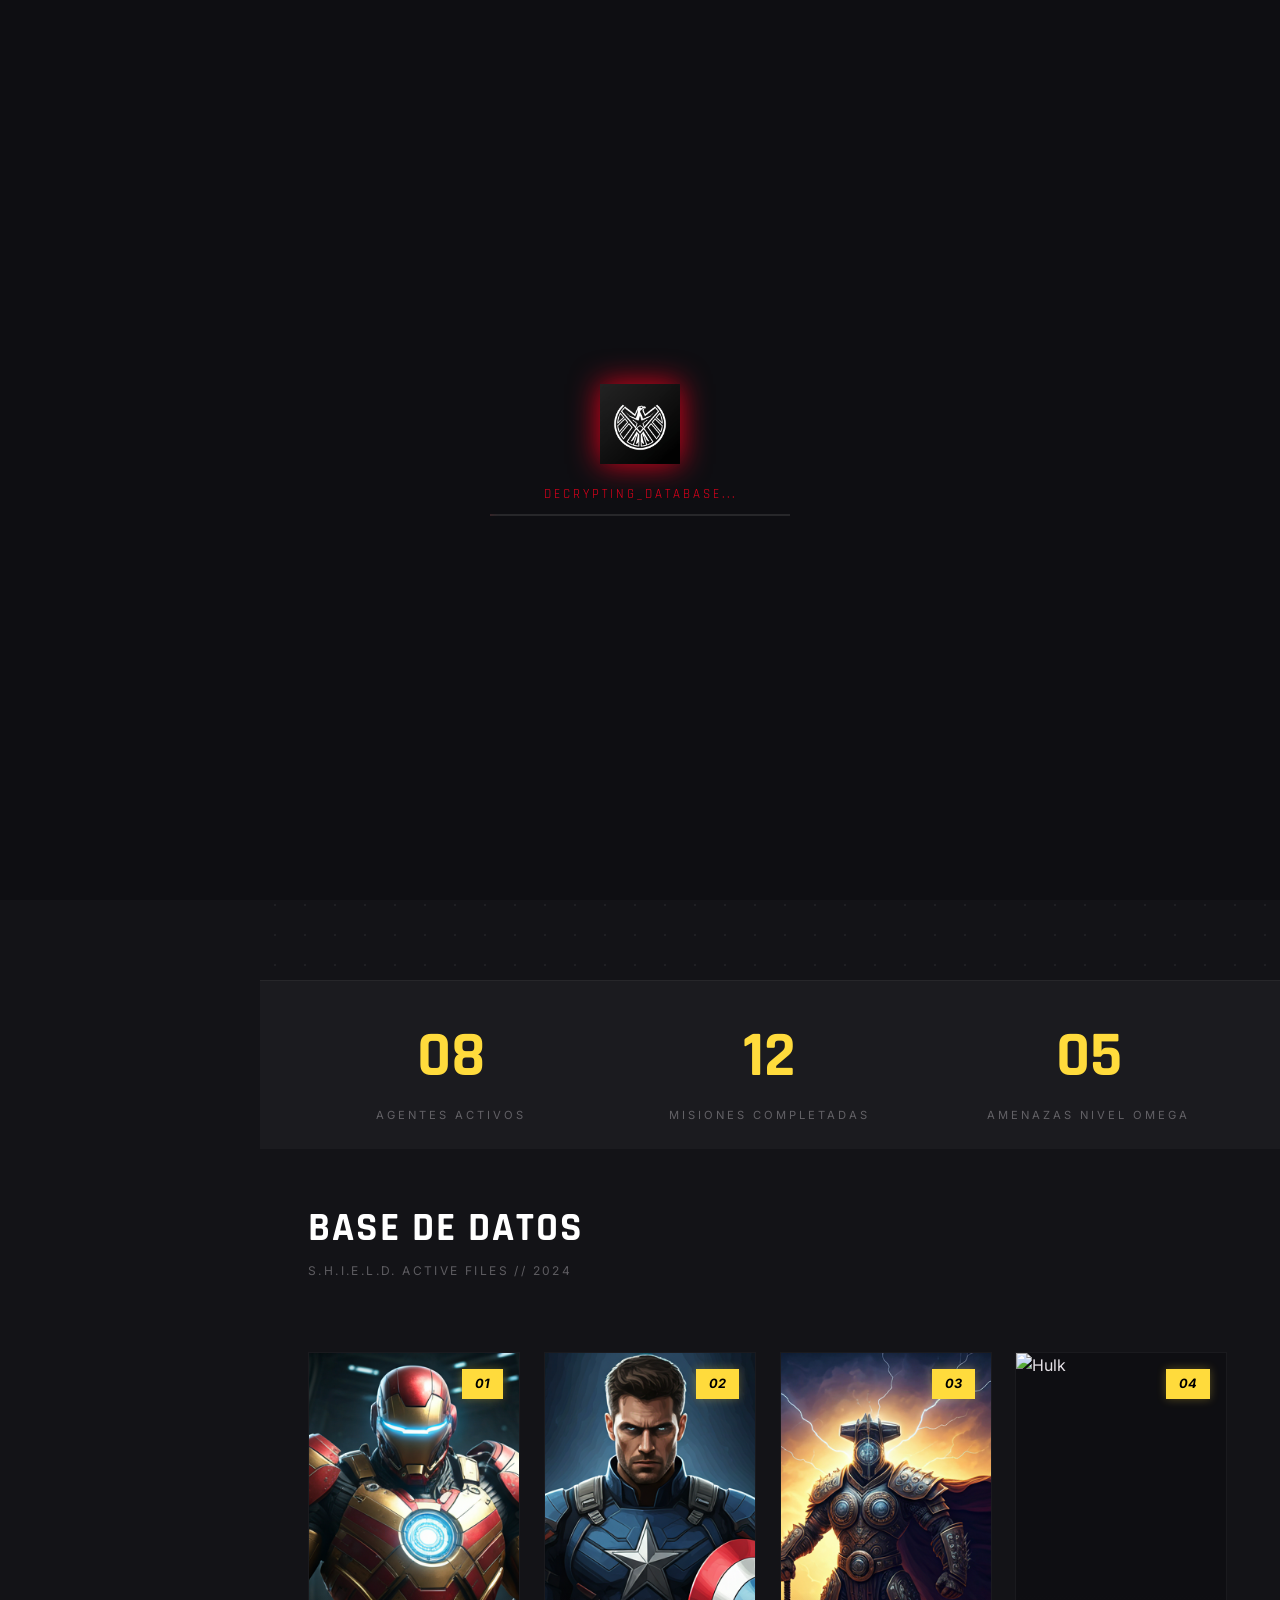
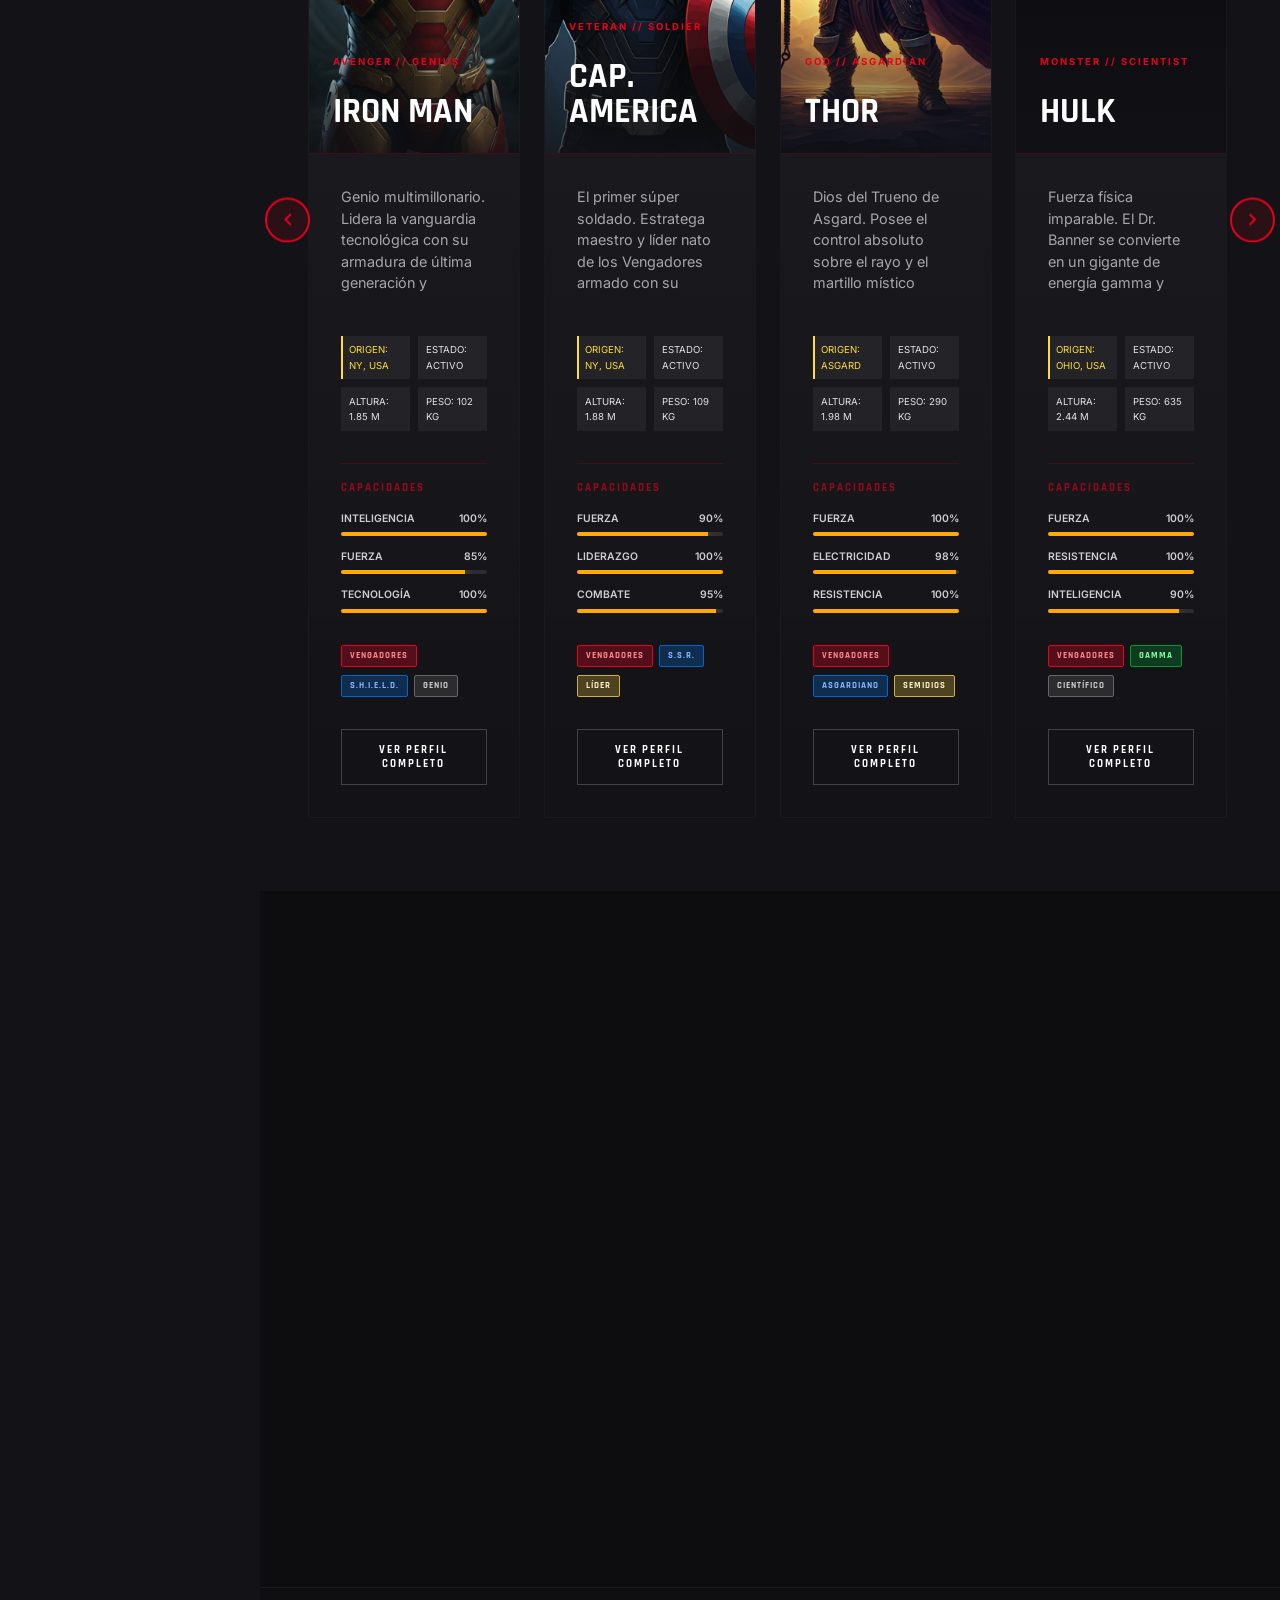
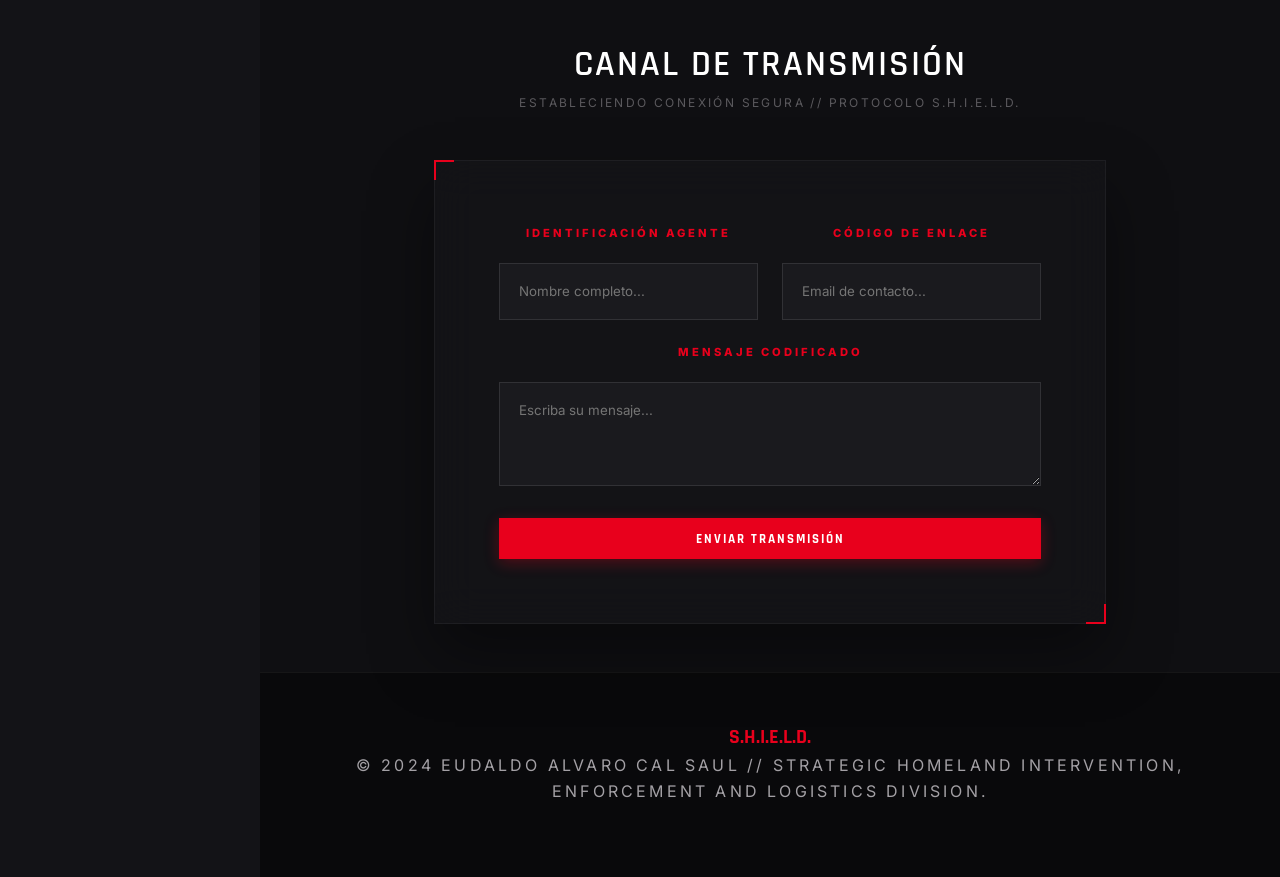
==== commit 4c696560: "Feat: Animación de terminal táctico S.H.I.E.L.D. con HUD holográfico y secuencia de comandos" ====
--- a/index.html
+++ b/index.html
@@ -106,7 +106,7 @@
             Base de datos oficial de agentes con habilidades mejoradas. 
             Acceso restringido a personal de Nivel 7.
         </p>
-        <button class="btn-primary mt-12" aria-label="Iniciar experiencia de terminal táctico" onclick="document.getElementById('bg-music').play()">
+        <button class="btn-primary mt-12" id="start-terminal-btn" aria-label="Iniciar experiencia de terminal táctico">
             INICIAR TERMINAL
         </button>
     </section>
@@ -547,6 +547,26 @@
             © 2024 Eudaldo Alvaro Cal Saul // Strategic Homeland Intervention, Enforcement and Logistics Division.
         </p>
     </footer>
+
+    <!-- Modal de Terminal Táctico S.H.I.E.L.D. -->
+    <div id="tactical-terminal" class="terminal-modal">
+        <div class="terminal-window">
+            <div class="terminal-header">
+                <div class="terminal-controls">
+                    <span></span><span></span><span></span>
+                </div>
+                <div class="terminal-title">S.H.I.E.L.D. TACTICAL HUD // LEVEL 7</div>
+            </div>
+            <div class="terminal-body">
+                <div class="scanning-line"></div>
+                <div id="terminal-content" class="terminal-text"></div>
+                <div class="shield-watermark"></div>
+            </div>
+            <div class="terminal-footer-status">
+                <span class="status-blink"></span> ENCRYPTED_CONNECTION_ESTABLISHED
+            </div>
+        </div>
+    </div>
 
 </main>
 
--- a/css/style.css
+++ b/css/style.css
@@ -7,17 +7,6 @@
   Autor: Eudaldo Alvaro Cal Saul
 
   Este archivo CSS externo centraliza TODA la maquetación del proyecto.
-  Está organizado en 14 secciones comentadas que cubren los criterios de la
-  rúbrica académica:
-
-    ✔ Selectores de tipo: se aplican estilos a más de 18 etiquetas HTML
-      (html, body, h1, h2, h3, h4, p, nav, ul, li, aside, main, section,
-       article, footer, a, button, video, audio, img, form, label, input,
-       textarea).
-    ✔ CSS externo vinculado con <link rel="stylesheet" type="text/css">.
-    ✔ Box model, tipografía, color, display, position, flexbox y grid.
-    ✔ Multimedia: estilos para <video>, <audio> e <img>.
-    ✔ Clases reutilizables (.btn-primary, .agent-card, .badge-tag, etc.).
 
   =============================================================================
 */
@@ -879,7 +868,8 @@
 
 /* Botón "Ver Perfil" en tarjeta de agente — margin-top:auto lo ancla siempre al fondo */
 .btn-view-profile-card {
-    margin-top: auto;
+    margin-top: auto; /* Mantiene el botón al fondo */
+    padding-top: 0.5rem; /* Pequeño ajuste interno */
     width: 100%;
     background: transparent;
     border: 1px solid rgba(255, 255, 255, 0.2);
@@ -1140,8 +1130,9 @@
     display: flex;
     gap: 0.4rem;
     margin-top: 1.2rem;
-    flex-wrap: wrap;    /* Permite pasar a la siguiente línea en lugar de cortarse */
-    row-gap: 0.4rem;
+    margin-bottom: 2rem; /* Mantenemos la separación */
+    flex-wrap: wrap;     /* Volvemos a permitir el salto de línea */
+    row-gap: 0.5rem;     /* Espacio entre filas si hay salto */
 }
 
 /* Etiqueta de rol (badge) */
@@ -1858,6 +1849,161 @@
 
 
 /* ══════════════════════════════════════════════════════════════════════════
+   21. TERMINAL TÁCTICO MODAL (EXPERIENCIA INMERSIVA)
+   Diseño de HUD holográfico que simula el acceso a archivos de S.H.I.E.L.D.
+   ══════════════════════════════════════════════════════════════════════════ */
+
+.terminal-modal {
+    position: fixed;
+    inset: 0;
+    background: rgba(0, 0, 0, 0.9);
+    backdrop-filter: blur(15px);
+    z-index: 2000;
+    display: none;
+    align-items: center;
+    justify-content: center;
+    padding: 2rem;
+    opacity: 0;
+    transition: opacity 0.5s ease;
+}
+
+.terminal-modal.active {
+    display: flex;
+    opacity: 1;
+}
+
+.terminal-window {
+    width: 100%;
+    max-width: 800px;
+    background: rgba(13, 13, 17, 0.95);
+    border: 1px solid var(--primary);
+    box-shadow: 0 0 50px rgba(232, 0, 28, 0.3), inset 0 0 20px rgba(232, 0, 28, 0.1);
+    position: relative;
+    overflow: hidden;
+    display: flex;
+    flex-direction: column;
+    animation: terminalOpen 0.4s cubic-bezier(0.175, 0.885, 0.32, 1.275);
+}
+
+.terminal-header {
+    background: rgba(232, 0, 28, 0.15);
+    border-bottom: 1px solid var(--primary);
+    padding: 0.75rem 1.5rem;
+    display: flex;
+    justify-content: space-between;
+    align-items: center;
+}
+
+.terminal-controls {
+    display: flex;
+    gap: 8px;
+}
+
+.terminal-controls span {
+    width: 10px;
+    height: 10px;
+    border-radius: 50%;
+    background: var(--primary);
+    opacity: 0.5;
+}
+
+.terminal-title {
+    font-family: 'Rajdhani', sans-serif;
+    font-size: 0.75rem;
+    font-weight: 700;
+    letter-spacing: 2px;
+    color: var(--primary);
+    text-transform: uppercase;
+}
+
+.terminal-body {
+    height: 450px;
+    padding: 2.5rem;
+    position: relative;
+    overflow-y: auto;
+    font-family: 'Courier New', Courier, monospace;
+    background-image: 
+        linear-gradient(rgba(232, 0, 28, 0.03) 1px, transparent 1px),
+        linear-gradient(90deg, rgba(232, 0, 28, 0.03) 1px, transparent 1px);
+    background-size: 20px 20px;
+}
+
+.terminal-text {
+    font-size: 0.95rem;
+    color: var(--primary-light);
+    line-height: 1.6;
+    text-shadow: 0 0 5px var(--primary);
+    white-space: pre-wrap;
+}
+
+.scanning-line {
+    position: absolute;
+    top: 0;
+    left: 0;
+    width: 100%;
+    height: 100px;
+    background: linear-gradient(to bottom, transparent, rgba(232, 0, 28, 0.2), transparent);
+    border-top: 1px solid var(--primary);
+    z-index: 10;
+    pointer-events: none;
+    animation: scanMove 4s linear infinite;
+    opacity: 0.5;
+}
+
+.shield-watermark {
+    position: absolute;
+    top: 50%;
+    left: 50%;
+    transform: translate(-50%, -50%);
+    width: 300px;
+    height: 300px;
+    background: url('../favicon.png') no-repeat center;
+    background-size: contain;
+    opacity: 0.05;
+    pointer-events: none;
+    filter: grayscale(1) brightness(2);
+}
+
+.terminal-footer-status {
+    background: rgba(0, 0, 0, 0.8);
+    border-top: 1px solid rgba(232, 0, 28, 0.2);
+    padding: 0.6rem 1.5rem;
+    font-size: 0.7rem;
+    color: var(--primary-light);
+    display: flex;
+    align-items: center;
+    gap: 12px;
+    font-weight: 600;
+    letter-spacing: 1px;
+}
+
+.status-blink {
+    width: 8px;
+    height: 8px;
+    background: var(--primary);
+    border-radius: 50%;
+    box-shadow: 0 0 10px var(--primary);
+    animation: statusBlink 1.5s infinite;
+}
+
+/* Keyframes específicos del terminal */
+@keyframes terminalOpen {
+    from { transform: scale(0.9) translateY(20px); opacity: 0; }
+    to { transform: scale(1) translateY(0); opacity: 1; }
+}
+
+@keyframes scanMove {
+    0% { transform: translateY(-100%); }
+    100% { transform: translateY(500%); }
+}
+
+@keyframes statusBlink {
+    0%, 100% { opacity: 1; transform: scale(1); }
+    50% { opacity: 0.4; transform: scale(0.8); }
+}
+
+
+/* ══════════════════════════════════════════════════════════════════════════
    22. KEYFRAMES — BIBLIOTECA DE ANIMACIONES
    Todas las animaciones del proyecto centralizadas en una sección.
    ══════════════════════════════════════════════════════════════════════════ */
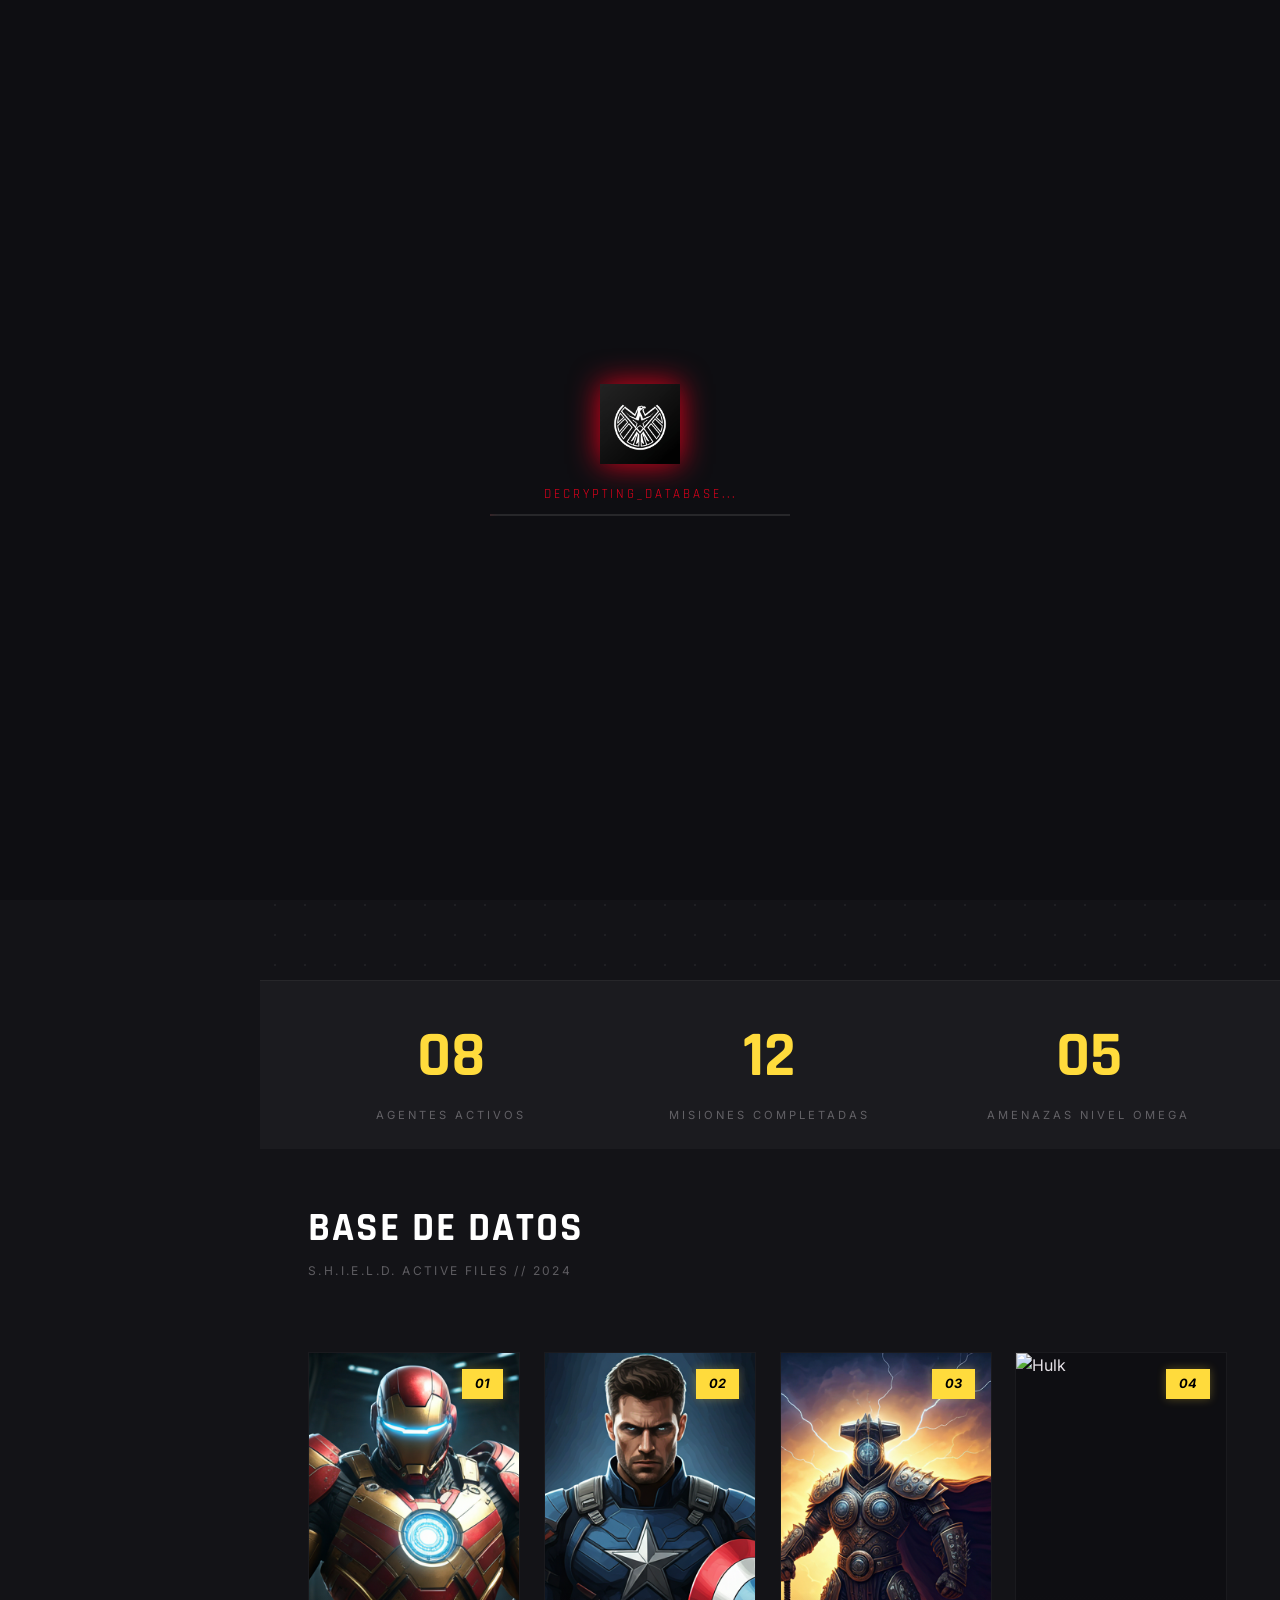
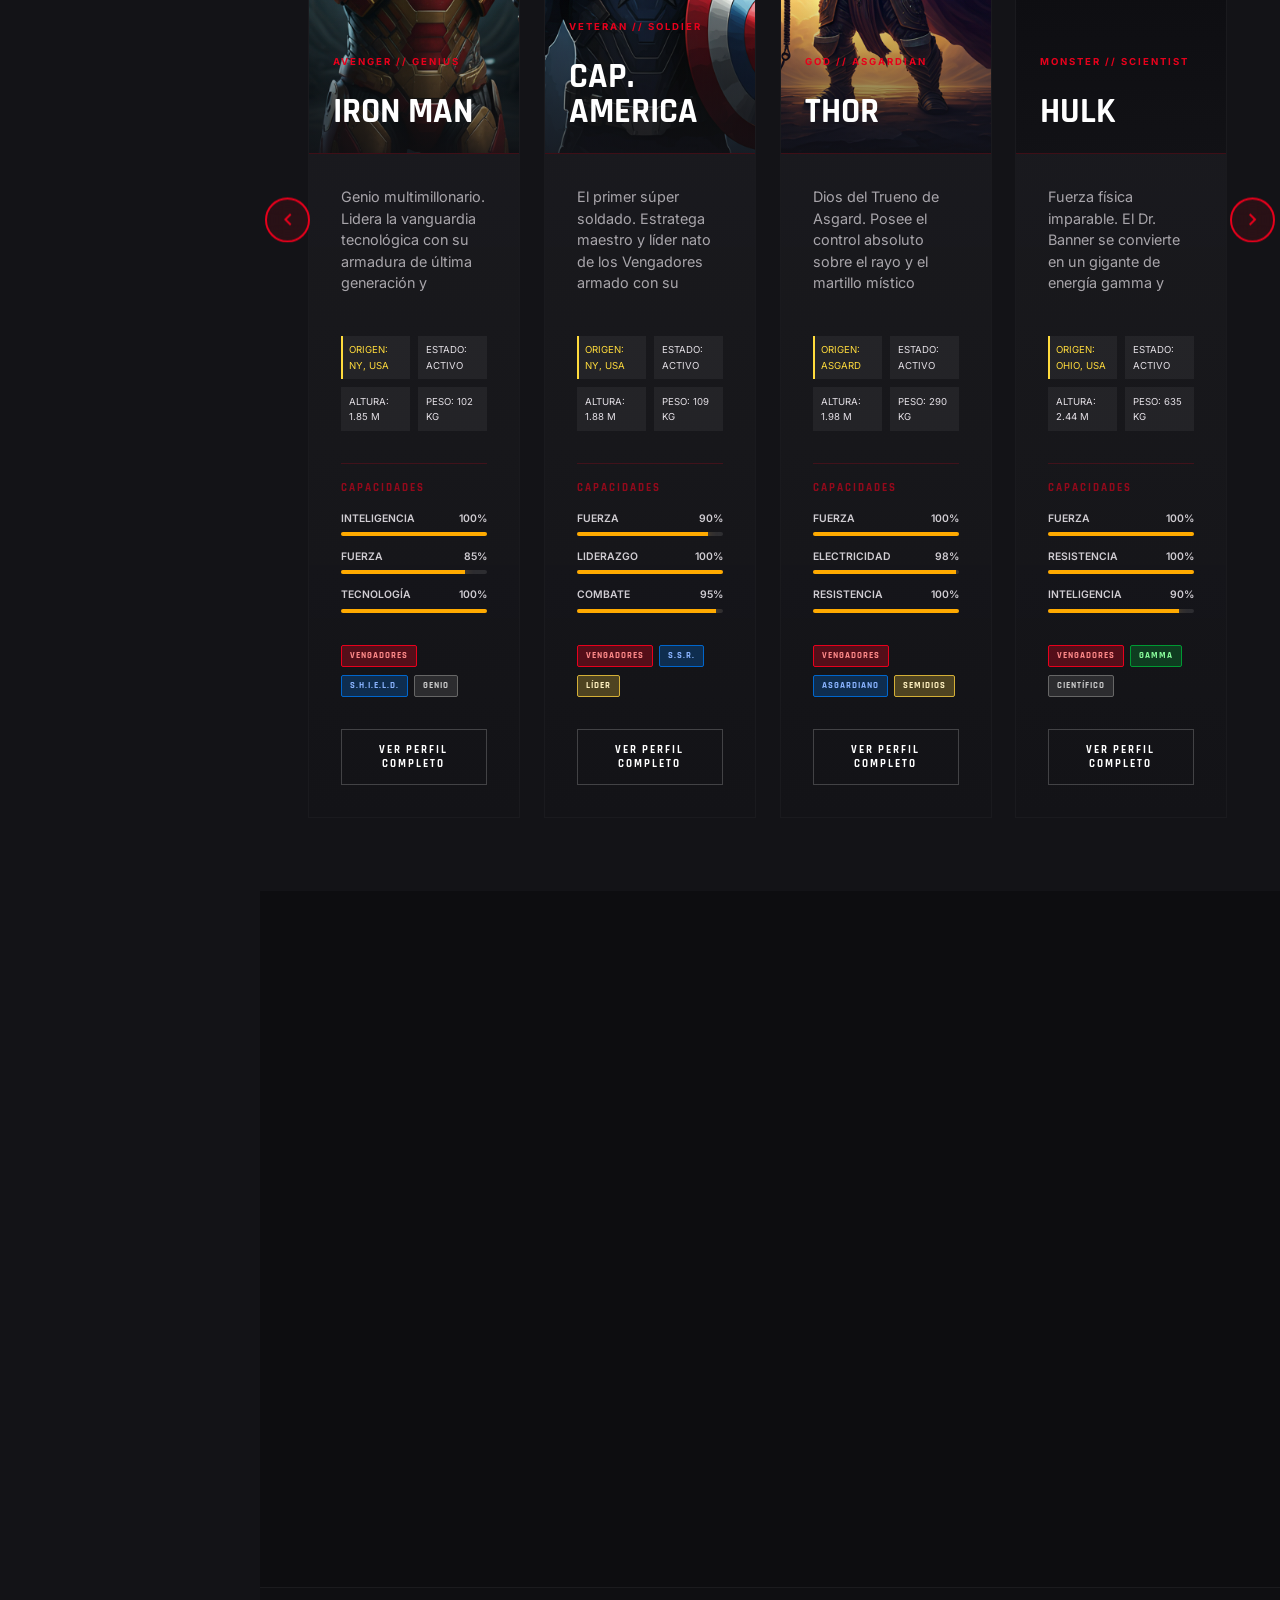
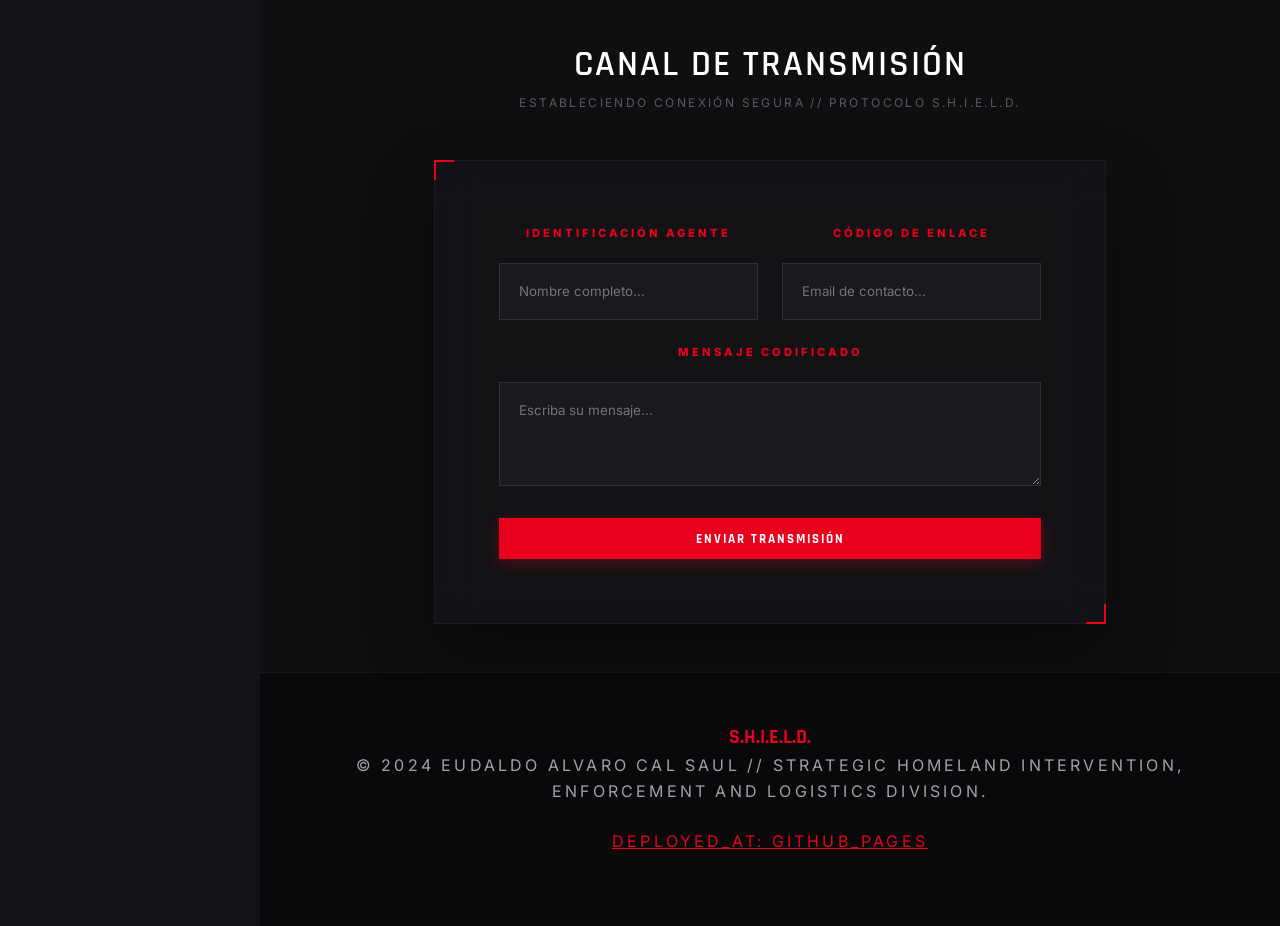
==== commit 58cccc42: "Docs: Añadir enlace de GitHub Pages en el footer y crear README.md" ====
--- a/index.html
+++ b/index.html
@@ -546,22 +546,32 @@
         <p class="text-[10px] opacity-40 uppercase tracking-widest">
             © 2024 Eudaldo Alvaro Cal Saul // Strategic Homeland Intervention, Enforcement and Logistics Division.
         </p>
+        <p class="text-[10px] opacity-40 uppercase tracking-widest mt-4">
+            <a href="https://ececs.github.io/DIW-Proyecto-final/" target="_blank" style="color: var(--primary); text-decoration: underline;">DEPLOYED_AT: GITHUB_PAGES</a>
+        </p>
     </footer>
 
-    <!-- Modal de Terminal Táctico S.H.I.E.L.D. -->
+    <!-- 
+        MODAL DE TERMINAL TÁCTICO S.H.I.E.L.D.
+        Este componente simula una interfaz HUD (Head-Up Display) táctica.
+        Se activa mediante JS cuando el usuario pulsa el botón "INICIAR TERMINAL".
+    -->
     <div id="tactical-terminal" class="terminal-modal">
         <div class="terminal-window">
+            <!-- Cabecera estilo ventana de sistema operativo táctico -->
             <div class="terminal-header">
                 <div class="terminal-controls">
                     <span></span><span></span><span></span>
                 </div>
                 <div class="terminal-title">S.H.I.E.L.D. TACTICAL HUD // LEVEL 7</div>
             </div>
+            <!-- Cuerpo del terminal donde se inyectan los logs -->
             <div class="terminal-body">
-                <div class="scanning-line"></div>
-                <div id="terminal-content" class="terminal-text"></div>
-                <div class="shield-watermark"></div>
+                <div class="scanning-line"></div> <!-- Línea de escaneo láser -->
+                <div id="terminal-content" class="terminal-text"></div> <!-- Contenedor de logs -->
+                <div class="shield-watermark"></div> <!-- Logo de fondo sutil -->
             </div>
+            <!-- Barra de estado inferior -->
             <div class="terminal-footer-status">
                 <span class="status-blink"></span> ENCRYPTED_CONNECTION_ESTABLISHED
             </div>
--- a/css/style.css
+++ b/css/style.css
@@ -1851,8 +1851,10 @@
 /* ══════════════════════════════════════════════════════════════════════════
    21. TERMINAL TÁCTICO MODAL (EXPERIENCIA INMERSIVA)
    Diseño de HUD holográfico que simula el acceso a archivos de S.H.I.E.L.D.
-   ══════════════════════════════════════════════════════════════════════════ */
-
+   Implementado con backdrop-filter para efecto cristal y animaciones GPU.
+   ══════════════════════════════════════════════════════════════════════════ */
+
+/* Contenedor principal del modal: pantalla completa con desenfoque */
 .terminal-modal {
     position: fixed;
     inset: 0;
@@ -1867,11 +1869,13 @@
     transition: opacity 0.5s ease;
 }
 
+/* Estado activo del modal controlado por JavaScript */
 .terminal-modal.active {
     display: flex;
     opacity: 1;
 }
 
+/* Ventana interna del terminal con bordes luminosos */
 .terminal-window {
     width: 100%;
     max-width: 800px;
@@ -1885,6 +1889,7 @@
     animation: terminalOpen 0.4s cubic-bezier(0.175, 0.885, 0.32, 1.275);
 }
 
+/* Cabecera de la ventana con fondo tintado */
 .terminal-header {
     background: rgba(232, 0, 28, 0.15);
     border-bottom: 1px solid var(--primary);
@@ -1894,6 +1899,7 @@
     align-items: center;
 }
 
+/* Controles decorativos de ventana (estilo Mac/Unix táctico) */
 .terminal-controls {
     display: flex;
     gap: 8px;
@@ -1907,6 +1913,7 @@
     opacity: 0.5;
 }
 
+/* Título de la cabecera en Rajdhani (fuente técnica) */
 .terminal-title {
     font-family: 'Rajdhani', sans-serif;
     font-size: 0.75rem;
@@ -1916,6 +1923,7 @@
     text-transform: uppercase;
 }
 
+/* Cuerpo del terminal con fondo de rejilla técnica */
 .terminal-body {
     height: 450px;
     padding: 2.5rem;
@@ -1928,6 +1936,7 @@
     background-size: 20px 20px;
 }
 
+/* Estilo del texto de logs inyectado */
 .terminal-text {
     font-size: 0.95rem;
     color: var(--primary-light);
@@ -1936,6 +1945,7 @@
     white-space: pre-wrap;
 }
 
+/* Línea de escaneo láser animada */
 .scanning-line {
     position: absolute;
     top: 0;
@@ -1950,6 +1960,7 @@
     opacity: 0.5;
 }
 
+/* Logo de S.H.I.E.L.D. como marca de agua en el fondo */
 .shield-watermark {
     position: absolute;
     top: 50%;
@@ -1964,6 +1975,7 @@
     filter: grayscale(1) brightness(2);
 }
 
+/* Barra de estado inferior con indicador luminoso */
 .terminal-footer-status {
     background: rgba(0, 0, 0, 0.8);
     border-top: 1px solid rgba(232, 0, 28, 0.2);
@@ -1977,6 +1989,7 @@
     letter-spacing: 1px;
 }
 
+/* Punto de estado parpadeante */
 .status-blink {
     width: 8px;
     height: 8px;
